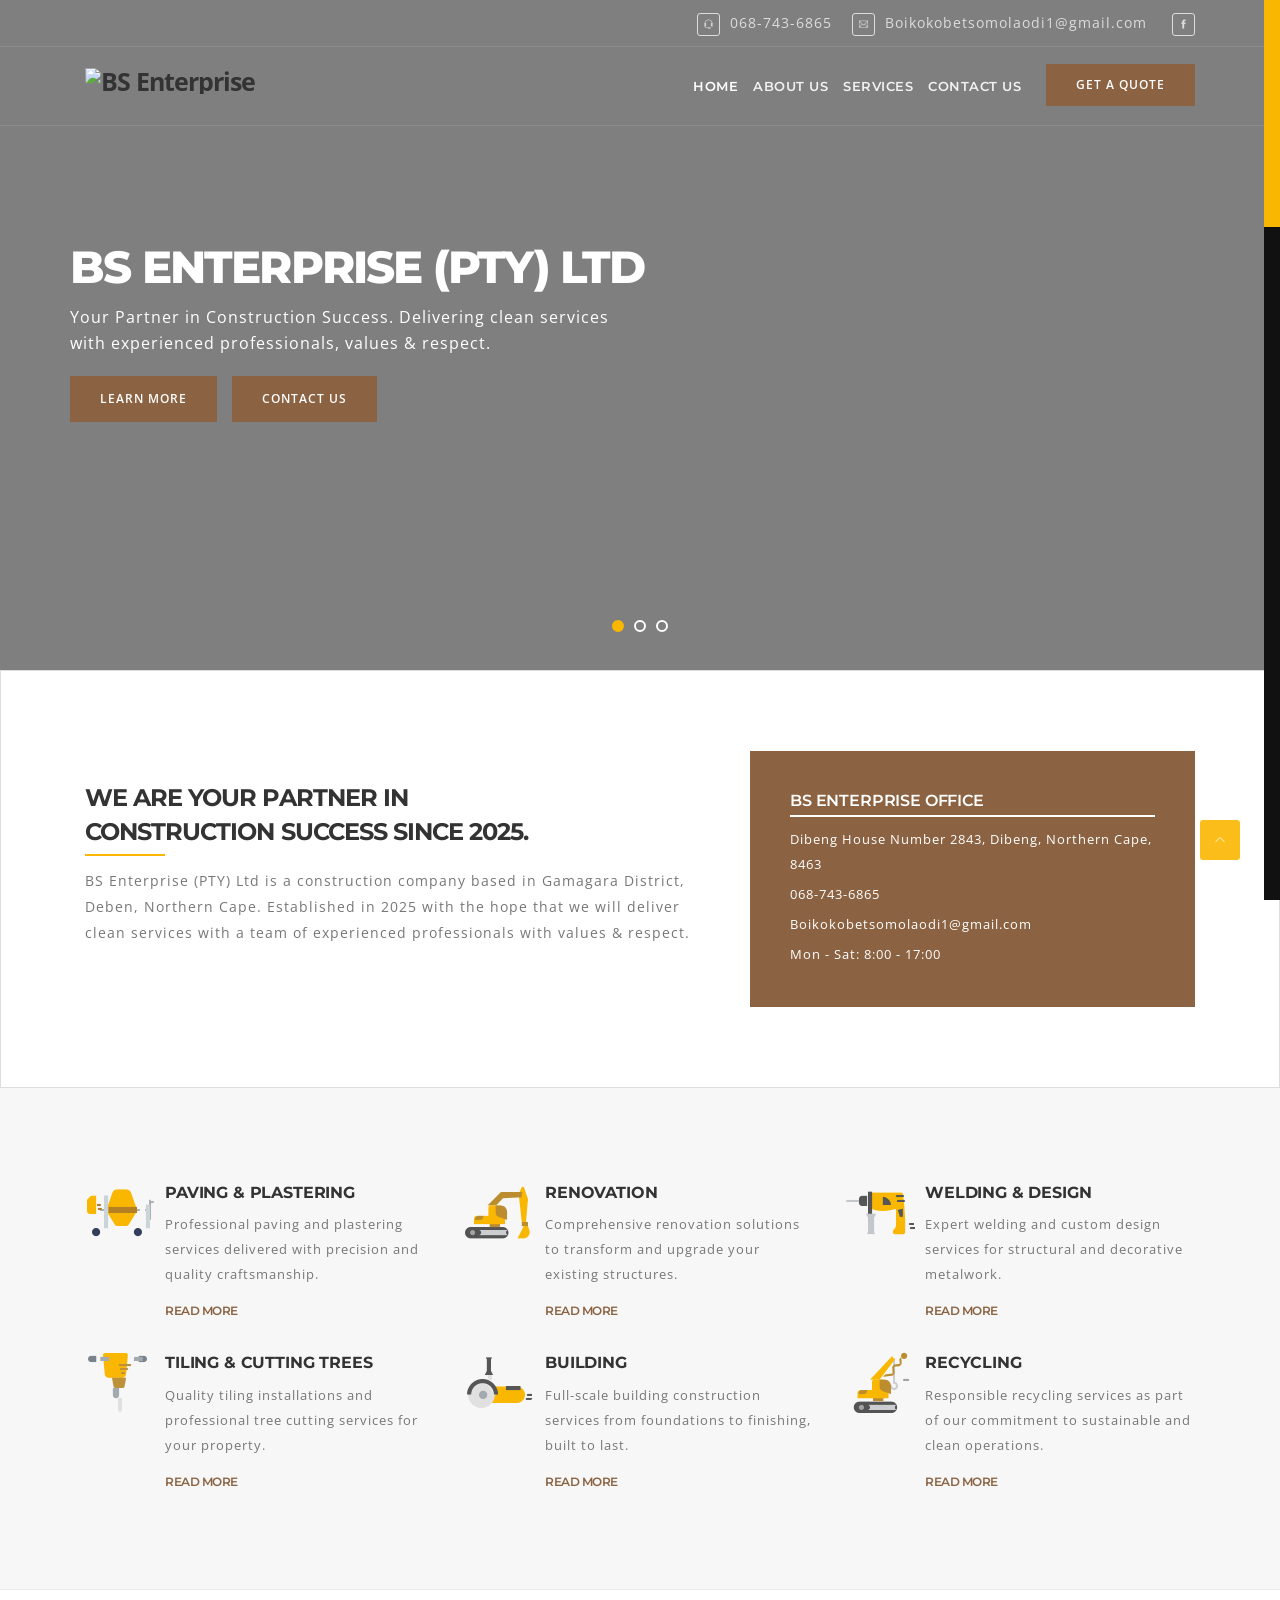
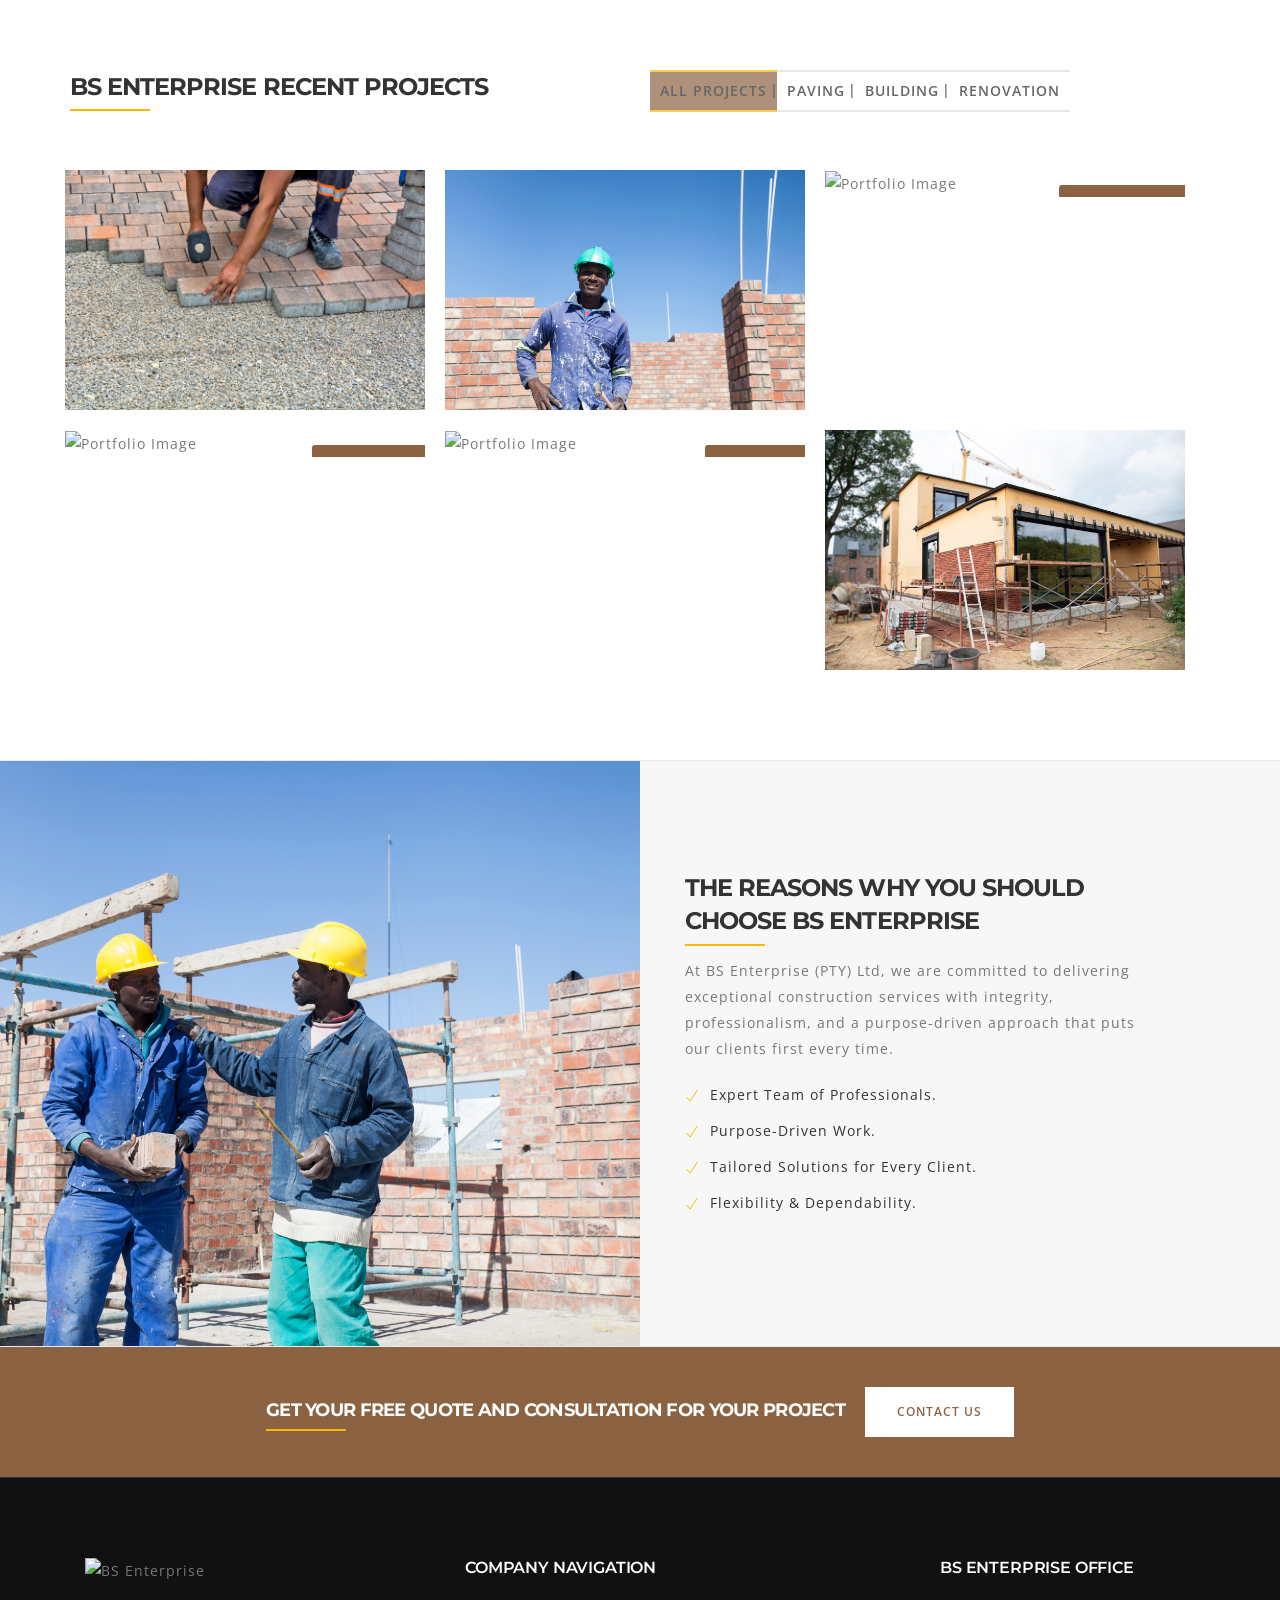
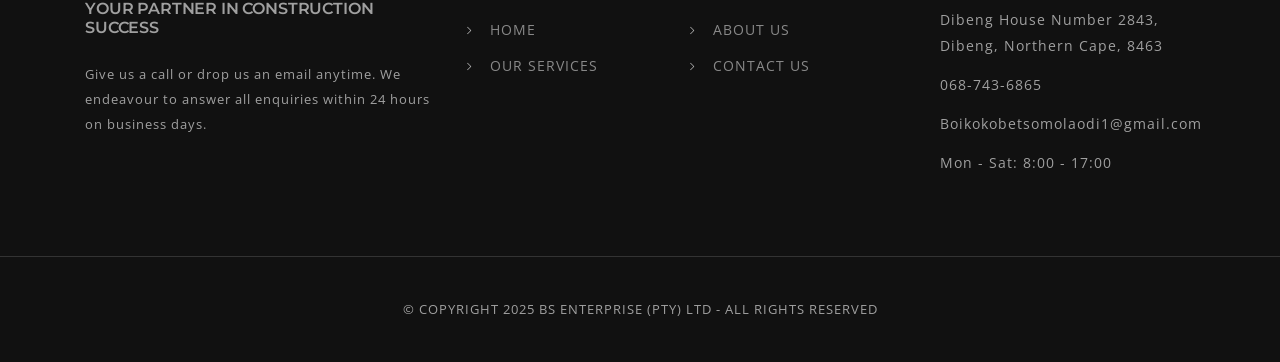
==== construction/index.html @ f5c97308 "first commit" ====
<!doctype html>
<!--[if lt IE 7]>      <html class="no-js lt-ie9 lt-ie8 lt-ie7" lang=""> <![endif]-->
<!--[if IE 7]>         <html class="no-js lt-ie9 lt-ie8" lang=""> <![endif]-->
<!--[if IE 8]>         <html class="no-js lt-ie9" lang=""> <![endif]-->
<!--[if gt IE 8]><!--> <html class="no-js" lang="en"> <!--<![endif]-->
    <head>
        <meta charset="utf-8">
        <meta http-equiv="X-UA-Compatible" content="IE=edge">
        <meta name="viewport" content="width=device-width, initial-scale=1">
        <meta name="description" content="BS Enterprise (PTY) Ltd - Your Partner in Construction Success. Based in Gamagara District, Northern Cape.">
        <title>BS Enterprise (PTY) Ltd - Your Partner in Construction Success</title>
        

        <!--  construct Icon CSS -->
        <link rel="stylesheet" href="css/construct-icons.css">
        <!-- themify Icon CSS -->
        <link rel="stylesheet" href="css/themify-icons.css">
        <!-- Animate CSS -->
        <link rel="stylesheet" href="css/animate.min.css">
        <!-- Elegant Icons CSS -->
        <link rel="stylesheet" href="css/elegant-line-icons.css">
        <!-- Bootsrtap CSS -->
        <link rel="stylesheet" href="css/bootstrap.min.css">
        <!-- Owl Carousel CSS -->
        <link rel="stylesheet" href="css/owl.carousel.min.css">
        <!-- Slick Nav CSS -->
        <link rel="stylesheet" href="css/slicknav.min.css">
        <!-- Swipebox CSS -->
        <link rel="stylesheet" href="css/swipebox.min.css">
        
        <!-- Theme CSS -->
        <link rel="stylesheet" href="css/base.css">
        <link rel="stylesheet" href="css/main.css">
        <link rel="stylesheet" href="css/responsive.css">

        <style>
            .slide-item::after {
                content: '';
                position: absolute;
                top: 0; left: 0;
                width: 100%; height: 100%;
                background: rgba(0, 0, 0, 0.5);
            }
            .slide-item .display-table {
                position: relative;
                z-index: 1;
            }

            /* Brown color overrides */
            .bg-yellow,
            .cta-section.bg-yellow,
            .b-btn,
            .read-more:hover,
            .filter-menu li.active,
            .filter-menu li:hover {
                background-color: #8B6343 !important;
            }
            .text-yellow,
            .read-more {
                color: #8B6343 !important;
            }
            .b-btn:hover {
                background-color: #6e4e34 !important;
                border-color: #6e4e34 !important;
            }
            .b-btn.btn-white {
                background-color: #fff !important;
                color: #8B6343 !important;
                border-color: #fff !important;
            }
            .b-btn.btn-white:hover {
                background-color: #8B6343 !important;
                color: #fff !important;
            }
            .b-nav-btn {
                background-color: #8B6343 !important;
                border-color: #8B6343 !important;
            }
            .b-nav-btn:hover {
                background-color: #6e4e34 !important;
            }
        </style>

        <script src="js/vendor/modernizr-2.8.3.min.js"></script>
    </head>
    <body data-spy="scroll" data-target="#navbar" data-offset="60">
        <!--[if lt IE 8]>
            <p class="browserupgrade">You are using an <strong>outdated</strong> browser. Please <a href="http://browsehappy.com/">upgrade your browser</a> to improve your experience.</p>
        <![endif]-->

        <div id='preloader' >
            <div class='loader' >
                <img src="img/preloader.svg" width="60" alt="">
            </div>
        </div><!-- Preloader -->
		
		<header id="header" class="header header-bd double-header">
            <div class="header-top header-bd ptb-10">
                <div class="container">
                    <div class="col-xs-12 text-right xs-text-center">
                        <ul class="top-info display-inline-block">
                            <li><i class="ti-headphone-alt"></i> 068-743-6865</li>
                            <li><i class="ti-email"></i> <a href="mailto:Boikokobetsomolaodi1@gmail.com">Boikokobetsomolaodi1@gmail.com</a></li>
                        </ul>
                        <ul class="social-icon-white top-social hidden-xs display-inline-block">
                            <li><a href="https://www.facebook.com/profile.php?id=61582342634361"><i class="ti-facebook"></i></a></li>
                           
                        </ul>
                    </div>
                </div>
            </div>
            <div class="header-bottom ptb-10 pos-relative">
                <div class="container">
                    <div class="col-sm-3">
                        <div class="navbar-header">
                            <a href="#" class="brand"><img src="img/" alt="BS Enterprise"></a>
                        </div>
                    </div>
                    <div class="col-sm-9 hidden-xs">
                        <div class="pull-right">
                            <a href="contact-with-map.html" class="b-nav-btn">Get A Quote</a>
                        </div>
                        <nav class="mainmenu pull-right">
                            <ul id="navi-menu">
                                <li class="current_page_item"><a href="index.html">Home</a>
                                   
                                </li>
                                <li><a href="about-dark.html">About us</a>
                                   
                                </li>
                                <li><a href="service-light.html">Services</a>
                                   
                                </li>
                                <!--<li><a href="project-3-col.html">Projects</a>
                                    <ul>
                                        <li><a href="project-3-col.html">Projects 3 Col</a></li>
                                        <li><a href="project-2-col.html">Projects 2 Col</a></li>
                                        <li><a href="project-details.html">Projects Details</a></li>
                                    </ul>
                                </li>-->
                               
                                <li><a href="contact-with-map.html">Contact Us</a>
                                  
                                </li>
                            </ul>
                        </nav>
                    </div>
                </div>
            </div>
        </header> <!-- Header -->
        
        <section class="slider-section">
            <div class="main-slider owl-carousel owl-nav-3 owl-dots-1">
                <div class="slide-item bg-img height-670" style="background-image: url(img/bsassets/paving2.jpg)">
                    <div class="display-table">
                        <div class="table-cell">
                            <div class="container">
                                <div class="slider-content">
                                    <h1 class="fz-45 text-white fw-8 tt-u">BS Enterprise (PTY) Ltd</h1>
                                    <p class="text-white mb-20 xs-br-none fz-16">Your Partner in Construction Success. Delivering clean services <br>with experienced professionals, values &amp; respect.</p>
                                    <div class="btn-group-left">
                                        <a href="about.html" class="b-btn">Learn More</a>
                                        <a href="contact.html" class="b-btn">Contact Us</a>
                                    </div>
                                </div>
                            </div>
                        </div>
                    </div>
                </div>
                <div class="slide-item bg-img height-670" style="background-image: url(img/bsassets/paving.jpg)">
                    <div class="display-table">
                        <div class="table-cell">
                            <div class="container">
                                <div class="slider-content">
                                    <h1 class="fz-45 text-white fw-8 tt-u">Your Partner in Construction Success</h1>
                                    <p class="text-white mb-20 xs-br-none fz-16">Paving, Plastering, Renovation, Welding &amp; more — <br>quality workmanship you can trust.</p>
                                    <div class="btn-group-left">
                                        <a href="service.html" class="b-btn">Our Services</a>
                                        <a href="contact.html" class="b-btn">Get A Quote</a>
                                    </div>
                                </div>
                            </div>
                        </div>
                    </div>
                </div>
                <div class="slide-item bg-img height-670" style="background-image: url(img/bsassets/weld6.jpg)">
                    <div class="display-table">
                        <div class="table-cell">
                            <div class="container">
                                <div class="slider-content">
                                    <h1 class="fz-45 text-white fw-8 tt-u">Building a Better Tomorrow</h1>
                                    <p class="text-white mb-20 xs-br-none fz-16">B-BBEE Level 1 Contributor — 100% Black Female Owned. <br>Proudly serving Gamagara District, Northern Cape.</p>
                                    <div class="btn-group-left">
                                        <a href="about.html" class="b-btn">Learn More</a>
                                        <a href="contact.html" class="b-btn">Get In Touch</a>
                                    </div>
                                </div>
                            </div>
                        </div>
                    </div>
                </div>
            </div>
        </section><!-- slider-section -->
        
        <section class="content-block padding bd-bottom bd-grey">
            <div class="container">
                <div class="col-sm-7 xs-padding wow fadeInLeft" data-wow-delay="0ms" data-wow-duration="1000ms">
                    <div class="entry-content sm-no-padding ptb-30">
                        <h2 class="mb-20">WE ARE YOUR PARTNER IN <br>
                            CONSTRUCTION SUCCESS SINCE 2025.</h2>
                        <p class="fz-14">BS Enterprise (PTY) Ltd is a construction company based in Gamagara District, Deben, Northern Cape. Established in 2025 with the hope that we will deliver clean services with a team of experienced professionals with values &amp; respect.</p>
                    </div>
                </div>
                <div class="col-sm-5 xs-padding wow fadeInRight" data-wow-delay="0ms" data-wow-duration="1000ms">
                    <div class="content-box bg-yellow padding-40">
                        <h4 class="text-white pb-5 bd-bottom-white">BS Enterprise Office</h4>
                        <ul class="addr-info text-white fz-13">
                            <li>Dibeng House Number 2843, Dibeng, Northern Cape, 8463</li>
                            <li>068-743-6865</li>
                            <li>Boikokobetsomolaodi1@gmail.com</li>
                            <li>Mon - Sat: 8:00 - 17:00</li>
                        </ul>
                    </div>
                </div>
            </div>
        </section><!-- about-section -->
        
        <section class="service-section bg-grey padding bd-bottom">
			<div class="container">
				<ul class="services-wrap">
					<li class="col-md-4 col-xs-6 ptb-15 wow zoomIn" data-wow-delay="0ms" data-wow-duration="1000ms">
						<div class="service-box">
                            <i class="ct ct-construct-2 fz-60">
                            <span class="path1"></span><span class="path2"></span><span class="path3"></span><span class="path4"></span><span class="path5"></span><span class="path6"></span><span class="path7"></span><span class="path8"></span><span class="path9"></span><span class="path10"></span><span class="path11"></span><span class="path12"></span><span class="path13"></span><span class="path14"></span>
                            </i>
							<h4 class="fw-7">PAVING &amp; PLASTERING</h4>
							<p class="fz-13">Professional paving and plastering services delivered with precision and quality craftsmanship.</p>
							<a href="service.html" class="read-more fz-12 tt-u">Read More</a>
						</div>
					</li>
					<li class="col-md-4 col-xs-6 ptb-15 wow zoomIn" data-wow-delay="0ms" data-wow-duration="1000ms">
						<div class="service-box">
							<i class="ct ct-loader fz-60">
                            <span class="path1"></span><span class="path2"></span><span class="path3"></span><span class="path4"></span><span class="path5"></span><span class="path6"></span><span class="path7"></span><span class="path8"></span><span class="path9"></span><span class="path10"></span><span class="path11"></span><span class="path12"></span>
                            </i>
							<h4 class="fw-7">RENOVATION</h4>
							<p class="fz-13">Comprehensive renovation solutions to transform and upgrade your existing structures.</p>
							<a href="service.html" class="read-more fz-12 tt-u">Read More</a>
						</div>
					</li>
					<li class="col-md-4 col-xs-6 ptb-15 wow zoomIn" data-wow-delay="0ms" data-wow-duration="1000ms">
						<div class="service-box">
							<i class="ct ct-technology fz-60">
                            <span class="path1"></span><span class="path2"></span><span class="path3"></span><span class="path4"></span><span class="path5"></span><span class="path6"></span><span class="path7"></span><span class="path8"></span><span class="path9"></span><span class="path10"></span><span class="path11"></span>
                            </i>
							<h4 class="fw-7">WELDING &amp; DESIGN</h4>
							<p class="fz-13">Expert welding and custom design services for structural and decorative metalwork.</p>
							<a href="service.html" class="read-more fz-12 tt-u">Read More</a>
						</div>
					</li>
					<li class="col-md-4 col-xs-6 ptb-15 wow zoomIn" data-wow-delay="0ms" data-wow-duration="1000ms">
						<div class="service-box">
							<i class="ct ct-construct fz-60">
                            <span class="path1"></span><span class="path2"></span><span class="path3"></span><span class="path4"></span><span class="path5"></span><span class="path6"></span><span class="path7"></span><span class="path8"></span><span class="path9"></span><span class="path10"></span><span class="path11"></span>
                            </i>
							<h4 class="fw-7">TILING &amp; CUTTING TREES</h4>
							<p class="fz-13">Quality tiling installations and professional tree cutting services for your property.</p>
							<a href="service.html" class="read-more fz-12 tt-u">Read More</a>
						</div>
					</li>
					<li class="col-md-4 col-xs-6 ptb-15 wow zoomIn" data-wow-delay="0ms" data-wow-duration="1000ms">
						<div class="service-box">
							<i class="ct ct-construct-3 fz-60">
                            <span class="path1"></span><span class="path2"></span><span class="path3"></span><span class="path4"></span><span class="path5"></span><span class="path6"></span><span class="path7"></span><span class="path8"></span><span class="path9"></span>
                            </i>
							<h4 class="fw-7">BUILDING</h4>
							<p class="fz-13">Full-scale building construction services from foundations to finishing, built to last.</p>
							<a href="service.html" class="read-more fz-12 tt-u">Read More</a>
						</div>
					</li>
					<li class="col-md-4 col-xs-6 ptb-15 wow zoomIn" data-wow-delay="0ms" data-wow-duration="1000ms">
						<div class="service-box">
							<i class="ct ct-crane fz-60">
                            <span class="path1"></span><span class="path2"></span><span class="path3"></span><span class="path4"></span><span class="path5"></span><span class="path6"></span><span class="path7"></span><span class="path8"></span><span class="path9"></span><span class="path10"></span><span class="path11"></span><span class="path12"></span><span class="path13"></span>
                            </i>
							<h4 class="fw-7">RECYCLING</h4>
							<p class="fz-13">Responsible recycling services as part of our commitment to sustainable and clean operations.</p>
							<a href="service.html" class="read-more fz-12 tt-u">Read More</a>
						</div>
					</li>
				</ul>
			</div>
		</section><!-- /.service section -->
		
        <section class="portfoio-section bd-bottom padding">
            <div class="container">
                <div class="row mb-40">
                    <div class="col-sm-6 xs-padding">
                        <h2 class="fw-7">BS ENTERPRISE RECENT PROJECTS</h2>
                    </div>
                    <div class="col-sm-6 xs-padding">
                        <ul class="filter-menu text-right xs-text-center">
                            <li class="active" data-filter="*">All Projects</li>
                            <li data-filter=".architecture"> Paving</li>
                            <li data-filter=".construction"> Building</li>
                            <li data-filter=".interior"> Renovation</li>
                        </ul><!-- /.filter-menu -->
                    </div>
                </div>
                <div class="portfolio-items filter-items img-w1 row">
                    <div class="col-sm-4 col-xs-6 single-item padding-10 architecture">
                        <div class="portfolio-box">
                            <img class="img-w1" src="img/bsassets/paving10.jpg" alt="Portfolio Image">
                            <a href="img/bsassets/paving10.jpg" class="overlay lightbox text-center">
                                <div class="display-table">
                                    <div class="table-cell padding-15">
                                        <h4 class="mb-10 fz-16 text-white display-inline-block padding-25 ptb-15 bg-yellow">Paving</h4>
                                        <p class="no-margin fz-14">Quality paving solutions for driveways, pathways and outdoor spaces.</p>
                                    </div>
                                </div>
                            </a>
                        </div>
                    </div>
                    <div class="col-sm-4 col-xs-6 single-item padding-10 construction">
                        <div class="portfolio-box">
                            <img class="img-w1" src="img/bsassets/renovate7.jpg" alt="Portfolio Image">
                            <a href="img/bsassets/renovate7.jpg" class="overlay lightbox text-center">
                                <div class="display-table">
                                    <div class="table-cell padding-15">
                                        <h4 class="mb-10 fz-16 text-white display-inline-block bdrs-3 padding-25 ptb-15 bg-yellow">Building</h4>
                                        <p class="no-margin fz-14">Structural building projects completed with precision and durability.</p>
                                    </div>
                                </div>
                            </a>
                        </div>
                    </div>
                    <div class="col-sm-4 col-xs-6 single-item padding-10 architecture">
                        <div class="portfolio-box">
                            <img class="img-w1" src="img/bsassets/plaster.jpg" alt="Portfolio Image">
                            <a href="img/bsassets/plaster.jpg" class="overlay lightbox text-center">
                                <div class="display-table">
                                    <div class="table-cell padding-15">
                                        <h4 class="mb-10 fz-16 text-white display-inline-block bdrs-3 padding-25 ptb-15 bg-yellow">Plastering</h4>
                                        <p class="no-margin fz-14">Smooth, professional plastering finishes for residential and commercial properties.</p>
                                    </div>
                                </div>
                            </a>
                        </div>
                    </div>
                    <div class="col-sm-4 col-xs-6 single-item padding-10 construction">
                        <div class="portfolio-box">
                            <img class="img-w1" src="img/bsassets/weld8.jpg" alt="Portfolio Image">
                            <a href="img/bsassets/weld8.jpg" class="overlay lightbox text-center">
                                <div class="display-table">
                                    <div class="table-cell padding-15">
                                        <h4 class="mb-10 fz-16 text-white display-inline-block bdrs-3 padding-25 ptb-15 bg-yellow">Welding</h4>
                                        <p class="no-margin fz-14">Custom welding and metalwork designs crafted with expertise.</p>
                                    </div>
                                </div>
                            </a>
                        </div>
                    </div>
                    <div class="col-sm-4 col-xs-6 single-item padding-10 architecture">
                        <div class="portfolio-box">
                            <img class="img-w1" src="img/bsassets/tiling9.jpg" alt="Portfolio Image">
                            <a href="img/bsassets/tiling9.jpg" class="overlay lightbox text-center">
                                <div class="display-table">
                                    <div class="table-cell padding-15">
                                        <h4 class="mb-10 fz-16 text-white display-inline-block bdrs-3 padding-25 ptb-15 bg-yellow">Tiling</h4>
                                        <p class="no-margin fz-14">Expert tiling installations for floors, walls and outdoor areas.</p>
                                    </div>
                                </div>
                            </a>
                        </div>
                    </div>
                    <div class="col-sm-4 col-xs-6 single-item padding-10 interior">
                        <div class="portfolio-box">
                            <img class="img-w1" src="img/bsassets/renovate5.jpg" alt="Portfolio Image">
                            <a href="img/bsassets/renovate5.jpg" class="overlay lightbox text-center">
                                <div class="display-table">
                                    <div class="table-cell padding-15">
                                        <h4 class="mb-10 fz-16 text-white display-inline-block bdrs-3 padding-25 ptb-15 bg-yellow">Renovation</h4>
                                        <p class="no-margin fz-14">Full property renovations transforming spaces with quality and care.</p>
                                    </div>
                                </div>
                            </a>
                        </div>
                    </div>
                </div>
            </div>
        </section><!-- portfolio-section -->
        
		<section class="content-block pos-relative padding bg-grey bd-bottom">
            <div class="bg-img-wrap wow fadeInRight" data-wow-delay="0ms" data-wow-duration="1000ms">
                <div class="bg-img atts-scroll" style="background-image: url(img/bsassets/renovate9.jpg);"></div>
            </div>
            <div class="container">
                <div class="col-sm-6 col-sm-offset-6 xs-padding wow fadeInLeft" data-wow-delay="0ms" data-wow-duration="1000ms">
                    <div class="padding-30">
                        <h2 class="mb-20">THE REASONS WHY YOU SHOULD <br>CHOOSE BS ENTERPRISE</h2>
                        <p class="mb-20">At BS Enterprise (PTY) Ltd, we are committed to delivering exceptional construction services with integrity, professionalism, and a purpose-driven approach that puts our clients first every time.</p>
                        <ul class="list-1 check fz-14 text-black mb-20">
                            <li>Expert Team of Professionals.</li>
                            <li>Purpose-Driven Work.</li>
                            <li>Tailored Solutions for Every Client.</li>
                            <li>Flexibility &amp; Dependability.</li>
                        </ul>
                    </div>
                </div>
            </div>
        </section><!-- content-block -->
        
        <!--<section class="testimonial-section padding bd-bottom">
            <div class="container">
                <div class="section-heading pb-5 mb-40">
                    <h2>WHAT PEOPLE THINK ABOUT US</h2>
                </div>
                <div class="testi-carousel owl-nav-1 owl-carousel">
                    <div class="review-box padding-20 ptb-40 bg-grey bd">
                        <p class="fz-13">BS Enterprise delivered outstanding paving work on our property. The team was professional, punctual, and the quality exceeded our expectations.</p>
                        <h4 class="display-inline-block">SATISFIED CLIENT</h4>
                        <ul class="rating display-inline-block">
                            <li><i class="ti-star text-yellow"></i></li>
                            <li><i class="ti-star text-yellow"></i></li>
                            <li><i class="ti-star text-yellow"></i></li>
                            <li><i class="ti-star text-yellow"></i></li>
                            <li><i class="ti-star text-yellow"></i></li>
                        </ul>
                    </div>
                    <div class="review-box padding-20 ptb-40 bg-grey bd">
                        <p class="fz-13">The renovation work done by BS Enterprise was top notch. They respected our space and completed the project on time with excellent results.</p>
                        <h4 class="display-inline-block">HAPPY HOMEOWNER</h4>
                        <ul class="rating display-inline-block">
                            <li><i class="ti-star text-yellow"></i></li>
                            <li><i class="ti-star text-yellow"></i></li>
                            <li><i class="ti-star text-yellow"></i></li>
                            <li><i class="ti-star text-yellow"></i></li>
                            <li><i class="ti-star text-yellow"></i></li>
                        </ul>
                    </div>
                    <div class="review-box padding-20 ptb-40 bg-grey bd">
                        <p class="fz-13">Highly recommend BS Enterprise for any construction needs. Their welding and tiling work is exceptional and they bring real value and professionalism.</p>
                        <h4 class="display-inline-block">BUSINESS OWNER</h4>
                        <ul class="rating display-inline-block">
                            <li><i class="ti-star text-yellow"></i></li>
                            <li><i class="ti-star text-yellow"></i></li>
                            <li><i class="ti-star text-yellow"></i></li>
                            <li><i class="ti-star text-yellow"></i></li>
                            <li><i class="ti-star text-yellow"></i></li>
                        </ul>
                    </div>
                    <div class="review-box padding-20 ptb-40 bg-grey bd">
                        <p class="fz-13">A reliable and hardworking team. BS Enterprise completed our building project with care and delivered exactly what was promised — on time and within budget.</p>
                        <h4 class="display-inline-block">PROJECT MANAGER</h4>
                        <ul class="rating display-inline-block">
                            <li><i class="ti-star text-yellow"></i></li>
                            <li><i class="ti-star text-yellow"></i></li>
                            <li><i class="ti-star text-yellow"></i></li>
                            <li><i class="ti-star text-yellow"></i></li>
                            <li><i class="ti-star text-yellow"></i></li>
                        </ul>
                    </div>
                </div>
            </div>
        </section>
        
        <section class="blog-section padding bg-grey bd-bottom">
            <div class="container">
                <div class="section-heading ml-15 mb-40">
                    <h2>Our Latest News</h2>
                </div>
                <div class="blog-wrapper">
                    <div class="col-sm-4 col-xs-6 xs-padding wow fadeInLeft" data-wow-delay="0ms" data-wow-duration="1000ms">
                        <div class="article-box">
                            <img src="img/news-1.jpg" class="img-w1" alt="Blog-image">
                            <div class="entry-content mt-15">
                                <h4>CHOOSING THE RIGHT MATERIALS.</h4>
                                <p class="fz-13">Using the right materials is key to every successful construction project. We guide our clients every step of the way.</p>
                                <a href="" class="read-more fz-12 tt-u">Read More</a>
                            </div>
                        </div>
                    </div>
                    <div class="col-sm-4 col-xs-6 xs-padding wow fadeInUp" data-wow-delay="0ms" data-wow-duration="1000ms">
                        <div class="article-box">
                            <img src="img/news-2.jpg" class="img-w1" alt="Blog-image">
                            <div class="entry-content mt-15">
                                <h4>THE VALUE OF QUALITY RENOVATION.</h4>
                                <p class="fz-13">A well-planned renovation adds lasting value to your property. Discover how BS Enterprise can help transform your space.</p>
                                <a href="" class="read-more fz-12 tt-u">Read More</a>
                            </div>
                        </div>
                    </div>
                    <div class="col-sm-4 col-xs-6 xs-padding wow fadeInRight" data-wow-delay="0ms" data-wow-duration="1000ms">
                        <div class="article-box">
                            <img src="img/news-3.jpg" class="img-w1" alt="Blog-image">
                            <div class="entry-content mt-15">
                                <h4>WHY HIRE A PROFESSIONAL TEAM.</h4>
                                <p class="fz-13">Professional construction teams ensure safety, quality, and efficiency. Learn why BS Enterprise is the right choice for your project.</p>
                                <a href="" class="read-more fz-12 tt-u">Read More</a>
                            </div>
                        </div>
                    </div>
                </div>
            </div>
        </section> 
        
        <div class="partner-block ptb-40">
            <div class="container">
                <div class="col-sm-2 col-xs-4">     
                    <div class="brand-item padding-10">
                        <a href="#"><img src="img/1.png" class="img-w1" alt="Brands"></a>
                    </div>
                </div>
                <div class="col-sm-2 col-xs-4">     
                    <div class="brand-item padding-10">
                        <a href="#"><img src="img/2.png" class="img-w1" alt="Brands"></a>
                    </div>
                </div>
                <div class="col-sm-2 col-xs-4">     
                    <div class="brand-item padding-10">
                        <a href="#"><img src="img/3.png" class="img-w1" alt="Brands"></a>
                    </div>
                </div>
                <div class="col-sm-2 col-xs-4">     
                    <div class="brand-item padding-10">
                        <a href="#"><img src="img/4.png" class="img-w1" alt="Brands"></a>
                    </div>
                </div>
                <div class="col-sm-2 col-xs-4">     
                    <div class="brand-item padding-10">
                        <a href="#"><img src="img/5.png" class="img-w1" alt="Brands"></a>
                    </div>
                </div>
                <div class="col-sm-2 col-xs-4">     
                    <div class="brand-item padding-10">
                        <a href="#"><img src="img/6.png" class="img-w1" alt="Brands"></a>
                    </div>
                </div>
                <div class="col-sm-2 col-xs-4">     
                    <div class="brand-item padding-10">
                        <a href="#"><img src="img/7.png" class="img-w1" alt="Brands"></a>
                    </div>
                </div>
                <div class="col-sm-2 col-xs-4">     
                    <div class="brand-item padding-10">
                        <a href="#"><img src="img/8.png" class="img-w1" alt="Brands"></a>
                    </div>
                </div>
                <div class="col-sm-2 col-xs-4">     
                    <div class="brand-item padding-10">
                        <a href="#"><img src="img/9.png" class="img-w1" alt="Brands"></a>
                    </div>
                </div>
                <div class="col-sm-2 col-xs-4">     
                    <div class="brand-item padding-10">
                        <a href="#"><img src="img/10.png" class="img-w1" alt="Brands"></a>
                    </div>
                </div>
                <div class="col-sm-2 col-xs-4">     
                    <div class="brand-item padding-10">
                        <a href="#"><img src="img/11.png" class="img-w1" alt="Brands"></a>
                    </div>
                </div>
                <div class="col-sm-2 col-xs-4">     
                    <div class="brand-item padding-10">
                        <a href="#"><img src="img/12.png" class="img-w1" alt="Brands"></a>
                    </div>
                </div>
            </div>
        </div>partner block -->
        
        <section class="cta-section text-center bg-yellow ptb-40">
            <div class="container">
                <h2 class="text-white fz-18 no-margin display-inline-block">GET YOUR FREE QUOTE AND CONSULTATION FOR YOUR PROJECT</h2>
                <a href="contact.html" class="b-btn btn-white btn-border ml-15">Contact Us</a>
            </div>
        </section><!-- cta-section -->
        
		<section class="widget-section bd-top-dark padding bg-dark">
            <div class="container">
                <div class="col-sm-4 col-xs-6 xs-padding">
                    <div class="widget-box">
                        <img class="mb-15" src="img/" alt="BS Enterprise">
                        <h4 class="text-light mb-25">Your Partner in Construction Success</h4>
                        <p class="fz-13 mb-25 text-light">Give us a call or drop us an email anytime. We endeavour to answer all enquiries within 24 hours on business days.</p>
                    </div>
                </div><!-- widget 1 -->
                <div class="col-sm-5 col-xs-6 xs-padding">
                    <h4 class="text-white mb-40">Company Navigation</h4>
                    <ul class="list-1 angel mb-20">
                            <li><a href="index.html">Home</a></li>
                            <li><a href="about.html">About Us</a></li>
                            <li><a href="service-light.html">Our Services</a></li>
                           
                            <li><a href="contact.html">Contact Us</a></li>
                        </ul>
                </div><!-- widget 2 -->
                <div class="col-sm-3 col-xs-6 xs-padding">
                    <div class="widget-box">
                        <h4 class="text-white mb-30">BS Enterprise Office</h4>
                        <ul class="addr-info footer-addr text-light fz-14">
                            <li>Dibeng House Number 2843, Dibeng, Northern Cape, 8463</li>
                            <li>068-743-6865</li>
                            <li>Boikokobetsomolaodi1@gmail.com</li>
                            <li>Mon - Sat: 8:00 - 17:00</li>
                        </ul>
                    </div>
                </div><!-- widget 3 -->
            </div>
        </section><!-- widget-section -->
		
		<footer class="footer-section bg-dark text-center bd-top-dark ptb-40 tt-u">
            <div class="container">
                <p class="no-margin fz-13 text-light">&copy; Copyright 2025 BS Enterprise (PTY) Ltd - All Rights Reserved</p>
            </div>
        </footer><!--  footer section -->

        <a data-scroll href="#header" id="scroll-top" class="scroll-to-top"><i class="ti-angle-up"></i></a>

        <!-- All Scripts -->
        <script src="js/vendor/jquery-1.12.4.min.js"></script>
        <script src="js/vendor/waypoints.min.js"></script>
        <script src="js/vendor/wow.min.js"></script>
        <script src="js/vendor/bootstrap.min.js"></script>
        <script src="js/vendor/jquery.nicescroll.min.js"></script>
        <script src="js/vendor/imagesloaded.pkgd.min.js"></script>
        <script src="js/vendor/owl.carousel.min.js"></script>
        <script src="js/vendor/jquery.isotope.v3.0.2.js"></script>
        <script src="js/vendor/smooth-scroll.min.js"></script>
        <script src="js/vendor/jquery.counterup.min.js"></script>
        <script src="js/vendor/jquery.swipebox.min.js"></script>
        <script src="js/vendor/jquery.hoverdir.js"></script>
        <script src="js/vendor/jquery.slicknav.min.js"></script>
        <script src="js/main.js"></script>
    </body>
</html>
---- construction/css/construct-icons.css ----
@font-face {
  font-family: 'ConstructIcons';
  src:
    url('../fonts/ConstructIcons.ttf?3slvzt') format('truetype'),
    url('../fonts/ConstructIcons.woff?3slvzt') format('woff'),
    url('../fonts/ConstructIcons.svg?3slvzt#ConstructIcons') format('svg');
  font-weight: normal;
  font-style: normal;
}

.ct {
  /* use !important to prevent issues with browser extensions that change fonts */
  font-family: 'ConstructIcons' !important;
  speak: none;
  font-style: normal;
  font-weight: normal;
  font-variant: normal;
  text-transform: none;
  line-height: 1;

  /* Better Font Rendering =========== */
  -webkit-font-smoothing: antialiased;
  -moz-osx-font-smoothing: grayscale;
}

.ct-construct .path1:before {
  content: "\e900";
  color: rgb(249, 183, 1);
}
.ct-construct .path2:before {
  content: "\e901";
  margin-left: -1em;
  color: rgb(163, 170, 175);
}
.ct-construct .path3:before {
  content: "\e902";
  margin-left: -1em;
  color: rgb(121, 131, 137);
}
.ct-construct .path4:before {
  content: "\e903";
  margin-left: -1em;
  color: rgb(121, 131, 137);
}
.ct-construct .path5:before {
  content: "\e904";
  margin-left: -1em;
  color: rgb(189, 145, 57);
}
.ct-construct .path6:before {
  content: "\e905";
  margin-left: -1em;
  color: rgb(224, 224, 224);
}
.ct-construct .path7:before {
  content: "\e906";
  margin-left: -1em;
  color: rgb(163, 170, 175);
}
.ct-construct .path8:before {
  content: "\e907";
  margin-left: -1em;
  color: rgb(163, 170, 175);
}
.ct-construct .path9:before {
  content: "\e908";
  margin-left: -1em;
  color: rgb(189, 145, 57);
}
.ct-construct .path10:before {
  content: "\e909";
  margin-left: -1em;
  color: rgb(189, 145, 57);
}
.ct-construct .path11:before {
  content: "\e90a";
  margin-left: -1em;
  color: rgb(189, 145, 57);
}
.ct-construct-2 .path1:before {
  content: "\e90b";
  color: rgb(50, 62, 91);
}
.ct-construct-2 .path2:before {
  content: "\e90c";
  margin-left: -1em;
  color: rgb(50, 62, 91);
}
.ct-construct-2 .path3:before {
  content: "\e90d";
  margin-left: -1em;
  color: rgb(249, 183, 1);
}
.ct-construct-2 .path4:before {
  content: "\e90e";
  margin-left: -1em;
  color: rgb(171, 176, 178);
}
.ct-construct-2 .path5:before {
  content: "\e90f";
  margin-left: -1em;
  color: rgb(171, 176, 178);
}
.ct-construct-2 .path6:before {
  content: "\e910";
  margin-left: -1em;
  color: rgb(249, 183, 1);
}
.ct-construct-2 .path7:before {
  content: "\e911";
  margin-left: -1em;
  color: rgb(181, 128, 36);
}
.ct-construct-2 .path8:before {
  content: "\e912";
  margin-left: -1em;
  color: rgb(171, 176, 178);
}
.ct-construct-2 .path9:before {
  content: "\e913";
  margin-left: -1em;
  color: rgb(171, 176, 178);
}
.ct-construct-2 .path10:before {
  content: "\e914";
  margin-left: -1em;
  color: rgb(171, 176, 178);
}
.ct-construct-2 .path11:before {
  content: "\e915";
  margin-left: -1em;
  color: rgb(203, 212, 216);
}
.ct-construct-2 .path12:before {
  content: "\e916";
  margin-left: -1em;
  color: rgb(203, 212, 216);
}
.ct-construct-2 .path13:before {
  content: "\e917";
  margin-left: -1em;
  color: rgb(181, 128, 36);
}
.ct-construct-2 .path14:before {
  content: "\e918";
  margin-left: -1em;
  color: rgb(181, 128, 36);
}
.ct-construct-3 .path1:before {
  content: "\e919";
  color: rgb(249, 183, 1);
}
.ct-construct-3 .path2:before {
  content: "\e91a";
  margin-left: -1em;
  color: rgb(224, 224, 224);
}
.ct-construct-3 .path3:before {
  content: "\e91b";
  margin-left: -1em;
  color: rgb(86, 86, 86);
}
.ct-construct-3 .path4:before {
  content: "\e91c";
  margin-left: -1em;
  color: rgb(163, 170, 175);
}
.ct-construct-3 .path5:before {
  content: "\e91d";
  margin-left: -1em;
  color: rgb(86, 86, 86);
}
.ct-construct-3 .path6:before {
  content: "\e91e";
  margin-left: -1em;
  color: rgb(224, 224, 224);
}
.ct-construct-3 .path7:before {
  content: "\e91f";
  margin-left: -1em;
  color: rgb(86, 86, 86);
}
.ct-construct-3 .path8:before {
  content: "\e920";
  margin-left: -1em;
  color: rgb(86, 86, 86);
}
.ct-construct-3 .path9:before {
  content: "\e921";
  margin-left: -1em;
  color: rgb(86, 86, 86);
}
.ct-crane .path1:before {
  content: "\e922";
  color: rgb(203, 205, 209);
}
.ct-crane .path2:before {
  content: "\e923";
  margin-left: -1em;
  color: rgb(249, 183, 1);
}
.ct-crane .path3:before {
  content: "\e924";
  margin-left: -1em;
  color: rgb(83, 83, 83);
}
.ct-crane .path4:before {
  content: "\e925";
  margin-left: -1em;
  color: rgb(162, 162, 162);
}
.ct-crane .path5:before {
  content: "\e926";
  margin-left: -1em;
  color: rgb(162, 162, 162);
}
.ct-crane .path6:before {
  content: "\e927";
  margin-left: -1em;
  color: rgb(188, 141, 47);
}
.ct-crane .path7:before {
  content: "\e928";
  margin-left: -1em;
  color: rgb(249, 183, 1);
}
.ct-crane .path8:before {
  content: "\e929";
  margin-left: -1em;
  color: rgb(188, 141, 47);
}
.ct-crane .path9:before {
  content: "\e92a";
  margin-left: -1em;
  color: rgb(188, 141, 47);
}
.ct-crane .path10:before {
  content: "\e92b";
  margin-left: -1em;
  color: rgb(203, 205, 209);
}
.ct-crane .path11:before {
  content: "\e92c";
  margin-left: -1em;
  color: rgb(188, 141, 47);
}
.ct-crane .path12:before {
  content: "\e92d";
  margin-left: -1em;
  color: rgb(188, 141, 47);
}
.ct-crane .path13:before {
  content: "\e92e";
  margin-left: -1em;
  color: rgb(162, 162, 162);
}
.ct-cut .path1:before {
  content: "\e92f";
  color: rgb(163, 170, 175);
}
.ct-cut .path2:before {
  content: "\e930";
  margin-left: -1em;
  color: rgb(249, 183, 1);
}
.ct-cut .path3:before {
  content: "\e931";
  margin-left: -1em;
  color: rgb(86, 86, 86);
}
.ct-cut .path4:before {
  content: "\e932";
  margin-left: -1em;
  color: rgb(86, 86, 86);
}
.ct-cut .path5:before {
  content: "\e933";
  margin-left: -1em;
  color: rgb(86, 86, 86);
}
.ct-cut .path6:before {
  content: "\e934";
  margin-left: -1em;
  color: rgb(86, 86, 86);
}
.ct-cut .path7:before {
  content: "\e935";
  margin-left: -1em;
  color: rgb(224, 224, 224);
}
.ct-cut .path8:before {
  content: "\e936";
  margin-left: -1em;
  color: rgb(86, 86, 86);
}
.ct-cut .path9:before {
  content: "\e937";
  margin-left: -1em;
  color: rgb(86, 86, 86);
}
.ct-cut .path10:before {
  content: "\e938";
  margin-left: -1em;
  color: rgb(86, 86, 86);
}
.ct-helmet .path1:before {
  content: "\e939";
  color: rgb(249, 183, 1);
}
.ct-helmet .path2:before {
  content: "\e93a";
  margin-left: -1em;
  color: rgb(181, 128, 36);
}
.ct-helmet .path3:before {
  content: "\e93b";
  margin-left: -1em;
  color: rgb(181, 128, 36);
}
.ct-helmet .path4:before {
  content: "\e93c";
  margin-left: -1em;
  color: rgb(181, 128, 36);
}
.ct-helmet .path5:before {
  content: "\e93d";
  margin-left: -1em;
  color: rgb(181, 128, 36);
}
.ct-helmet .path6:before {
  content: "\e93e";
  margin-left: -1em;
  color: rgb(181, 128, 36);
}
.ct-helmet .path7:before {
  content: "\e93f";
  margin-left: -1em;
  color: rgb(181, 128, 36);
}
.ct-improvement .path1:before {
  content: "\e940";
  color: rgb(249, 183, 1);
}
.ct-improvement .path2:before {
  content: "\e941";
  margin-left: -1em;
  color: rgb(86, 86, 86);
}
.ct-improvement .path3:before {
  content: "\e942";
  margin-left: -1em;
  color: rgb(86, 86, 86);
}
.ct-improvement .path4:before {
  content: "\e943";
  margin-left: -1em;
  color: rgb(86, 86, 86);
}
.ct-improvement .path5:before {
  content: "\e944";
  margin-left: -1em;
  color: rgb(86, 86, 86);
}
.ct-improvement .path6:before {
  content: "\e945";
  margin-left: -1em;
  color: rgb(86, 86, 86);
}
.ct-improvement .path7:before {
  content: "\e946";
  margin-left: -1em;
  color: rgb(86, 86, 86);
}
.ct-improvement .path8:before {
  content: "\e947";
  margin-left: -1em;
  color: rgb(86, 86, 86);
}
.ct-loader .path1:before {
  content: "\e948";
  color: rgb(83, 83, 83);
}
.ct-loader .path2:before {
  content: "\e949";
  margin-left: -1em;
  color: rgb(162, 162, 162);
}
.ct-loader .path3:before {
  content: "\e94a";
  margin-left: -1em;
  color: rgb(162, 162, 162);
}
.ct-loader .path4:before {
  content: "\e94b";
  margin-left: -1em;
  color: rgb(249, 183, 1);
}
.ct-loader .path5:before {
  content: "\e94c";
  margin-left: -1em;
  color: rgb(188, 141, 47);
}
.ct-loader .path6:before {
  content: "\e94d";
  margin-left: -1em;
  color: rgb(249, 183, 1);
}
.ct-loader .path7:before {
  content: "\e94e";
  margin-left: -1em;
  color: rgb(188, 141, 47);
}
.ct-loader .path8:before {
  content: "\e94f";
  margin-left: -1em;
  color: rgb(203, 205, 209);
}
.ct-loader .path9:before {
  content: "\e950";
  margin-left: -1em;
  color: rgb(188, 141, 47);
}
.ct-loader .path10:before {
  content: "\e951";
  margin-left: -1em;
  color: rgb(249, 183, 1);
}
.ct-loader .path11:before {
  content: "\e952";
  margin-left: -1em;
  color: rgb(188, 141, 47);
}
.ct-loader .path12:before {
  content: "\e953";
  margin-left: -1em;
  color: rgb(188, 141, 47);
}
.ct-paint .path1:before {
  content: "\e954";
  color: rgb(249, 183, 1);
}
.ct-paint .path2:before {
  content: "\e955";
  margin-left: -1em;
  color: rgb(189, 145, 57);
}
.ct-paint .path3:before {
  content: "\e956";
  margin-left: -1em;
  color: rgb(189, 145, 57);
}
.ct-paint .path4:before {
  content: "\e957";
  margin-left: -1em;
  color: rgb(189, 145, 57);
}
.ct-paint .path5:before {
  content: "\e958";
  margin-left: -1em;
  color: rgb(189, 145, 57);
}
.ct-paint .path6:before {
  content: "\e959";
  margin-left: -1em;
  color: rgb(249, 183, 1);
}
.ct-paint .path7:before {
  content: "\e95a";
  margin-left: -1em;
  color: rgb(189, 145, 57);
}
.ct-paint .path8:before {
  content: "\e95b";
  margin-left: -1em;
  color: rgb(189, 145, 57);
}
.ct-ruler .path1:before {
  content: "\e95c";
  color: rgb(249, 183, 1);
}
.ct-ruler .path2:before {
  content: "\e95d";
  margin-left: -1em;
  color: rgb(189, 145, 57);
}
.ct-ruler .path3:before {
  content: "\e95e";
  margin-left: -1em;
  color: rgb(189, 145, 57);
}
.ct-ruler .path4:before {
  content: "\e95f";
  margin-left: -1em;
  color: rgb(189, 145, 57);
}
.ct-ruler .path5:before {
  content: "\e960";
  margin-left: -1em;
  color: rgb(189, 145, 57);
}
.ct-ruler .path6:before {
  content: "\e961";
  margin-left: -1em;
  color: rgb(189, 145, 57);
}
.ct-ruler .path7:before {
  content: "\e962";
  margin-left: -1em;
  color: rgb(189, 145, 57);
}
.ct-ruler .path8:before {
  content: "\e963";
  margin-left: -1em;
  color: rgb(249, 183, 1);
}
.ct-ruler .path9:before {
  content: "\e964";
  margin-left: -1em;
  color: rgb(189, 145, 57);
}
.ct-ruler .path10:before {
  content: "\e965";
  margin-left: -1em;
  color: rgb(249, 183, 1);
}
.ct-ruler .path11:before {
  content: "\e966";
  margin-left: -1em;
  color: rgb(189, 145, 57);
}
.ct-ruler .path12:before {
  content: "\e967";
  margin-left: -1em;
  color: rgb(189, 145, 57);
}
.ct-ruler .path13:before {
  content: "\e968";
  margin-left: -1em;
  color: rgb(189, 145, 57);
}
.ct-ruler .path14:before {
  content: "\e969";
  margin-left: -1em;
  color: rgb(189, 145, 57);
}
.ct-ruler .path15:before {
  content: "\e96a";
  margin-left: -1em;
  color: rgb(189, 145, 57);
}
.ct-ruler .path16:before {
  content: "\e96b";
  margin-left: -1em;
  color: rgb(189, 145, 57);
}
.ct-ruler .path17:before {
  content: "\e96c";
  margin-left: -1em;
  color: rgb(189, 145, 57);
}
.ct-ruler .path18:before {
  content: "\e96d";
  margin-left: -1em;
  color: rgb(189, 145, 57);
}
.ct-ruler .path19:before {
  content: "\e96e";
  margin-left: -1em;
  color: rgb(189, 145, 57);
}
.ct-ruler .path20:before {
  content: "\e96f";
  margin-left: -1em;
  color: rgb(189, 145, 57);
}
.ct-ruler .path21:before {
  content: "\e970";
  margin-left: -1em;
  color: rgb(249, 183, 1);
}
.ct-ruler .path22:before {
  content: "\e971";
  margin-left: -1em;
  color: rgb(249, 183, 1);
}
.ct-ruler .path23:before {
  content: "\e972";
  margin-left: -1em;
  color: rgb(249, 183, 1);
}
.ct-ruler .path24:before {
  content: "\e973";
  margin-left: -1em;
  color: rgb(249, 183, 1);
}
.ct-ruler .path25:before {
  content: "\e974";
  margin-left: -1em;
  color: rgb(249, 183, 1);
}
.ct-ruler .path26:before {
  content: "\e975";
  margin-left: -1em;
  color: rgb(249, 183, 1);
}
.ct-ruler .path27:before {
  content: "\e976";
  margin-left: -1em;
  color: rgb(249, 183, 1);
}
.ct-ruler .path28:before {
  content: "\e977";
  margin-left: -1em;
  color: rgb(249, 183, 1);
}
.ct-ruler .path29:before {
  content: "\e978";
  margin-left: -1em;
  color: rgb(249, 183, 1);
}
.ct-ruler .path30:before {
  content: "\e979";
  margin-left: -1em;
  color: rgb(249, 183, 1);
}
.ct-technology .path1:before {
  content: "\e97a";
  color: rgb(249, 183, 1);
}
.ct-technology .path2:before {
  content: "\e97b";
  margin-left: -1em;
  color: rgb(195, 199, 203);
}
.ct-technology .path3:before {
  content: "\e97c";
  margin-left: -1em;
  color: rgb(86, 86, 86);
}
.ct-technology .path4:before {
  content: "\e97d";
  margin-left: -1em;
  color: rgb(86, 86, 86);
}
.ct-technology .path5:before {
  content: "\e97e";
  margin-left: -1em;
  color: rgb(195, 199, 203);
}
.ct-technology .path6:before {
  content: "\e97f";
  margin-left: -1em;
  color: rgb(86, 86, 86);
}
.ct-technology .path7:before {
  content: "\e980";
  margin-left: -1em;
  color: rgb(86, 86, 86);
}
.ct-technology .path8:before {
  content: "\e981";
  margin-left: -1em;
  color: rgb(86, 86, 86);
}
.ct-technology .path9:before {
  content: "\e982";
  margin-left: -1em;
  color: rgb(86, 86, 86);
}
.ct-technology .path10:before {
  content: "\e983";
  margin-left: -1em;
  color: rgb(86, 86, 86);
}
.ct-technology .path11:before {
  content: "\e984";
  margin-left: -1em;
  color: rgb(86, 86, 86);
}
.ct-tools .path1:before {
  content: "\e985";
  color: rgb(249, 183, 1);
}
.ct-tools .path2:before {
  content: "\e986";
  margin-left: -1em;
  color: rgb(189, 145, 57);
}
.ct-tools .path3:before {
  content: "\e987";
  margin-left: -1em;
  color: rgb(189, 145, 57);
}
.ct-tools .path4:before {
  content: "\e988";
  margin-left: -1em;
  color: rgb(189, 145, 57);
}
.ct-tools .path5:before {
  content: "\e989";
  margin-left: -1em;
  color: rgb(189, 145, 57);
}
.ct-tools .path6:before {
  content: "\e98a";
  margin-left: -1em;
  color: rgb(189, 145, 57);
}
.ct-tools .path7:before {
  content: "\e98b";
  margin-left: -1em;
  color: rgb(189, 145, 57);
}
.ct-tools .path8:before {
  content: "\e98c";
  margin-left: -1em;
  color: rgb(189, 145, 57);
}
.ct-tools .path9:before {
  content: "\e98d";
  margin-left: -1em;
  color: rgb(189, 145, 57);
}
.ct-tools .path10:before {
  content: "\e98e";
  margin-left: -1em;
  color: rgb(189, 145, 57);
}
.ct-tools .path11:before {
  content: "\e98f";
  margin-left: -1em;
  color: rgb(189, 145, 57);
}
.ct-tools .path12:before {
  content: "\e990";
  margin-left: -1em;
  color: rgb(189, 145, 57);
}
.ct-tools .path13:before {
  content: "\e991";
  margin-left: -1em;
  color: rgb(189, 145, 57);
}
.ct-tools .path14:before {
  content: "\e992";
  margin-left: -1em;
  color: rgb(189, 145, 57);
}
.ct-tools .path15:before {
  content: "\e993";
  margin-left: -1em;
  color: rgb(189, 145, 57);
}
.ct-tools .path16:before {
  content: "\e994";
  margin-left: -1em;
  color: rgb(189, 145, 57);
}
.ct-tools .path17:before {
  content: "\e995";
  margin-left: -1em;
  color: rgb(189, 145, 57);
}
.ct-tools .path18:before {
  content: "\e996";
  margin-left: -1em;
  color: rgb(189, 145, 57);
}
.ct-tools .path19:before {
  content: "\e997";
  margin-left: -1em;
  color: rgb(189, 145, 57);
}
.ct-tools .path20:before {
  content: "\e998";
  margin-left: -1em;
  color: rgb(189, 145, 57);
}
.ct-tools .path21:before {
  content: "\e999";
  margin-left: -1em;
  color: rgb(189, 145, 57);
}
.ct-tools .path22:before {
  content: "\e99a";
  margin-left: -1em;
  color: rgb(189, 145, 57);
}
.ct-tools .path23:before {
  content: "\e99b";
  margin-left: -1em;
  color: rgb(189, 145, 57);
}
---- construction/css/elegant-line-icons.css ----
@font-face{font-family:et-line;src:url(../fonts/et-line.eot);src:url(../fonts/et-line.eot?#iefix) format('embedded-opentype'),url(../fonts/et-line.woff) format('woff'),url(../fonts/et-line.ttf) format('truetype'),url(../fonts/et-line.svg#et-line) format('svg');font-weight:400;font-style:normal}[data-icon]:before{font-family:et-line;content:attr(data-icon);speak:none;font-weight:400;font-variant:normal;text-transform:none;line-height:1;-webkit-font-smoothing:antialiased;-moz-osx-font-smoothing:grayscale;display:inline-block}.icon-adjustments,.icon-alarmclock,.icon-anchor,.icon-aperture,.icon-attachment,.icon-bargraph,.icon-basket,.icon-beaker,.icon-bike,.icon-book-open,.icon-briefcase,.icon-browser,.icon-calendar,.icon-camera,.icon-caution,.icon-chat,.icon-circle-compass,.icon-clipboard,.icon-clock,.icon-cloud,.icon-compass,.icon-desktop,.icon-dial,.icon-document,.icon-documents,.icon-download,.icon-dribbble,.icon-edit,.icon-envelope,.icon-expand,.icon-facebook,.icon-flag,.icon-focus,.icon-gears,.icon-genius,.icon-gift,.icon-global,.icon-globe,.icon-googleplus,.icon-grid,.icon-happy,.icon-hazardous,.icon-heart,.icon-hotairballoon,.icon-hourglass,.icon-key,.icon-laptop,.icon-layers,.icon-lifesaver,.icon-lightbulb,.icon-linegraph,.icon-linkedin,.icon-lock,.icon-magnifying-glass,.icon-map,.icon-map-pin,.icon-megaphone,.icon-mic,.icon-mobile,.icon-newspaper,.icon-notebook,.icon-paintbrush,.icon-paperclip,.icon-pencil,.icon-phone,.icon-picture,.icon-pictures,.icon-piechart,.icon-presentation,.icon-pricetags,.icon-printer,.icon-profile-female,.icon-profile-male,.icon-puzzle,.icon-quote,.icon-recycle,.icon-refresh,.icon-ribbon,.icon-rss,.icon-sad,.icon-scissors,.icon-scope,.icon-search,.icon-shield,.icon-speedometer,.icon-strategy,.icon-streetsign,.icon-tablet,.icon-target,.icon-telescope,.icon-toolbox,.icon-tools,.icon-tools-2,.icon-trophy,.icon-tumblr,.icon-twitter,.icon-upload,.icon-video,.icon-wallet,.icon-wine{font-family:et-line;speak:none;font-style:normal;font-weight:400;font-variant:normal;text-transform:none;line-height:1;-webkit-font-smoothing:antialiased;-moz-osx-font-smoothing:grayscale;display:inline-block}.icon-mobile:before{content:"\e000"}.icon-laptop:before{content:"\e001"}.icon-desktop:before{content:"\e002"}.icon-tablet:before{content:"\e003"}.icon-phone:before{content:"\e004"}.icon-document:before{content:"\e005"}.icon-documents:before{content:"\e006"}.icon-search:before{content:"\e007"}.icon-clipboard:before{content:"\e008"}.icon-newspaper:before{content:"\e009"}.icon-notebook:before{content:"\e00a"}.icon-book-open:before{content:"\e00b"}.icon-browser:before{content:"\e00c"}.icon-calendar:before{content:"\e00d"}.icon-presentation:before{content:"\e00e"}.icon-picture:before{content:"\e00f"}.icon-pictures:before{content:"\e010"}.icon-video:before{content:"\e011"}.icon-camera:before{content:"\e012"}.icon-printer:before{content:"\e013"}.icon-toolbox:before{content:"\e014"}.icon-briefcase:before{content:"\e015"}.icon-wallet:before{content:"\e016"}.icon-gift:before{content:"\e017"}.icon-bargraph:before{content:"\e018"}.icon-grid:before{content:"\e019"}.icon-expand:before{content:"\e01a"}.icon-focus:before{content:"\e01b"}.icon-edit:before{content:"\e01c"}.icon-adjustments:before{content:"\e01d"}.icon-ribbon:before{content:"\e01e"}.icon-hourglass:before{content:"\e01f"}.icon-lock:before{content:"\e020"}.icon-megaphone:before{content:"\e021"}.icon-shield:before{content:"\e022"}.icon-trophy:before{content:"\e023"}.icon-flag:before{content:"\e024"}.icon-map:before{content:"\e025"}.icon-puzzle:before{content:"\e026"}.icon-basket:before{content:"\e027"}.icon-envelope:before{content:"\e028"}.icon-streetsign:before{content:"\e029"}.icon-telescope:before{content:"\e02a"}.icon-gears:before{content:"\e02b"}.icon-key:before{content:"\e02c"}.icon-paperclip:before{content:"\e02d"}.icon-attachment:before{content:"\e02e"}.icon-pricetags:before{content:"\e02f"}.icon-lightbulb:before{content:"\e030"}.icon-layers:before{content:"\e031"}.icon-pencil:before{content:"\e032"}.icon-tools:before{content:"\e033"}.icon-tools-2:before{content:"\e034"}.icon-scissors:before{content:"\e035"}.icon-paintbrush:before{content:"\e036"}.icon-magnifying-glass:before{content:"\e037"}.icon-circle-compass:before{content:"\e038"}.icon-linegraph:before{content:"\e039"}.icon-mic:before{content:"\e03a"}.icon-strategy:before{content:"\e03b"}.icon-beaker:before{content:"\e03c"}.icon-caution:before{content:"\e03d"}.icon-recycle:before{content:"\e03e"}.icon-anchor:before{content:"\e03f"}.icon-profile-male:before{content:"\e040"}.icon-profile-female:before{content:"\e041"}.icon-bike:before{content:"\e042"}.icon-wine:before{content:"\e043"}.icon-hotairballoon:before{content:"\e044"}.icon-globe:before{content:"\e045"}.icon-genius:before{content:"\e046"}.icon-map-pin:before{content:"\e047"}.icon-dial:before{content:"\e048"}.icon-chat:before{content:"\e049"}.icon-heart:before{content:"\e04a"}.icon-cloud:before{content:"\e04b"}.icon-upload:before{content:"\e04c"}.icon-download:before{content:"\e04d"}.icon-target:before{content:"\e04e"}.icon-hazardous:before{content:"\e04f"}.icon-piechart:before{content:"\e050"}.icon-speedometer:before{content:"\e051"}.icon-global:before{content:"\e052"}.icon-compass:before{content:"\e053"}.icon-lifesaver:before{content:"\e054"}.icon-clock:before{content:"\e055"}.icon-aperture:before{content:"\e056"}.icon-quote:before{content:"\e057"}.icon-scope:before{content:"\e058"}.icon-alarmclock:before{content:"\e059"}.icon-refresh:before{content:"\e05a"}.icon-happy:before{content:"\e05b"}.icon-sad:before{content:"\e05c"}.icon-facebook:before{content:"\e05d"}.icon-twitter:before{content:"\e05e"}.icon-googleplus:before{content:"\e05f"}.icon-rss:before{content:"\e060"}.icon-tumblr:before{content:"\e061"}.icon-linkedin:before{content:"\e062"}.icon-dribbble:before{content:"\e063"}
---- construction/css/swipebox.min.css ----
/*! Swipebox v1.3.0 | Constantin Saguin csag.co | MIT License | github.com/brutaldesign/swipebox */html.swipebox-html.swipebox-touch{overflow:hidden!important}#swipebox-overlay img{border:none!important}#swipebox-overlay{width:100%;height:100%;position:fixed;top:0;left:0;z-index:99999!important;overflow:hidden;-webkit-user-select:none;-moz-user-select:none;-ms-user-select:none;user-select:none}#swipebox-container{position:relative;width:100%;height:100%}#swipebox-slider{-webkit-transition:-webkit-transform .4s ease;transition:transform .4s ease;height:100%;left:0;top:0;width:100%;white-space:nowrap;position:absolute;display:none;cursor:pointer}#swipebox-slider .slide{height:100%;width:100%;line-height:1px;text-align:center;display:inline-block}#swipebox-slider .slide:before{content:"";display:inline-block;height:50%;width:1px;margin-right:-1px}#swipebox-slider .slide .swipebox-inline-container,#swipebox-slider .slide .swipebox-video-container,#swipebox-slider .slide img{display:inline-block;max-height:100%;max-width:100%;margin:0;padding:0;width:auto;height:auto;vertical-align:middle}#swipebox-slider .slide .swipebox-video-container{background:0 0;max-width:1140px;max-height:100%;width:100%;padding:5%;-webkit-box-sizing:border-box;box-sizing:border-box}#swipebox-slider .slide .swipebox-video-container .swipebox-video{width:100%;height:0;padding-bottom:56.25%;overflow:hidden;position:relative}#swipebox-slider .slide .swipebox-video-container .swipebox-video iframe{width:100%!important;height:100%!important;position:absolute;top:0;left:0}#swipebox-slider .slide-loading{background:url(../img/loader.gif) center center no-repeat}#swipebox-bottom-bar,#swipebox-top-bar{-webkit-transition:.5s;transition:.5s;position:absolute;left:0;z-index:999;height:50px;width:100%}#swipebox-bottom-bar{bottom:-50px}#swipebox-bottom-bar.visible-bars{-webkit-transform:translate3d(0,-50px,0);transform:translate3d(0,-50px,0)}#swipebox-top-bar{top:-50px}#swipebox-top-bar.visible-bars{-webkit-transform:translate3d(0,50px,0);transform:translate3d(0,50px,0)}#swipebox-title{display:block;width:100%;text-align:center}#swipebox-close,#swipebox-next,#swipebox-prev{background-image:url(../img/icons.png);background-repeat:no-repeat;border:none!important;text-decoration:none!important;cursor:pointer;width:50px;height:50px;top:0}#swipebox-arrows{display:block;margin:0 auto;width:100%;height:50px}#swipebox-prev{background-position:-32px 13px;float:left}#swipebox-next{background-position:-78px 13px;float:right}#swipebox-close{top:0;right:0;position:absolute;z-index:9999;background-position:15px 12px}.swipebox-no-close-button #swipebox-close{display:none}#swipebox-next.disabled,#swipebox-prev.disabled{opacity:.3}.swipebox-no-touch #swipebox-overlay.rightSpring #swipebox-slider{-webkit-animation:rightSpring .3s;animation:rightSpring .3s}.swipebox-no-touch #swipebox-overlay.leftSpring #swipebox-slider{-webkit-animation:leftSpring .3s;animation:leftSpring .3s}.swipebox-touch #swipebox-container:after,.swipebox-touch #swipebox-container:before{-webkit-backface-visibility:hidden;backface-visibility:hidden;-webkit-transition:all .3s ease;transition:all .3s ease;content:' ';position:absolute;z-index:999;top:0;height:100%;width:20px;opacity:0}.swipebox-touch #swipebox-container:before{left:0;-webkit-box-shadow:inset 10px 0 10px -8px #656565;box-shadow:inset 10px 0 10px -8px #656565}.swipebox-touch #swipebox-container:after{right:0;-webkit-box-shadow:inset -10px 0 10px -8px #656565;box-shadow:inset -10px 0 10px -8px #656565}.swipebox-touch #swipebox-overlay.leftSpringTouch #swipebox-container:before,.swipebox-touch #swipebox-overlay.rightSpringTouch #swipebox-container:after{opacity:1}@-webkit-keyframes rightSpring{0%{left:0}50%{left:-30px}100%{left:0}}@keyframes rightSpring{0%{left:0}50%{left:-30px}100%{left:0}}@-webkit-keyframes leftSpring{0%{left:0}50%{left:30px}100%{left:0}}@keyframes leftSpring{0%{left:0}50%{left:30px}100%{left:0}}@media screen and (min-width:800px){#swipebox-close{right:10px}#swipebox-arrows{width:92%;max-width:800px}}#swipebox-overlay{background:#0d0d0d}#swipebox-bottom-bar,#swipebox-top-bar{text-shadow:1px 1px 1px #000;background:#000;opacity:.95}#swipebox-top-bar{color:#fff!important;font-size:15px;line-height:43px;font-family:Helvetica,Arial,sans-serif}
---- construction/css/base.css ----
/* Reset Code
   ================================= */
html, body, div, span, applet, object, iframe, h1, h2, h3, h4, h5, h6, p, blockquote, pre, a, abbr, acronym, address, big, cite, code, del, dfn, em, img, ins, kbd, q, s, samp, small, strike, strong, tt, var, b, u, i, center, ol, ul, li, fieldset, form, label, legend, table, caption, tbody, tfoot, thead, tr, th, td, article, aside, canvas, details, embed, figure, figcaption, footer, header, hgroup, menu, nav, output, ruby, section, summary, time, mark, audio, video {
	margin: 0;
	padding: 0;
	border: 0;
	font-size: 100%;
	font: inherit;
}
article, aside, details, figcaption, figure, footer, header, hgroup, menu, nav, section {
	display: block;
}
body {
	line-height: 1;
	overflow-y: hidden;
}
ol, ul {
	list-style: none;
}
blockquote, q {
	quotes: none;
}
blockquote:before, blockquote:after, q:before, q:after {
	content: '';
	content: none;
}
table {
	border-collapse: collapse;
	border-spacing: 0;
}
/* Basic Styles
   ================================= */
html {
	height: 100%;
}
body {
	background-color: #fff;
	font-family: 'Open Sans', sans-serif;
	font-size: 14px;
	line-height: 1.85714286em;
	letter-spacing: 1px;
	color: #777;
	-webkit-font-smoothing: antialiased;
	/* Fix for webkit rendering */
	-webkit-text-size-adjust: 100%;
}

/* Typography
   ================================= */
button, input[type="button"], input[type="reset"], input[type="submit"]{
	border: none;
}
h1 a, h2 a, h3 a, h4 a, h5 a, h6 a {
	font-weight: inherit;
	color: #262626;
}
h1 a:hover, h2 a:hover, h3 a:hover, h4 a:hover, h5 a:hover, h6 a:hover {
	text-decoration: none;
	color: #262626;
	opacity: 0.9;
}
h1, h2, h3, h4, h5, h6{
	font-family: 'Montserrat', sans-serif;
	line-height: 1.2;
	margin: 0 0 10px;
	color: #333;
}
h1{ letter-spacing: -0.04em; }
h2{ 
	font-size: 24px;
	font-weight: 700;
    line-height: 1.4;
	letter-spacing: -0.04em;
    text-transform: uppercase;
    position: relative;
}
h2:before{
    background-color: #FAB702;
    content: '';
    height: 2px;
    width: 80px;
    position: absolute;
    left: 0;
    bottom: -8px;
}
h3{
	font-size: 18px;
	font-weight: 500;
    text-transform: uppercase;
}
h3, h4{ letter-spacing: -0.01em; }
h4{
	font-size: 16px;
	font-weight: 600;
    text-transform: uppercase;
}
p{ margin: 0 0 10px; }

/* Links
   ================================= */
a, a:visited, a:focus {
	text-decoration: none;
	outline: 0;
}
a:hover {
	text-decoration: underline;
    color: inherit;
}
a.text-white:hover{
	text-decoration: none;
	color: #fff;
	opacity: 0.8;
}
p a, p a:visited {
	line-height: inherit;
}

/* Placeholder Color
   ================================= */
input::-webkit-input-placeholder,
textarea::-webkit-input-placeholder{
   color: #ddd !important;
}
input:-moz-placeholder,
textarea:-moz-placeholder{ /* Firefox 18- */
   color: #ddd !important;  
}
input::-moz-placeholder,
textarea::-moz-placeholder{  /* Firefox 19+ */
   color: #ddd !important;  
}
input:-ms-input-placeholder,
textarea:-ms-input-placeholder{  
   color: #ddd !important;  
}

/* Background Color
   ================================= */
.bg-white{ background-color: #fff; }
.bg-grey{ background-color: #f7f7f7; }
.bg-yellow{ background-color: #FAB702; }
.bg-dark{ background-color: #111; }

/* Text Color
   ================================= */
.text-white{ color: #fff; }
.text-black{ color: #333 }
.text-grey{ color: #777; }
.text-yellow{ color: #FAB702; }
.text-light{ color: #fff; opacity: 0.6; }

/* Border
   ================================= */
.bd{ border: 1px solid #dddddd}
.bd-top{ border-top: 1px solid #eaeaea; }
.bd-bottom{ border-bottom: 1px solid #eaeaea; }
.bd-bottom-white{ border-bottom: 2px solid #fff;}
.bd-grey{ border: 1px solid #ddd; }
.bd-top-dark{ border-top: 1px solid #333; }

/* Verticle Align
   ================================= */
.display-table{
    width: 100%;
    height: 100%;
    display: table;
}
.table-cell{
    display: table-cell;
    vertical-align: middle;
}

/* Verticle Align
   ================================= */
.display-block{ display: block; }
.display-inline-block{ display: inline-block; }

/* Border Radius
   ================================= */
.bdrs-2{ border-radius: 2px; }
.bdrs-3{ border-radius: 3px; }
.bdrs-4{ border-radius: 4px; }
.bdrs-5{ border-radius: 5px; }
.bdrs-10{ border-radius: 10px; }
.bdrs-50{ border-radius: 50%; }

/* Image Width
   ================================= */
.img-w-80{
	width: 80px;
	height: 80px;
}
.img-w-90{
	width: 90px;
	height: 90px;
}
.img-w-100{
	width: 100px;
	height: 100px;
}
.img-w-120{
	width: 120px;
	height: 120px;
}
.img-w-150{
	width: 150px;
	height: 150px;
}

/* Line Height
   ================================= */
.lh-40{ line-height: 40px; }
.lh-60{ line-height: 60px; }
.lh-80{ line-height: 80px; }
.lh-90{ line-height: 90px; }
.lh-100{ line-height: 100px; }


/* Text Align
   ================================= */
.text-center{ text-align: center; }
.text-left{ text-align: left; }
.text-right{ text-align: right; }

/* Text Align
   ================================= */
.box-shadow{
	-webkit-box-shadow: 0 13px 20px rgba(0, 0, 0, 0.2);
	box-shadow: 0 13px 20px rgba(0, 0, 0, 0.2);
}
.box-shadow-dark{
	-webkit-box-shadow: 1px 1px 10px 0px #999;
	box-shadow: 1px 1px 10px 0px #999;
}

/* Text Transform
   ================================= */
.tt-u{ text-transform: uppercase; }
.tt-c{ text-transform: capitalize; }
.tt-l{ text-transform: lowercase; }

/* Padding
   ================================= */
.padding{ padding: 80px 0; }
.padding-100{ padding: 100px 0; }
.padding-120{ padding: 120px 0; }
.padding-110{ padding: 80px 120px; }
.no-padding{ padding: 0; }
.padding-5{ padding: 5px; }
.padding-10{ padding: 10px; }
.padding-15{ padding: 15px; }
.padding-20{ padding: 20px; }
.padding-25{ padding: 25px; }
.padding-30{ padding: 30px; }
.padding-40{ padding: 40px; }
.padding-50{ padding: 50px; }
.padding-80{ padding: 80px; }
.ptb-10{ padding-top: 10px; padding-bottom: 10px; }
.ptb-15{ padding-top: 15px; padding-bottom: 15px; }
.ptb-20{ padding-top: 20px; padding-bottom: 20px; }
.ptb-25{ padding-top: 25px; padding-bottom: 25px; }
.ptb-30{ padding-top: 30px; padding-bottom: 30px; }
.ptb-35{ padding-top: 35px; padding-bottom: 35px; }
.ptb-40{ padding-top: 40px; padding-bottom: 40px; }
.ptb-45{ padding-top: 45px; padding-bottom: 45px; }
.ptb-50{ padding-top: 50px; padding-bottom: 50px; }
.ptb-55{ padding-top: 55px; padding-bottom: 55px; }
.ptb-60{ padding-top: 60px; padding-bottom: 60px; }
.ptb-65{ padding-top: 65px; padding-bottom: 65px; }
.ptb-70{ padding-top: 70px; padding-bottom: 70px; }
.ptb-75{ padding-top: 75px; padding-bottom: 75px; }
.ptb-90{ padding-top: 90px; padding-bottom: 90px; }
.ptb-95{ padding-top: 95px; padding-bottom: 95px; }
.ptb-100{ padding-top: 100px; padding-bottom: 100px; }
.ptb-115{ padding-top: 115px; padding-bottom: 115px; }
.ptb-140{ padding-top: 140px; padding-bottom: 140px; }
.pb-5{ padding-bottom: 5px; }
.pb-10{ padding-bottom: 10px; }
.pb-15{ padding-bottom: 15px; }
.pb-20{ padding-bottom: 20px; }
.pb-25{ padding-bottom: 25px; }
.pb-30{ padding-bottom: 30px; }
.pb-35{ padding-bottom: 35px; }
.pb-40{ padding-bottom: 40px; }
.pb-45{ padding-bottom: 45px; }
.pb-50{ padding-bottom: 50px; }
.pb-55{ padding-bottom: 55px; }
.pb-60{ padding-bottom: 60px; }
.pb-70{ padding-bottom: 70px; }
.pb-80{ padding-bottom: 80px; }
.pt-5{ padding-top: 5px; }
.pt-10{ padding-top: 10px; }
.pt-15{ padding-top: 15px; }
.pt-20{ padding-top: 20px; }
.pt-25{ padding-top: 25px; }
.pt-30{ padding-top: 30px; }
.pt-35{ padding-top: 35px; }
.pt-40{ padding-top: 40px; }
.pt-45{ padding-top: 45px; }
.pt-50{ padding-top: 50px; }
.pt-55{ padding-top: 55px; }
.pt-60{ padding-top: 60px; }
.pl-30{ padding-left: 30px; }
.pl-35{ padding-left: 35px; }
.pl-40{ padding-left: 40px; }
.pl-45{ padding-left: 45px; }
.pl-50{ padding-left: 50px; }
.pr-15{ padding-right: 15px; }

/* Margin
   ================================= */
.margin-auto{ margin: 0 auto; }
.mb-5{ margin-bottom: 5px; }
.mb-10{ margin-bottom: 10px; }
.mb-15{ margin-bottom: 15px; }
.mb-20{ margin-bottom: 20px; }
.mb-25{ margin-bottom: 25px; }
.mb-30{ margin-bottom: 30px; }
.mb-35{ margin-bottom: 35px; }
.mb-40{ margin-bottom: 40px; }
.mb-45{ margin-bottom: 45px; }
.mb-50{ margin-bottom: 50px; }
.mb-55{ margin-bottom: 55px; }
.mb-60{ margin-bottom: 60px; }
.mb-100{ margin-bottom: 100px; }
.mt-5{ margin-top: 5px; }
.mt-10{ margin-top: 10px; }
.mt-15{ margin-top: 15px; }
.mt-20{ margin-top: 20px; }
.mt-25{ margin-top: 25px; }
.mt-30{ margin-top: 30px; }
.mt-35{ margin-top: 35px; }
.mt-40{ margin-top: 40px; }
.mt-45{ margin-top: 45px; }
.mt-50{ margin-top: 50px; }
.mt-55{ margin-top: 55px; }
.mt-60{ margin-top: 60px; }
.minus-mlr{ margin: 0 -15px; }
.minus-mtb{ margin: -15px 0; }
.minus-ml-15{ margin-left: -15px; }
.minus-mr-15{ margin-right: -15px; }
.minus-mt-20{ margin-top: -20px; }
.minus-mt-30{ margin-top: -30px; }
.minus-mt-40{ margin-top: -40px; }
.minus-mt-50{ margin-top: -50px; }
.minus-mt-60{ margin-top: -60px; }
.mius-mr-15{ margin-right: -15px; }
.no-margin{ margin: 0 !important; }
.ml-10{ margin-left: 10px; }
.ml-15{ margin-left: 15px; }
.ml-20{ margin-left: 20px; }
.ml-100{ margin-left: 100px; }
.mr-10{ margin-right: 10px; }
.mr-15{ margin-right: 15px; }
.mr-20{ margin-right: 20px; }
.mr-25{ margin-right: 25px; }

/* Font Size
   ================================= */
.fz-10{ font-size: 10px; line-height: 18px; }
.fz-11{ font-size: 11px; line-height: 18px; }
.fz-12{ font-size: 12px; line-height: 20px; }
.fz-13{ font-size: 13px; line-height: 25px; }
.fz-14{ font-size: 14px; }
.fz-15{ font-size: 15px; }
.fz-16{ font-size: 16px; }
.fz-17{ font-size: 17px; }
.fz-18{ font-size: 18px; }
.fz-19{ font-size: 19px; }
.fz-20{ font-size: 20px; }
.fz-21{ font-size: 21px; }
.fz-22{ font-size: 22px; }
.fz-23{ font-size: 23px; }
.fz-24{ font-size: 24px; }
.fz-25{ font-size: 25px; }
.fz-26{ font-size: 26px; }
.fz-27{ font-size: 27px; }
.fz-28{ font-size: 28px; }
.fz-29{ font-size: 29px; }
.fz-30{ font-size: 30px; }
.fz-35{ font-size: 35px; }
.fz-40{ font-size: 40px; }
.fz-45{ font-size: 45px; }
.fz-50{ font-size: 50px; }
.fz-55{ font-size: 55px; }
.fz-60{ font-size: 60px; }

/* Font Weight
   ================================= */
.fw-3{ font-weight: 300; }
.fw-4{ font-weight: 400; }
.fw-5{ font-weight: 500; }
.fw-6{ font-weight: 600; }
.fw-7{ font-weight: 700; }
.fw-8{ font-weight: 800; }
.fw-9{ font-weight: 900; }

/* Hero Height
   ================================= */
.height-300{ height: 300px; }
.height-500{ height: 500px; }
.height-550{ height: 550px; }
.height-600{ height: 600px; }
.height-650{ height: 650px; }
.height-660{ height: 660px; }
.height-670{ height: 670px; }
.height-700{ height: 700px; }
.height-750{ height: 750px; }

/* Transition
   ================================= */
a, a:hover, img, button{
	-webkit-transition: all 0.3s ease-in-out;
	transition: all 0.3s ease-in-out;
}

/* Image
   ================================= */
.img-w1,
.img-w1 img{ width: 100%; }
.img-w5 img{ width: 50%; }
.bg-img{
	background-repeat: no-repeat;
	background-attachment: fixed;
	-webkit-background-size: cover;
	background-size: cover;
	background-position: center center;
}

/* Position
   ================================= */
.pos-relative{ position: relative; }
.pos-absolute{ position: absolute; }
.pos-inherit{ position: inherit; }

/* Overflow
   ================================= */
.ov-hidden{ overflow: hidden; }

/* Button
   ================================= */
.btn-group-left .b-btn{ margin-right: 10px; }
.btn-group-right .b-btn{ margin-left: 10px; }
.btn-group-center .b-btn{ margin: 0 5px; }
.b-btn{
	background-color: #FAB702;
	display: inline-block;
	padding: 10px 30px;
	font-size: 12px;
	text-transform: uppercase;
	text-align: center;
	color: #fff;
	font-weight: 600;
	-webkit-transition: all 0.3s;
	-moz-transition: all 0.3s;
	-o-transition: all 0.3s;
	transition: all 0.3s;
	position: relative;
	overflow: hidden;
	z-index: 1;
}
.b-btn.btn-sm{
	padding: 10px 20px;
}
.b-btn:focus,
.b-btn:hover{
	color: #111;
	text-decoration: none;
}
.b-btn.btn-white{
	display: -webkit-inline-flex;
	display: -moz-inline-flex;
	display: -ms-inline-flex;
	display: -o-inline-flex;
	display: inline-flex;
    background-color: transparent;
    border: 2px solid #fff;
    color: #fff;
}
.b-btn.btn-white:focus,
.b-btn.btn-white:hover{
    color: #333;
}
.b-btn::before{
	content: '';
	position: absolute; 
	top: 0;
	left: 0;
	width: 100%;
	height: 100%;
    z-index: -1;
	background-color: rgba(255,255,255,0.25);
	-webkit-transition: all 0.3s;
	-moz-transition: all 0.3s;
	-o-transition: all 0.3s;
	transition: all 0.3s;
	-webkit-transform: translate(13%,-190%) rotate(30deg);
	transform: translate(13%,-190%) rotate(30deg);
	-webkit-transition-timing-function: cubic-bezier(0.75, 0, 0.125, 1);
	transition-timing-function: cubic-bezier(0.75, 0, 0.125, 1);
}
.b-btn::after{
	content: '';
	position: absolute;
	top: 0;
	left: 0;
	width: 100%;
	height: 100%;
    z-index: -1;
	background-color: rgba(255,255,255,0.25);
	-webkit-transition: all 0.3s;
	-moz-transition: all 0.3s;
	-o-transition: all 0.3s;
	transition: all 0.3s;
	-webkit-transform: translate(-13%,-190%) rotate(-30deg);
	transform: translate(-13%,-190%) rotate(-30deg);
	-webkit-transition-timing-function: cubic-bezier(0.75, 0, 0.125, 1);
	transition-timing-function: cubic-bezier(0.75, 0, 0.125, 1);
}
.b-btn::before{
	-webkit-transition-delay: 0.2s; /* Safari */
    transition-delay: 0.2s;
}
.b-btn:hover::before, .b-btn:hover::after{
	-webkit-transform: translate(0,0);
	transform: translate(0,0);	
}

.learn-more{
    color: #777;
}
.learn-more:hover{
	color: #777;
	text-decoration: underline;
}

/* Preloader Styles */
#preloader{
    position: fixed;
    top: 0;
    left: 0;
    z-index: 9999;
    background: #fff;
    height: 100%;
    width: 100%;
    -webkit-transition: all .5s .5s ease;
    -moz-transition: all .5s .5s ease;
    transition: all .5s .2s ease;
}
.loader{
    position:absolute;
    top: 50%;
    left: 0;
    right: 0;
    width: 60px;
    height: 60px;
    display: block;
    margin: auto;
    margin-top: -30px;
}
body.loaded #preloader{
    opacity: 0;
    visibility: hidden;
}

/* ==========================================================================
   Header Section
   ========================================================================== */
.header{
    width: 100%;
    z-index: 999;
    position: fixed;
    left: 0;
    top: 0;
}
.fixed-top.header .header-bottom{
	padding: 5px;
}
.header.dark-header,
.fixed-top.header{ 
	background-color: #111;
}
.header.rgba-head{
	background-color: rgba(17,17,17,0.8);
}
.fixed-top.header.rgba-head{
	background-color: rgba(17,17,17,1);
}
/* Top Header */
.top-info{}
.top-info li{
	display: inline-block;
	color: #ddd;
	margin-right: 15px;
}
.top-info li i{
	display: inline-block;
	width: 23px;
	height: 23px;
	border: 1px solid #ddd;
	color: #ddd;
	font-size: 9px;
	border-radius: 3px;
	text-align: center;
	line-height: 21px;
	margin-right: 5px;
}
.top-info li a{
	color: #ddd;
}
.top-social li{
	margin-left: 5px;
}
ul.top-social li a{
	display: inline-block;
	width: 23px;
	height: 23px;
	border: 1px solid #ddd;
	color: #ddd;
	font-size: 9px;
	border-radius: 3px;
	text-align: center;
	line-height: 21px;
	opacity: 1;
}
ul.top-social li a:hover{
	background-color: #fab702;
	border: 1px solid #fab702;
}

/* Double Header */
.fixed-top.double-header{
	top: -49px;
	border: none;
}
.header.hide-top .header-top{
	display: none;
}
.fixed-top.header.hide-top{
	top: 0;
}
.header,
.fixed-top.header .header-bottom,
.fixed-top.header,
.fixed-top.double-header,
.header-bottom{
	transition: all 0.5s ease-in-out;
}
/* Transparent Header */
.fixed-top.transparent-header .logo-light,
.transparent-header .logo-dark{
	display: none;
}
.fixed-top.transparent-header .logo-dark{
	display: block;
}
.fixed-top.transparent-header{
	background-color: #fff;
}
.header-dark ul.nav > li > a,
.transparent-header ul.nav > li > a{
	color: #fff;
	opacity: 0.6;
}
.header-dark ul.nav > li > a:focus,
.header-dark ul.nav > li > a:hover,
.header-dark ul.nav > li.active > a,
.transparent-header ul.nav > li > a:focus,
.transparent-header ul.nav > li > a:hover,
.transparent-header ul.nav > li.active > a{
	color: #fff;
	opacity: 1;
}
.fixed-top.transparent-header ul.nav > li > a{
	color: #333;
	opacity: 0.6;
}
.fixed-top.transparent-header ul.nav > li > a:focus,
.fixed-top.transparent-header ul.nav > li > a:hover,
.fixed-top.transparent-header ul.nav > li.active > a{
	color: #333;
	opacity: 1;
}
.header-bd{
	border-bottom: 1px solid rgba(255,255,255,0.1);
}
.fixed-top.transparent-header .social-icon-white li a{ color: #222; opacity: 0.5; }
.fixed-top.transparent-header .social-icon-white li a:hover{ color: #222; opacity: 1; }
.navbar{
    border: medium none;
    -moz-border-radius: 0;
    -webkit-border-radius: 0;
    -ms-border-radius: 0;
    border-radius: 0;
    margin: 0;
    position: relative;
}
.navbar-header{
    padding: 8px 0;
}
.navbar-header .brand{
	font-size: 25px;
	color: #333;
	font-family: 'Open Sans', sans-serif;
	letter-spacing: -1px;
	font-weight: 700;
}
.nav-btn {
	background-color: transparent;
	font-size: 22px;
    margin: 3px 0 0 15px;
	padding: 10px;
	border-radius: 1px;
	color: #777;
}
.navbar-collapse {
    padding-left: 0;
    padding-right: 0;
}
.b-nav-btn{
	background-color: #fab702;
	display: inline-block;
	font-weight: 600;
	font-size: 12px;
	padding: 8px 30px;
	margin: 7px 0;
	margin-left: 20px;
	color: #fff;
	text-transform: uppercase;
}
.b-nav-btn:focus,
.b-nav-btn:hover{
	background-color: #ffc326;
	color: #fff;
	text-decoration: none;
}
.mt-125{
	margin-top: 125px;
}
.mt-78{
	margin-top: 78px;
}
/* 1.1 Main Menu
   ================================= */
.mainmenu{
	display: inline-block;
}
.mainmenu ul {
    list-style: outside none none;
    margin: 0;
    padding: 0;
    text-align: right;
}
.mainmenu li {
    display: inline-block;
    position: relative;
}
.mainmenu li a {
    color: #fff;
    position: relative;
    display: block;
    font-size: 13px;
    font-family: 'Montserrat', sans-serif;
    letter-spacing: .5px;
    opacity: 0.5;
    padding: 16px 5px;
    font-weight: 600;
    text-transform: uppercase;
    opacity: 0.9;
}
.mainmenu ul li:hover > a,
.mainmenu ul li.current_page_item > a {
	color: #fff;
	opacity: 1;
    text-decoration: none;
}
.mainmenu li ul {
    background: #fff none repeat scroll 0 0;
    left: 0;
    opacity: 0;
    -ms-filter: "progid:DXImageTransform.Microsoft.Alpha(Opacity=0)";
    position: absolute;
    text-align: left;
    top: 100px;
    -webkit-transition: all 0.3s ease 0s;
    transition: all 0.3s ease 0s;
    visibility: hidden;
    width: 250px;
    z-index: -1;
    /*box-shadow: 0 0 5px #fafafa;*/
}
.mainmenu li ul li {
    display: block;
}
.mainmenu li ul li a {
    color: #262626;
    opacity: 0.7;
    letter-spacing: -0.3px;
    padding: 12px 20px;
    font-size: 13px;
    border-bottom: 1px solid #ddd;
}
.mainmenu li ul li:last-child a:hover,
.mainmenu li ul li:last-child a{
    border: none;
}
.mainmenu li ul li a:hover{
	background-color: #fab702;
	border-bottom: 1px solid #ddd;
}
.mainmenu li:hover ul {
    opacity: 1;
    -ms-filter: "progid:DXImageTransform.Microsoft.Alpha(Opacity=100)";
    visibility: visible;
    z-index: 99;
    top: 68px;
}
.fixed-top .mainmenu li:hover ul{
	top: 63px;
}
.mobile-menu {
    display: none;
    position: absolute;
    right: 15px;
    top: 0;
    z-index: 9
}
/* 1.2 Mobile Menu */
.slicknav_menu {
    background: none;
    padding: 8px 0;
    display:none;
}
.slicknav_nav {
    background-color: #fff;
    margin: 0 -15px;
    border-top: 1px solid #eaeaea;
}
.js .slicknav_menu {
    width: 100%;
    position: absolute;
    right: 0;
    top: 6px;
}
.slicknav_btn{
    background-color: transparent;
    margin: 3px 5px 18px;
}
.slicknav_nav .slicknav_row:hover,
.slicknav_nav .slicknav_row, 
.slicknav_nav a,
.slicknav_nav a:hover{
    -moz-border-radius: 0;
    -webkit-border-radius: 0;
    -o-border-radius: 0;
    border-radius: 0;
}
.slicknav_nav .slicknav_row, 
.slicknav_nav a {
    padding: 10px 15px;
    margin: 0;
    color: #777;
}
.slicknav_nav a .caret{
    display: none;
}
.slicknav_nav ul{
    margin: 0;
}
.slicknav_nav ul li a{
    padding-left: 30px;
    font-size: 12px;
    color: #777;
}
.slicknav_nav .slicknav_row:hover,
.slicknav_nav a:hover{
	background-color: transparent;
    color: #262626;
    text-decoration: none;
}


/* Social icons
   ================================= */
.social-icon-black{}
.social-icon-black li{ display: inline-block; }
.social-icon-black li a{
	display: inline-block;
	font-size: 14px;
	color: #222; 
	opacity: 0.5;
}
.social-icon-black li a:hover{ 
	color: #222; 
	opacity: 1; 
	text-decoration: none; 
}
.social-icon-white{}
.social-icon-white li{
	display: inline-block;
}
.social-icon-white li a{
	display: inline-block;
	font-size: 14px;
	color: #fff;
	opacity: 0.5;
}
.social-icon-white li a:hover{ 
	color: #fff; 
	text-decoration: none; 
	opacity: 1;
}
.social-left li{ margin-right: 15px; }
.social-left-25 li{ margin-right: 25px; }
.social-right li{ margin-left: 15px; }
.social-right-25 li{ margin-left: 25px; }
.social-center li{ margin: 0 10px; }

/* Read More
   ================================= */
.read-more{
    font-family: 'Montserrat';
    letter-spacing: -0.04em;
	color: #333;
    font-weight: 600;
}
.read-more:hover{
	color: #333;
    opacity: 1;
	text-decoration: underline;
}
.read-more.text-white{
	color: #fff;
}
/* List Items
   ================================= */
.list-1{}
.list-1 li{
	margin: 0 0 10px;
	position: relative;
	padding-left: 25px;
}
.list-1 li:before{
	background-color: #FAB702;
	content: '';
	display: block;
	width: 10px;
	height: 10px;
	border-radius: 50%;
	position: absolute;
	left: 0;
	top: 6px;
}
.list-1.check li:before{
	background-color: transparent;
    font-family: 'themify';
    color: #FAB702;
	content: '\e64c';
	border-radius: none;
	top: 1px;
}
.list-1.angel li{
    display: inline-block;
    width: 49%;
}
.list-1.angel li a{
    color: #fff;
    text-transform: uppercase;
    opacity: 0.5;
}
.list-1.angel li a:hover{
    opacity: 1;
} 
.list-1.angel li:before{
	background-color: transparent;
    font-family: 'themify';
    font-size: 8px;
	width: 8px;
	height: 8px;
    color: #fff;
	content: '\e649';
	border-radius: none;
	top: 1px;
}
.list-1.grey-bullet li:before{
	background-color: #999;
}
/* Video Icon
   ================================= */
.video-icon{
	background-color: transparent;
	display: inline-block;
	width: 80px;
	height: 80px;
	line-height: 80px;
	color: #FAB702;
	font-size: 16px;
    border: 2px solid #FAB702;   
	border-radius: 50%;
	transition: all 0.3s ease-in-out;
}
.video-icon:hover{
	color: #FAB702;
	-webkit-transform: translateY(-5px);
	transform: translateY(-5px);
	transition: all 0.3s ease-in-out;
	text-decoration: none;
}

/* Slider Controllers
   ================================= */
/* Owl Nav 1 */
.owl-nav-1 .owl-nav{}
.owl-nav-1 .owl-nav div{
	background-color: rgba(255,255,255,1);
	display: block;
	text-align: center;
	width: 35px;
	height: 35px;
	line-height: 35px;
	color: #333;
	font-size: 13px;
	position: absolute;
    border: 1px solid #b7b7b7;
	left: -40px;
	top: calc(50% - 17.5px);
	opacity: 0.5;
	transition: all 0.3s linear;
}
.owl-nav-1 .owl-nav div.owl-next{
	left: auto;
	right: -40px;
}
.owl-nav-1 .owl-nav div:hover{
	opacity: 1;
	transition: all 0.3s linear;
}
.owl-nav-2 .owl-nav{}
.owl-nav-2 .owl-nav div{
	background-color: rgba(255,255,255,1);
	display: block;
	text-align: center;
	width: 35px;
	height: 35px;
	line-height: 35px;
	color: #333;
	font-size: 13px;
	position: absolute;
    border: 1px solid #b7b7b7;
	right: 40px;
	bottom: 27px;
	opacity: 0.5;
	transition: all 0.3s linear;
}
.owl-nav-2 .owl-nav div.owl-next{
	right: 0;
}
.owl-nav-2 .owl-nav div:hover{
	opacity: 1;
	transition: all 0.3s linear;
}
/* Owl Nav 3 */
.owl-nav-3 {
    overflow: hidden;
}
.owl-nav-3 .owl-nav div{
	background-color: rgba(255,255,255,0);
	display: block;
	text-align: center;
	width: 60px;
	height: 60px;
	line-height: 56px;
	color: #fff;
	font-size: 13px;
	position: absolute;
    border: 1px solid #b7b7b7;
	left: -100%;
	top: calc(50% - 30px);
	opacity: 0.5;
	transition: all 0.5s ease-in-out;
}
.owl-nav-3.nav-dark .owl-nav div{
	border: 1px solid #777;
	color: #333;
}
.owl-nav-3 .owl-nav div.owl-next{
	left: auto;
	right: -100%;
}
.owl-nav-3 .owl-nav div:hover{
	opacity: 1;
	transition: all 0.5s ease-in-out;
}
.owl-nav-3:hover .owl-nav div{
    left: 20px;
    transition: all 0.9s ease-in-out;
}
.owl-nav-3:hover .owl-nav div.owl-next{
    left: auto;
	right: 36px;
    transition: all 0.9s ease-in-out;
}

/* Owl Dots */
.owl-dots-1{}
.owl-dots-1 .owl-dots{
	display: block;
	text-align: center;
	width: 100%;
	height: auto;
	position: absolute;
	left: 0;
	bottom: 30px;
}
.owl-dots-1 .owl-dots div{
	background-color: transparent;
	width: 12px;
	height: 12px;
    border: 2px solid #fff;
	border-radius: 50%;
	display: inline-block;
	margin: 0 5px;
	transition: all 0.3s linear;
}
.owl-dots-1.nav-dark .owl-dots div{
	border: 2px solid #333;
}
.owl-dots-1 .owl-dots div.active{
	background-color: #FAB702;
    border: 2px solid #FAB702;
	transition: all 0.3s linear;
}
---- construction/css/main.css ----
/*  ==========================================================================
    Table of Content
    ==========================================================================
    
    1.0 Slider 
    2.0 Content Blocks
    3.0 Icon Box
    4.0 Portfolio
    5.0 Testimonials
    6.0 Counter
    7.0 Team
    8.0 Blog
    9.0 Sidebar Widgets
    10.0 Video Block
    11.0 Contact Page
    12.0 Brand
    13.0 Footer Widget
    14.0 Clients
    15.0 Scroll To Top

    ==========================================================================
    Construction
    ========================================================================== */

	@import url('https://fonts.googleapis.com/css?family=Montserrat:300,400,500,600,700,800,900|Open+Sans:300,400,600,700');

/* ==========================================================================
   1.0 Slider
   ========================================================================== */
.slider-section{}
.main-slider{
    overflow: hidden;
}
.slide-item.bg-img{
    background-attachment: scroll;
}
.slider_content{}
.slider-content h1{
    -webkit-animation-duration: 0.8s!important;
    animation-duration: 0.8s!important;
    -webkit-animation-delay: 0;
    animation-delay: 0;
}
.slider-content p{
    -webkit-animation-duration: 0.8s!important;
    animation-duration: 0.8s!important;
    -webkit-animation-delay: .7s;
    animation-delay: .7s;
}
.slider-content .b-btn{
    -webkit-animation-duration: 0.8s!important;
    animation-duration: 0.8s!important;
    -webkit-animation-delay: 1s;
    animation-delay: 1s;
}

/* ==========================================================================
   2.0 Content Blocks
   ========================================================================== */
.content-block{
	z-index: 1;
}
.bg-img-wrap{
	position: absolute;
	top: 0;
	left: 0;
	width: 50%;
	height: 100%;
	z-index: -1;
}
.bg-img-wrap.w-55{
  width: 55%;
}
.bg-color.pos-right,
.bg-img-wrap.pos-right{
	left: auto;
	right: 0;
}
.bg-img-wrap div{
	width: 100%;
	height: 100%;
	position: absolute;
	left: 0;
	top: 0;
}
.bg-img-wrap div.atts-scroll{
	background-attachment: scroll;
}
@media all and (max-width: 767px) {
  .bg-img-wrap.w-55,
	.bg-img-wrap{
		position: inherit;
		width: 100%;
		height: auto;
		min-height: 250px;
	}
}
.bg-color{
	width: 50%;
	height: 100%;
	position: absolute;
	left: 0;
	top: 0;
	z-index: -1;
}

/* ==========================================================================
   3.0 Icon Box
   ========================================================================== */
.icon-wrap{
    margin: 0 auto;
    position: relative;
}
.service-box-2:hover{
    background-color: #FAB702;
    transition: all 0.5s ease-in-out;
}
.service-box-2:hover h4{
    color: #fff;
}
.service-box-2:hover p{
    color: #eee;
}
.service-box-2:hover .read-more{
    color: #eee;
}
.service-box{
    padding-left: 80px;
    position: relative;
}
.service-box i{
    position: absolute;
    top: 0;
    left: 0;
}
.service-item{
  position: relative;
  overflow: hidden;
}
.service-item img{
  transition: all 0.8s ease-in-out;
}
.service-item:hover img{
  -webkit-transform: scale(1.3);
  transform: scale(1.3);
  transition: all 3s ease-in-out;
}
.service-item .post-info{
  /*background-color: rgba(34,34,34,0.2);*/
  width: 100%;
  height: auto;
  display: block;
  position: absolute;
  left: 0;
  bottom: 0;
}
.service-item .post-info a:hover{
    text-decoration: underline;
    opacity: 1;
}

.service-box{
    position: relative;
}
.service-box i{
    position: absolute;
    top: 0;
    left: 0;
}
.services-items .service-box{
    padding: 60px 20px;
    z-index: 1;
    transition: all 0.3s ease-in-out;
}
.services-items .service-box:hover h4,
.services-items .service-box:hover a{
    color: #fff;
    transition: all 0.3s ease-in-out;
}
.services-items .service-box:hover p{
    color: #ddd;
    transition: all 0.3s ease-in-out;
}
.service-box .hover-img{
    background-repeat: no-repeat;
    -webkit-background-size: cover;
    background-size: cover;
    width: 100%;
    height: 100%;
    position: absolute;
    left: 0;
    top: 0;
    z-index: -1;
    opacity: 0;
    visibility: hidden;
    transition: all 0.3s ease-in-out;
}
.services-items .service-box:hover .hover-img{
    opacity: 1;
    visibility: visible;
}
.services-items .service-box.hover-yellow:hover{
    background-color: #fab702;
    transition: all 0.3s ease-in-out;
}
.services-items .hover-yellow:hover p{
    color: #fff;
    transition: all 0.3s ease-in-out;
}

/* ==========================================================================
   4.0 Portfolio
   ========================================================================== */
.portfolio-secction{}
.filter-menu{
    display: inline-block;
    
}
.filter-menu li{
    border-top: 2px solid #ddd;
    border-bottom: 2px solid #ddd;
	display: inline-block;
    padding: 6px 10px;
    margin-left: -5px;
	cursor: pointer;
	color: #262626;
	opacity: 0.7;
	font-weight: 600;
    overflow: hidden;
	text-transform: uppercase;
	font-size: 14px;
	transition: all 0.3s ease-in-out;
    position: relative;
}
.filter-menu li.active{
    border-top: 2px solid #FAB702;
    border-bottom: 2px solid #FAB702;
	transition: all 0.3s ease-in-out;
}
.filter-menu li:after{
	content: '|';
	position: absolute;
	right: -2px;
    top: 5px;
}
.filter-menu li:last-child:after{
	display: none;
}
.portfolio-wrapper{}
.portfolio-box{
	position: relative;
	height: inherit;
	overflow: hidden;
}
.portfolio-box .overlay{
	background-color: rgba(255,255,255,0.8);
	width: 100%;
	height: 100%;
	position: absolute;
	transition: all 0.3s ease-in-out;
}
.portfolio-box .overlay:hover{
    text-decoration: none;
}
.portfolio-box .overlay .portfolio-content{
	display: inline-block;
	width: auto;
	height: auto;
	position: absolute;
	right: 35px;
	bottom: 25px;
}
.portfolio-box .overlay .portfolio-content h4{
	margin: 0 0 -3px;
	-webkit-transform: translateX(5px);
	transform: translateX(5px);
	opacity: 0;
	transition: all 0.5s ease-in-out;
}
.portfolio-box .overlay .portfolio-content p{
	margin: 0;
	font-size: 13px;
	display: inline-block;
	-webkit-transform: translateX(5px);
	transform: translateX(5px);
	opacity: 0;
	transition: all 0.5s ease-in-out;
}
.portfolio-box:hover .overlay{
	visibility: visible;
	opacity: 1;
}
.portfolio-box:hover .overlay .portfolio-content h4{
	-webkit-transform: translateX(0);
	transform: translateX(0);
	transition-delay: 0.4s;
	opacity: 1;
}
.portfolio-box:hover .overlay .portfolio-content p{
	-webkit-transform: translateX(0);
	transform: translateX(0);
	transition-delay: 0.6s;
	opacity: 1;
}


/* ==========================================================================
   5.0 Testimonials
   ========================================================================== */
.testimonial-section{}
.testi-content{
	margin-left: 30px;
}
.testimonial-item img{
	width: 100px!important;
	height: 100px;
	margin: 0 auto;
}
.review-box-2 img{
	margin-top: -90px;
} 

.review-box-3{
    position: relative;
    border: 1px solid #eaeaea;
    background-color: #f7f7f7;
}
.review-box-3:before{
    background-color: #f7f7f7;
    content: '';
    width: 25px;
    height: 25px;
    -webkit-transform: rotate(45deg);
    transform: rotate(45deg);
    position: absolute;
    left: 60px;
    bottom: -13px;
    border-bottom: 1px solid #eaeaea;
    border-right: 1px solid #eaeaea;
}
.review-item .client-info {
    position: relative;
    padding-left: 130px;
    height: 80px;
    padding-top: 20px;
}
.review-item .client-info img{
    height: 80px;
    width: 80px !important;
    border-radius: 50%;
    position: absolute;
    left: 35px;
    bottom: 0;
}
.rating {
    margin-left: 5px;
}
.rating li{
    display: inline-block;
    margin-right: -1px;
    font-size: 13px;
}
.review-box-4 .testi-content{
    padding-left: 75px;
    position: relative;
}
.review-box-4 .testi-content .rank{
    font-size: 16px;
    padding: 15px 25px;
    border-radius: 50%;
    border: 2px solid #FAB702;
    position: absolute;
    left: 0;
    bottom: 10px;
}
/* ==========================================================================
   6.0 Counter
   ========================================================================== */
.counter-box-2{
    width: 150px;
    height: 150px;
    margin: 0 auto;
    position: relative;
    padding: 40px 0;
    z-index: 1;
}
.counter-box-2:before{
    border: 1px solid #fff;
    content: '';
    width: 100%;
    height: 100%;
    -webkit-transform: rotate(45deg);
    transform: rotate(45deg);
    position: absolute;
    left: 0;
    top: 0;
    z-index: -1;
}
.counter-box-3{
    border: 2px solid #fff;
    width: 180px;
    height: 180px;
    margin: 0 auto;
    position: relative;
    padding: 50px 0;
    border-radius: 50%;
}

/* ==========================================================================
   7.0 Team
   ========================================================================== */
.team-box{
	position: relative;
}
.team-box .overlay{
	background-color: rgba(34,34,34,0.8);
	display: inline-block;
	width: 100%;
	height: 100%;
	position: absolute;
	left: 0;
	top: 0;
	visibility: hidden;
	opacity: 0;
	transition: all 0.3s ease-in-out;
}
.team-box:hover .overlay{
	visibility: visible;
	opacity: 1;
}
.team-box p,
.team-box h4{
	margin: 0;
	-webkit-transform: translateY(-5px);
	transform: translateY(-5px);
	transition: all 0.5s ease-in-out;
	opacity: 0;
}
.team-box:hover p,
.team-box:hover h4{
	-webkit-transform: translateY(0);
	transform: translateY(0);
	opacity: 1;
}
.team-box:hover h4{
	transition-delay: 0.4s;
}
.team-box:hover p{
	transition-delay: 0.5s;
}
.team-box .social-icon-white{
	display: block;
	width: 100%;
	height: auto;
	position: absolute;
	left: 0;
	bottom: 30px;
}

/* ==========================================================================
   8.0 Blog
   ========================================================================== */
.article-box{
  padding-bottom: 5px;
}
.article-box .post-thumb{
  max-height: 220px;
}
.article-box .entry-content .date{
  display: block;
  color: #262626;
  opacity: 0.6;
}
.article-box .entry-content .date:hover{
  color: #262626;
  opacity: 0.9;
  text-decoration: none;
}
.post-thumb{
  position: relative;
}
.post-thumb .video-post{
  width: 100%;
  height: 100%;
  position: absolute;
  left: 0;
  top: 0;
}
/* Pagination */
.pagination-wrap{}
.pagination-wrap li{
  display: inline-block;
  margin: 0 5px;
}
.pagination-wrap li a{
    border: 1px solid #ddd;
  display: inline-block;
    width: 40px;
    height: 40px;
    line-height: 38px;
    text-align: center;
  color: #777;
  font-weight: 600;
}
.pagination-wrap li a:hover{
  opacity: 1;
  text-decoration: none;
}
.pagination-wrap li a.active{
  background-color: #fab702;
    border: 1px solid #fab702;
    color: #fff;
}

/* Social Share */
.social-share-wrap{
  overflow: hidden;
  margin: 40px 0;
}
.share-icon{
  display: inline-block;
  margin-left: 10px;
}
.share-icon li{
  display: inline-block;
  margin-right: 10px;
}
.share-icon li:nth-child(1) a{ background-color: #3B5998; }
.share-icon li:nth-child(2) a{ background-color: #1DCAFF; }
.share-icon li:nth-child(3) a{ background-color: #DB4A39; }
.share-icon li a{
  display: inline-block;
  font-size: 13px;
  color: #fff;
  padding: 5px 10px;
}
.share-icon li a:hover{
  text-decoration: none;
  opacity: 0.8;
}

/* 9.0 Sidebar Widgets
   ==========================*/
.sidebar{}
.sidebar-widget{
  overflow: hidden;
}
/* Search Form */
.search-form{
  position: relative;
}
.search-form .form-control{
  box-shadow: none;
  width: 100%;
  display: block;
  border: 1px solid #ddd;
  clear: #444;
  height: auto;
  padding: 15px 20px;
  border-radius: 3px;
  padding-right: 60px;
}
.search-form .search-btn{
    background-color: transparent;
    font-size: 24px;
    color: #888;
    width: 60px;
    height: 100%;
    position: absolute;
    top: 0;
    right: 0;
    display: block;
    padding: 13px 0;
    opacity: 0.6;
}
.search-form .search-btn:focus,
.search-form .search-btn:hover{
  opacity: 1;
}
.search-form input::-webkit-input-placeholder{
   color: #888 !important;
}
.search-form input:-moz-placeholder{ /* Firefox 18- */
   color: #888 !important;  
}
.search-form input::-moz-placeholder{  /* Firefox 19+ */
   color: #888 !important;  
}
.search-form input:-ms-input-placeholder{  
   color: #888 !important;  
}

/* Category List */
.cat-list{}
.cat-list li{
  display: block;
}
.cat-list li:last-child a{
  border-bottom: 1px solid #ddd;
}
.cat-list li a{
  border-top: 1px solid #ddd;
  border-right: 1px solid #ddd;
  border-left: 1px solid #ddd;
    text-transform: uppercase;
    font-weight: 600;
  display: block;
  padding: 10px 18px;
  color: #444;
  font-size: 13px;

}
.cat-list li a:hover{
  text-decoration: none;
  background-color: #fab702;
    color: #fff;
}

/* Tag List */
.tag-list{}
.tag-list li{
  display: inline-block;
  margin: 3px;
}
.tag-list li a{
  background-color: #111;
  display: inline-block;
  padding: 5px 10px;
  font-size: 13px;
  color: #fff;
}
.tag-list li a:hover{
  background-color: #fab702;
  color: #fff;
  text-decoration: none;
}

/* Recent Posts */
.recent-post h4 a:hover{
    opacity: 1;
    text-decoration: underline;
}

/* ==========================================================================
   10.0 Video Block
   ========================================================================== */
.video-block{
    z-index: 1;
}
.video-box{
  position: relative;
}
.video-box .overlay{
  width: 100%;
  height: 100%;
  position: absolute;
  left: 0;
  top: 0;
}
.video-content{
  padding: 33px 0;
}
.video-bg-image{
    width: 45%;
    height: 100%;
    z-index: -1;
    position: absolute;
    left: 0;
    top: 0;
}
.video-bg-image img{
    height: 100%;
}

/* ==========================================================================
   11.0 Contact Page
   ========================================================================== */
.form-control {
    height: 45px;
    border: 1px solid #ddd;
    border-radius: 3px;
}
.form-control:focus,
.form-control:hover{
    outline: none;
}
.form-control{
	box-shadow: none;
}
.form-control:focus,
.form-control:hover{
	box-shadow: none;
	outline: none;
	border: 1px solid #bbb;
}
.cf-wrapper .form-control{
    background: none;
    border: none;
    -moz-border-radius: 0;
    -webkit-border-radius: 0;
    -o-border-radius: 0;
    border-radius: 0;
    box-shadow: none;
    border-bottom: 1px solid #ddd;
    color: #282828;
    padding: 10px;
}
.form-box .form-control{
    border: 1px solid #ddd;
}
.cf-wrapper .form-control:hover,
.cf-wrapper .form-control:focus{
    border-bottom: 1px solid #999;
    box-shadow: none;
}
#form-messages{
    display: none;
}
#form-messages.alert-danger,
#form-messages.alert-success{
    display: block;
}
.cf-wrapper input::-webkit-input-placeholder,
.cf-wrapper textarea::-webkit-input-placeholder{
   color: #888 !important;
}
.cf-wrapper input:-moz-placeholder,
.cf-wrapper textarea:-moz-placeholder{ /* Firefox 18- */
   color: #888 !important;  
}
.cf-wrapper input::-moz-placeholder,
.cf-wrapper textarea::-moz-placeholder{  /* Firefox 19+ */
   color: #888 !important;  
}
.cf-wrapper input:-ms-input-placeholder,
.cf-wrapper textarea:-ms-input-placeholder{  
   color: #888 !important;  
}

/* Campaign Form */
.campaign-form{}
.campaign-form .form-control{
	background-color: #fff;
	border: 1px solid #ccc;
	box-shadow: none;
	color: #444;
	height: 60px;
	width: 100%;
	border-radius: 3px;
}
.reg-form .form-control:focus,
.campaign-form .form-control:focus{
	outline: none;
}
.campaign-form .b-btn{
	width: 100%;
	font-weight: 500;
	font-family: 'Montserrat', sans-serif;
	padding: 15px 0;
}

.campaign-form input::-webkit-input-placeholder{
   color: #888 !important;
}
.campaign-form input:-moz-placeholder{ /* Firefox 18- */
   color: #888 !important;  
}
.campaign-form input::-moz-placeholder{  /* Firefox 19+ */
   color: #888 !important;  
}
.campaign-form input:-ms-input-placeholder{  
   color: #888 !important;  
}

/* Google Map */
.google-map{
  width: 100%;
  height: 400px;
}

/* ==========================================================================
   12.0 Brand
   ========================================================================== */
.brand-item a{
    opacity: 0.3;
    display: block;
}
.brand-item a:hover{
    opacity: 1;
}
/* ==========================================================================
   13.0 Footer Widget
   ========================================================================== */
.widget-section{}
.widget-box{}
.addr-info li{
	color: #fff;
    margin-bottom: 5px;
}
.addr-info.footer-addr li{
	color: #fff;
    margin-bottom: 13px;
}
.addr-info li:last-child{
    margin: 0;
}
.addr-info li span{
	color: #fff;
}
.addr-info.addr-dark li span{
    color: #262626;
}
.widget-links{}
.widget-links li a{
    color: #fff;
    opacity: 0.6;
}
.widget-links-dark li a{
    color: #262626;
    opacity: 0.6;
}

/* ==========================================================================
   14.0 Clients
   ========================================================================== */
.partner-block-2 img{
	padding: 0 40px;
}

/* ==========================================================================
  15.0 Scroll To Top
   ========================================================================== */
.scroll-to-top{
	display: block;
	text-align: center;
	background-color: #FAB702;
	font-size: 10px;
	width: 40px;
	height: 40px;
	line-height: 40px;
	color: #fff;
	border-radius: 3px;
	position: fixed;
    bottom: 40px;
    right: 40px;
    z-index: 999;
}
.scroll-to-top:hover{
    color: #fff;
	-webkit-transform: translateY(-5px);
	transform: translateY(-5px);
	text-decoration: none;
}
---- construction/css/responsive.css ----
/*
    Construction Responsive
*/

@media (max-width: 1024px) {
	
}

/* ---- Start of max-width 992px CSS ---- */
@media (max-width: 992px) {
    .sm-padding{ padding: 15px; }
    .sm-br-none br{
        display: none;
    }
    .fz-45{ font-size: 35px;}
    .video-content{
        padding: 0;
    }
    .sm-no-padding{
        padding: 0;
    }
    .height-500, 
    .height-550, 
    .height-600, 
    .height-650, 
    .height-660, 
    .height-670, 
    .height-700, 
    .height-750{
        height: 450px;
    }
    .mainmenu li a{
        font-size: 11px;
    }
    .wedding-content-block .ptb-95{
        padding: 30px;
    }
    .content-block-full .ptb-115,
    .content-block-full .entry-content{
        padding: 45px 0;
        margin-left: 15px;
    }
    .content-block-full h2 br{
        display: none;
    }
    .tab-menus li a{
        padding: 8px 15px;
    }
    .pricing-content.pl-50{ padding-left: 0; }

}
/* ---- End of max-width 992px CSS ---- */


/* ---- Start of min-width 480px and max-width 768px CSS ---- */
@media all and (min-width: 480px) and (max-width: 768px) {
	
}
/* ---- End of min-width 480px and max-width 768px CSS ---- */


/* ---- Start of max-width 767px CSS ---- */
@media all and (max-width: 767px) {
	body{ overflow: scroll; }
    body, p{
        font-size: 12px;
    }
    .padding{ padding: 60px 0; }
    .padding-100, .padding-120{ padding: 80px 0; }
    .fz-40, .fz-45, .fz-50{ font-size: 30px; }
    .xs-padding{
        padding: 15px;
    }
    .xs-text-left{ text-align: left;}
    .xs-text-center{ text-align: center; }
    .xs-no-padding{ padding: 0; }
    .xs-ptb-50{
        padding-top: 50px;
        padding-bottom: 50px;
    }
    .xs-t-white{ color: #fff; }
    .xs-br-none br{ display: none; }
    .mb-xs-20{ margin-bottom: 20px!important; }
    .mb-xs-10{ margin-bottom: 10px; }
    .mb-100{ margin-bottom: 40px; }
    .height-500, 
    .height-550, 
    .height-600, 
    .height-650, 
    .height-660, 
    .height-670, 
    .height-700, 
    .height-750{
        height: 400px;
    }
    .hero-w-form.height-600{
        height: auto;
    }
    .js .slicknav_menu {
        display:block;
    }
	.testi-content{
		margin-left: 0;
	}
    .bg-color{
        width: 100%;
    }
    .google-map{
      height: 280px;
    }
    .filter-items .padding-10{ padding: 5px; }
    .subs-custom .email-field{ line-height: 43px; }
}
/* ---- End of max-width 767px CSS ---- */


/* ---- Start of max-width 480px CSS ---- */
@media all and (max-width: 520px) {
    .col-xs-6{
        float: none;
        width: 100%;
    }
    .counter-section .col-xs-6{
        float: left;
        width: 50%;
    }
    .food-menu .padding-50{
        padding: 40px;
    }
    .menu_list li h4, .menu_list li span.price{
        font-size: 16px;
    }
    .ptb-140{
        padding-top: 80px;
        padding-bottom: 80px;
    }
    .subs-custom .col-xs-8,
    .subs-custom .col-xs-4{
        width: 100%;
        padding: 10px;
    }
    .subs-custom .b-btn{ margin: 0; }

}
/* ---- End of max-width 480px CSS ---- */


/* ---- Start of max-width 420px CSS ---- */
@media all and (max-width: 420px) {
    .tab-container{
        min-height: 330px;
    }
}
/* ---- End of max-width 420px CSS ---- */


/* ---- Start of max-width 380px CSS ---- */
@media all and (max-width: 380px) {
	h1.fz-45{
		font-size: 20px;
	}
	h1.fz-60{
		font-size: 30px;
	}
}
/* ---- End of max-width 380px CSS ---- */
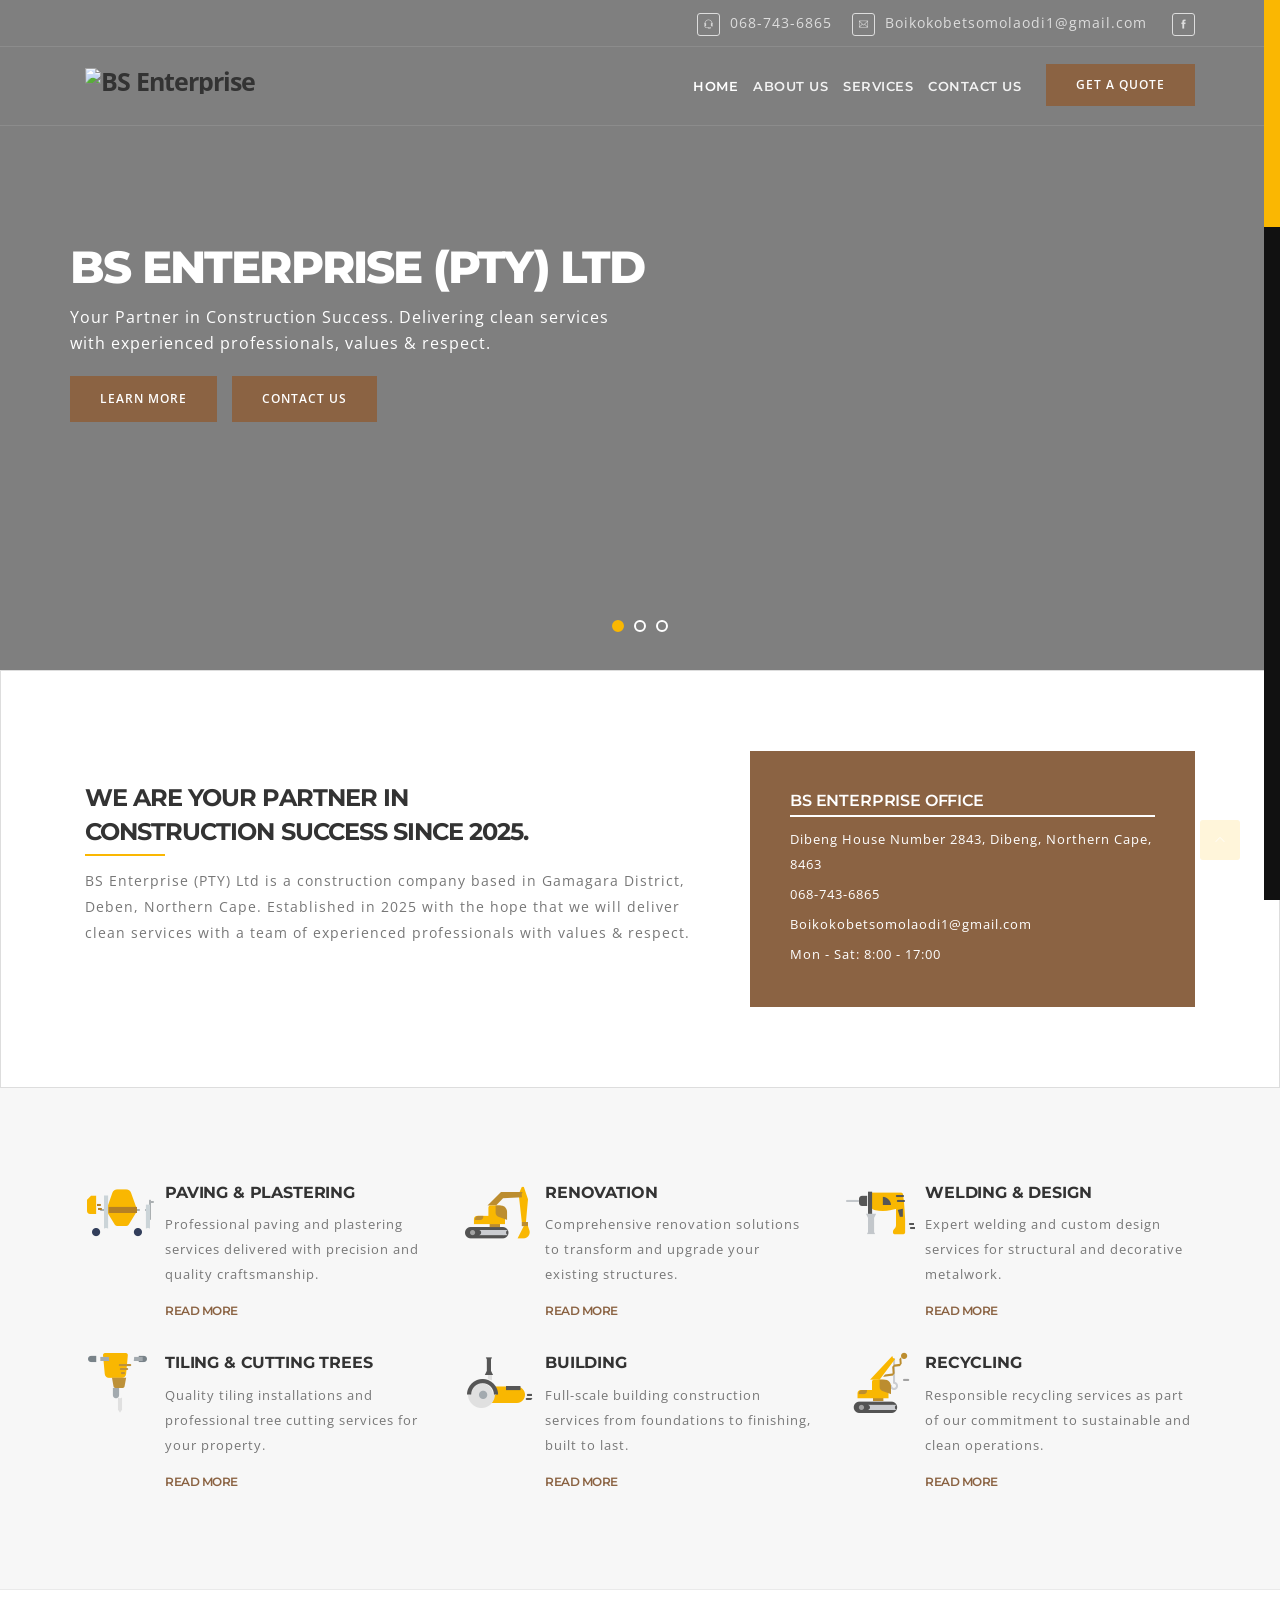
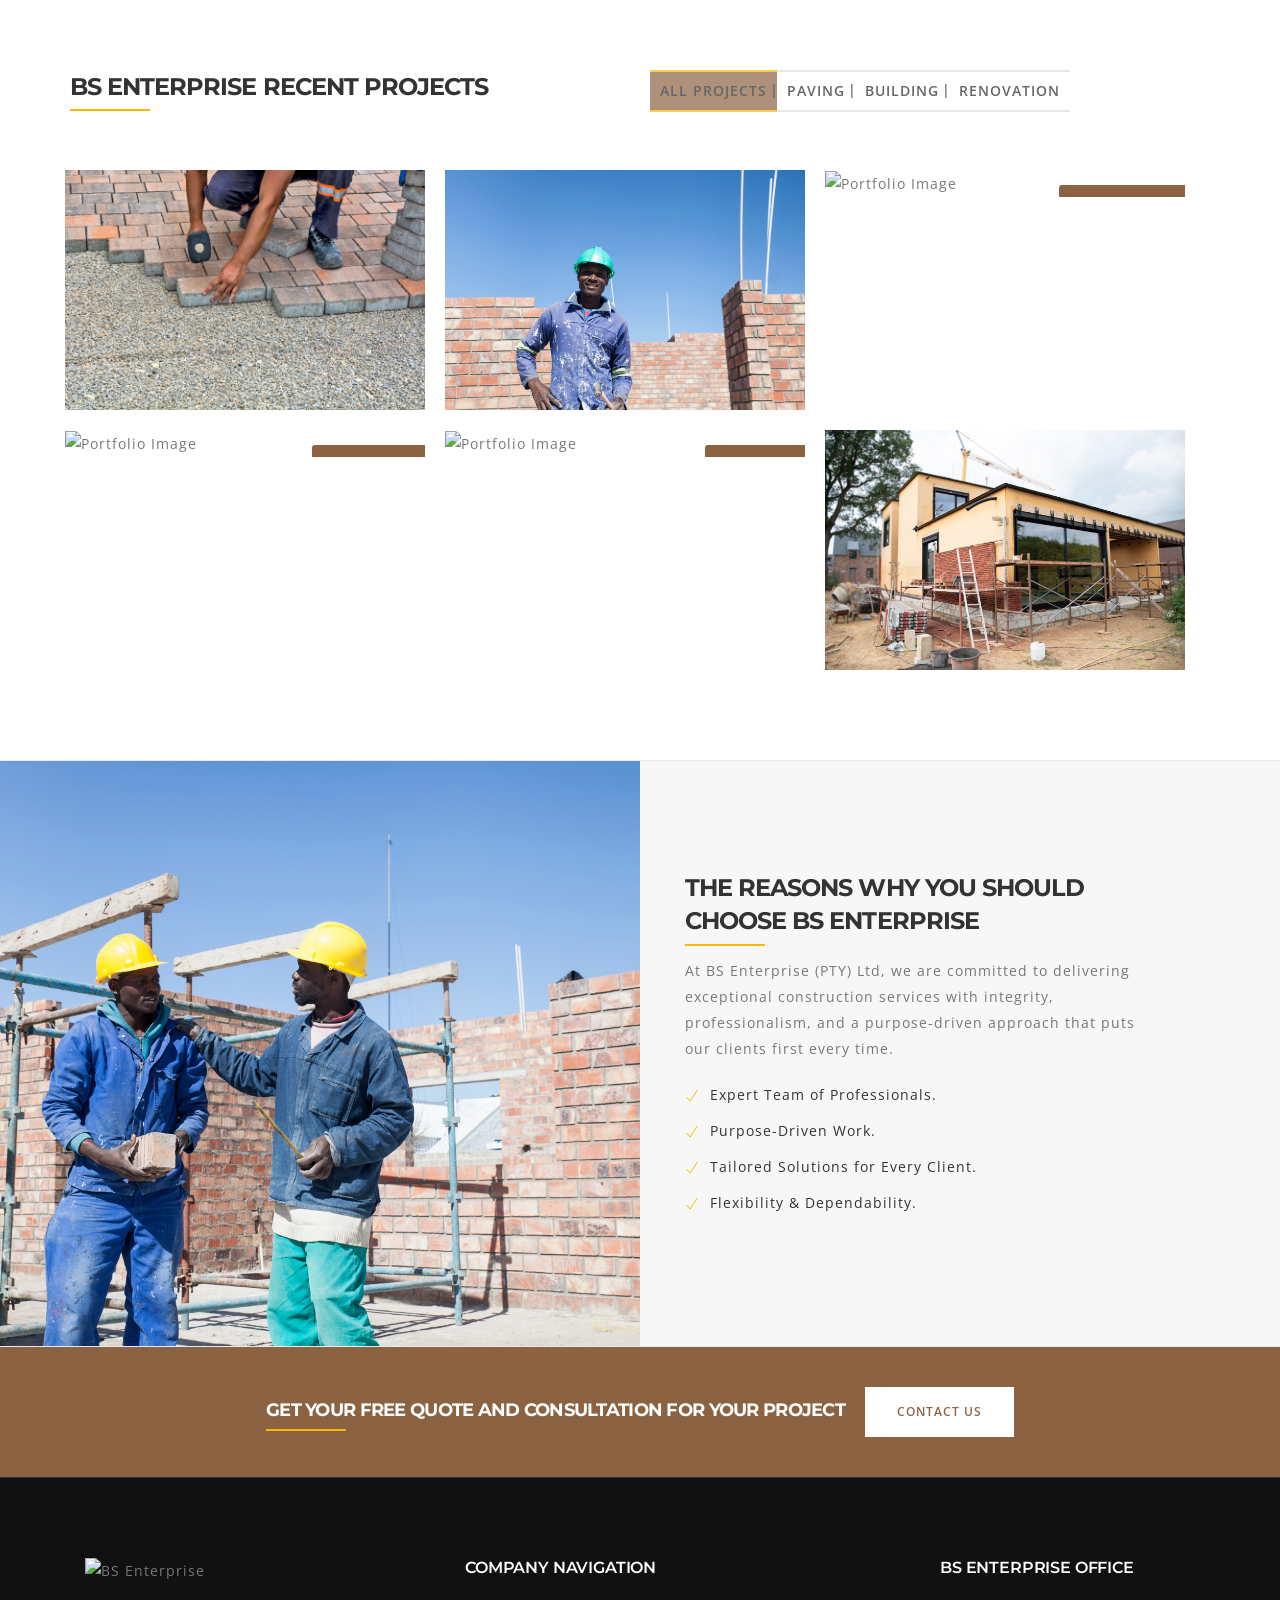
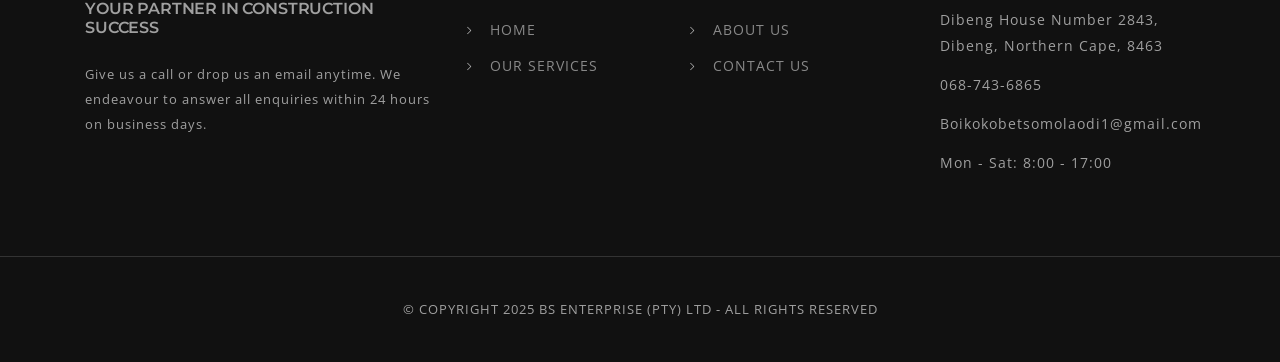
==== commit 2bc6eea6: "loader" ====
--- a/construction/index.html
+++ b/construction/index.html
@@ -122,7 +122,7 @@
                         </div>
                         <nav class="mainmenu pull-right">
                             <ul id="navi-menu">
-                                <li class="current_page_item"><a href="index.html">Home</a>
+                                 <li class="current_page_item"><a href="index.html">Home</a>
                                    
                                 </li>
                                 <li><a href="about-dark.html">About us</a>
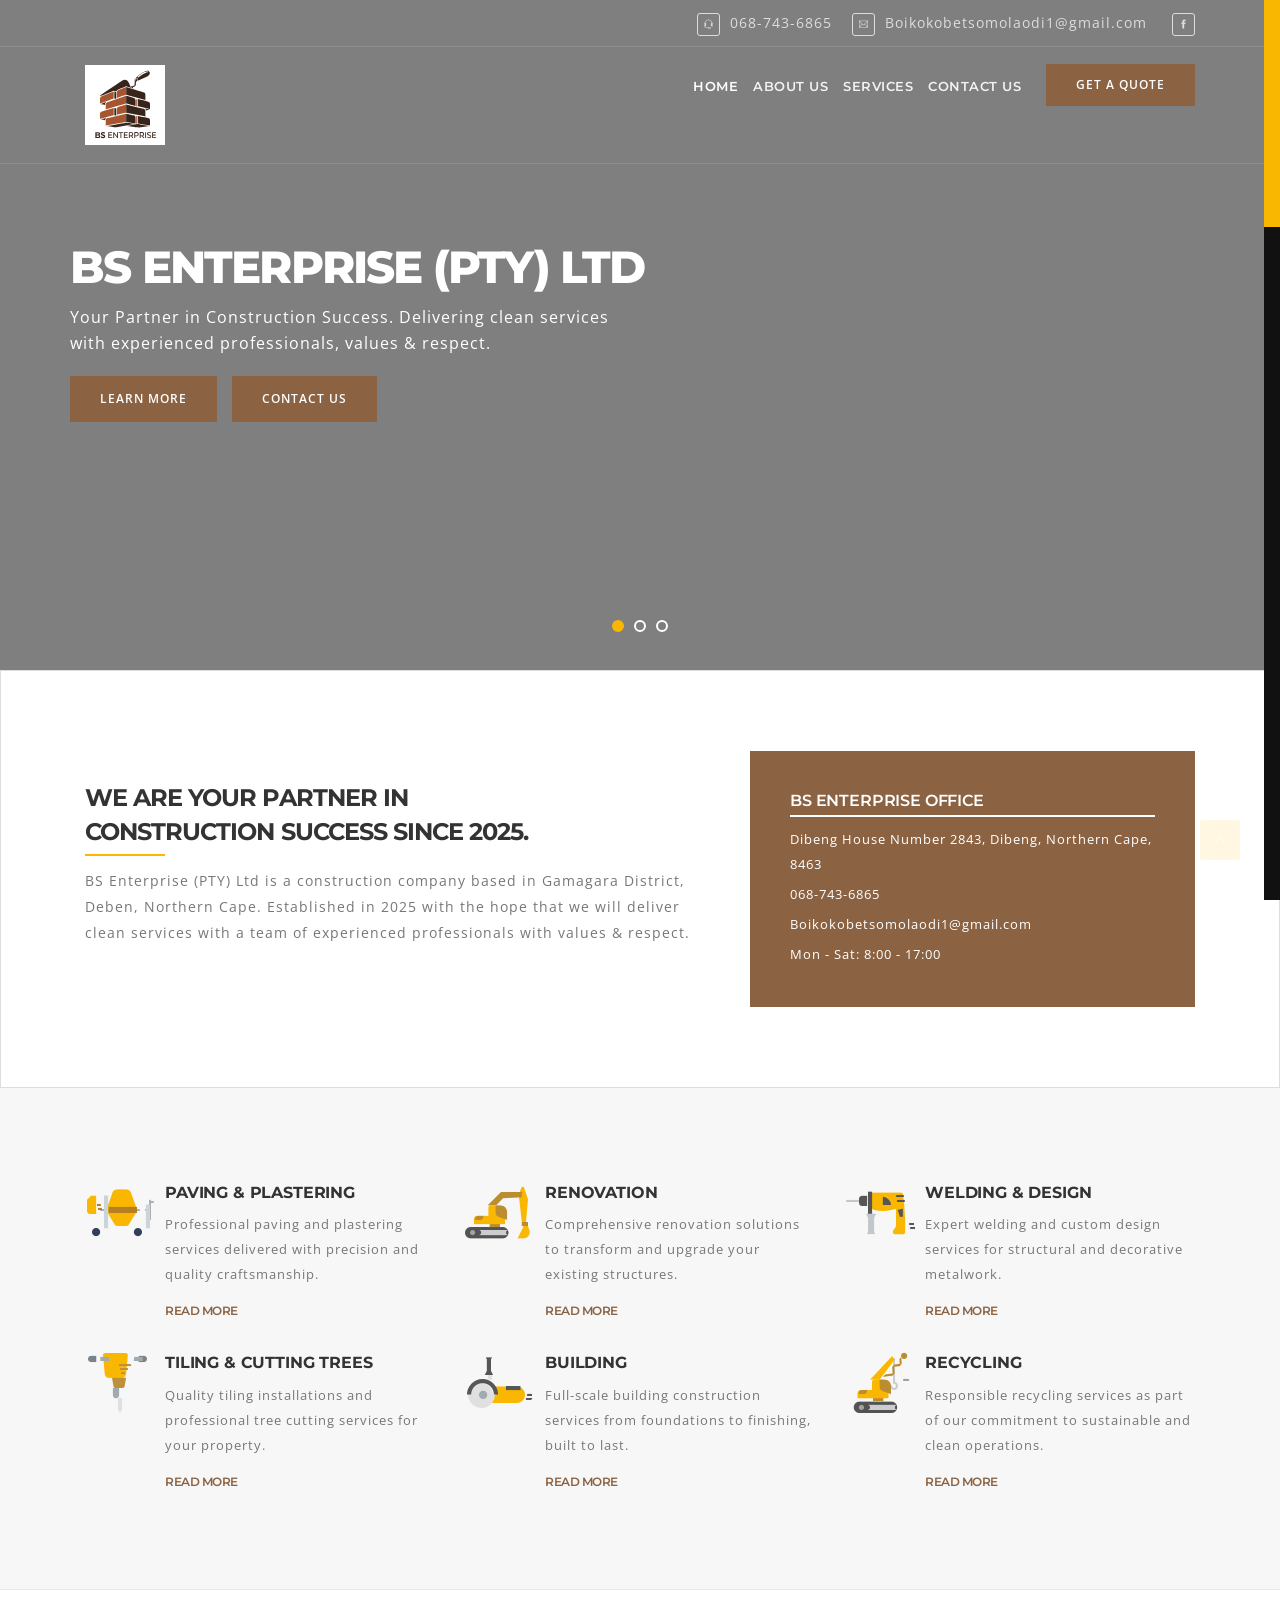
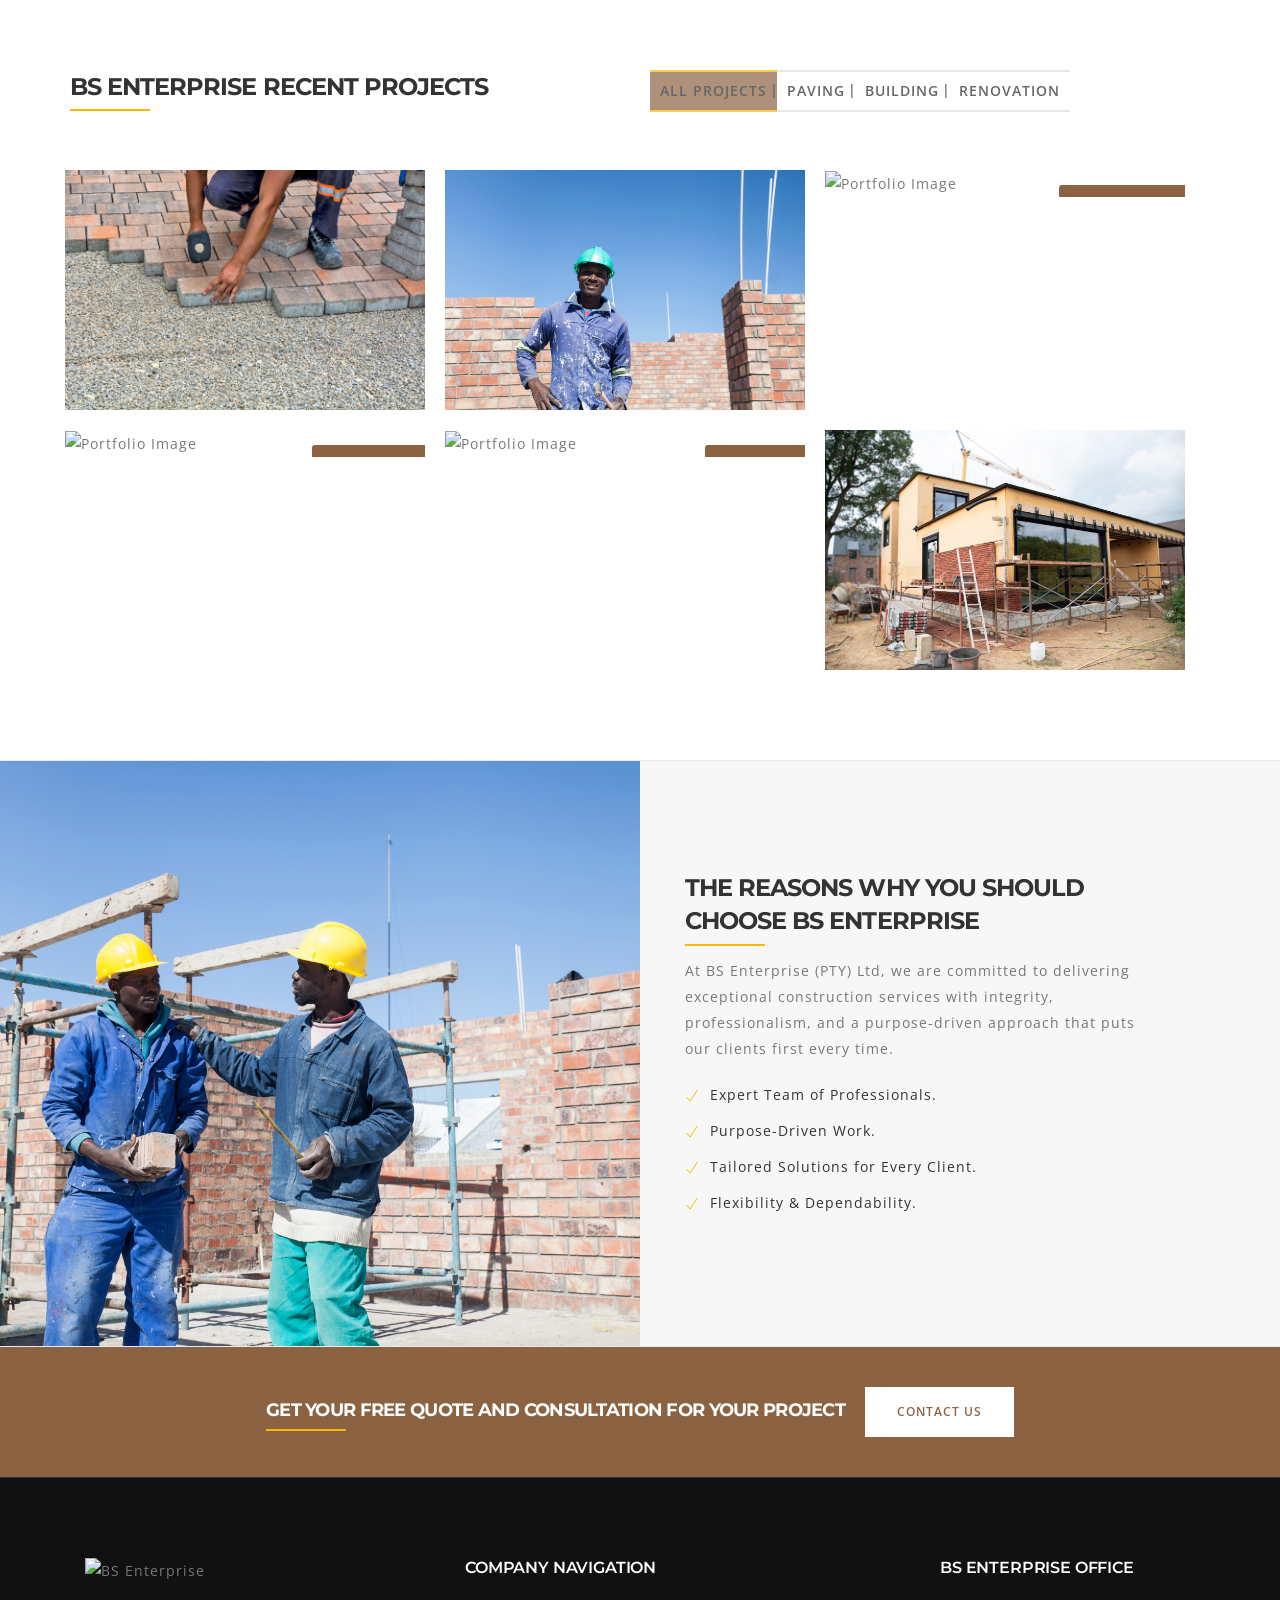
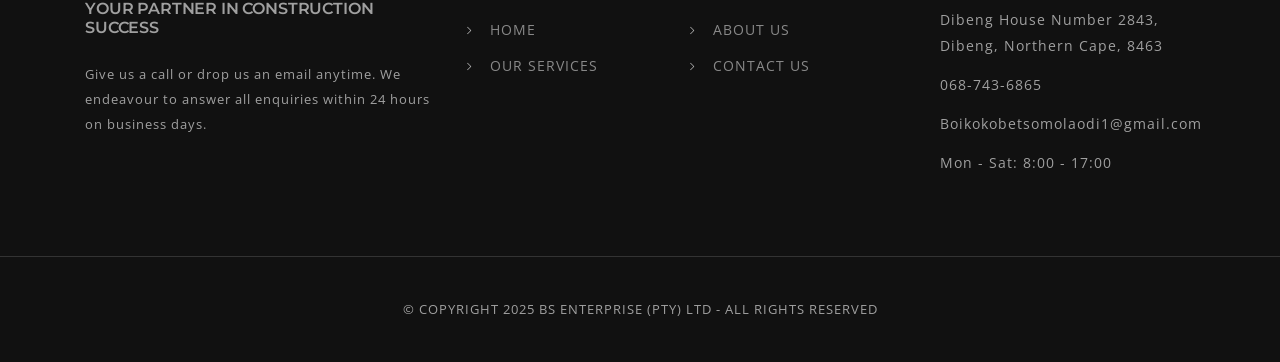
==== commit 1e0ac2b4: "change logo" ====
--- a/construction/index.html
+++ b/construction/index.html
@@ -113,7 +113,7 @@
                 <div class="container">
                     <div class="col-sm-3">
                         <div class="navbar-header">
-                            <a href="#" class="brand"><img src="img/" alt="BS Enterprise"></a>
+                            <a href="#" class="brand"><img src="img/bsassets/BS Enterprise Logo/option 2.svg" style="width:80px; height:80px" alt="BS Enterprise"></a>
                         </div>
                     </div>
                     <div class="col-sm-9 hidden-xs">
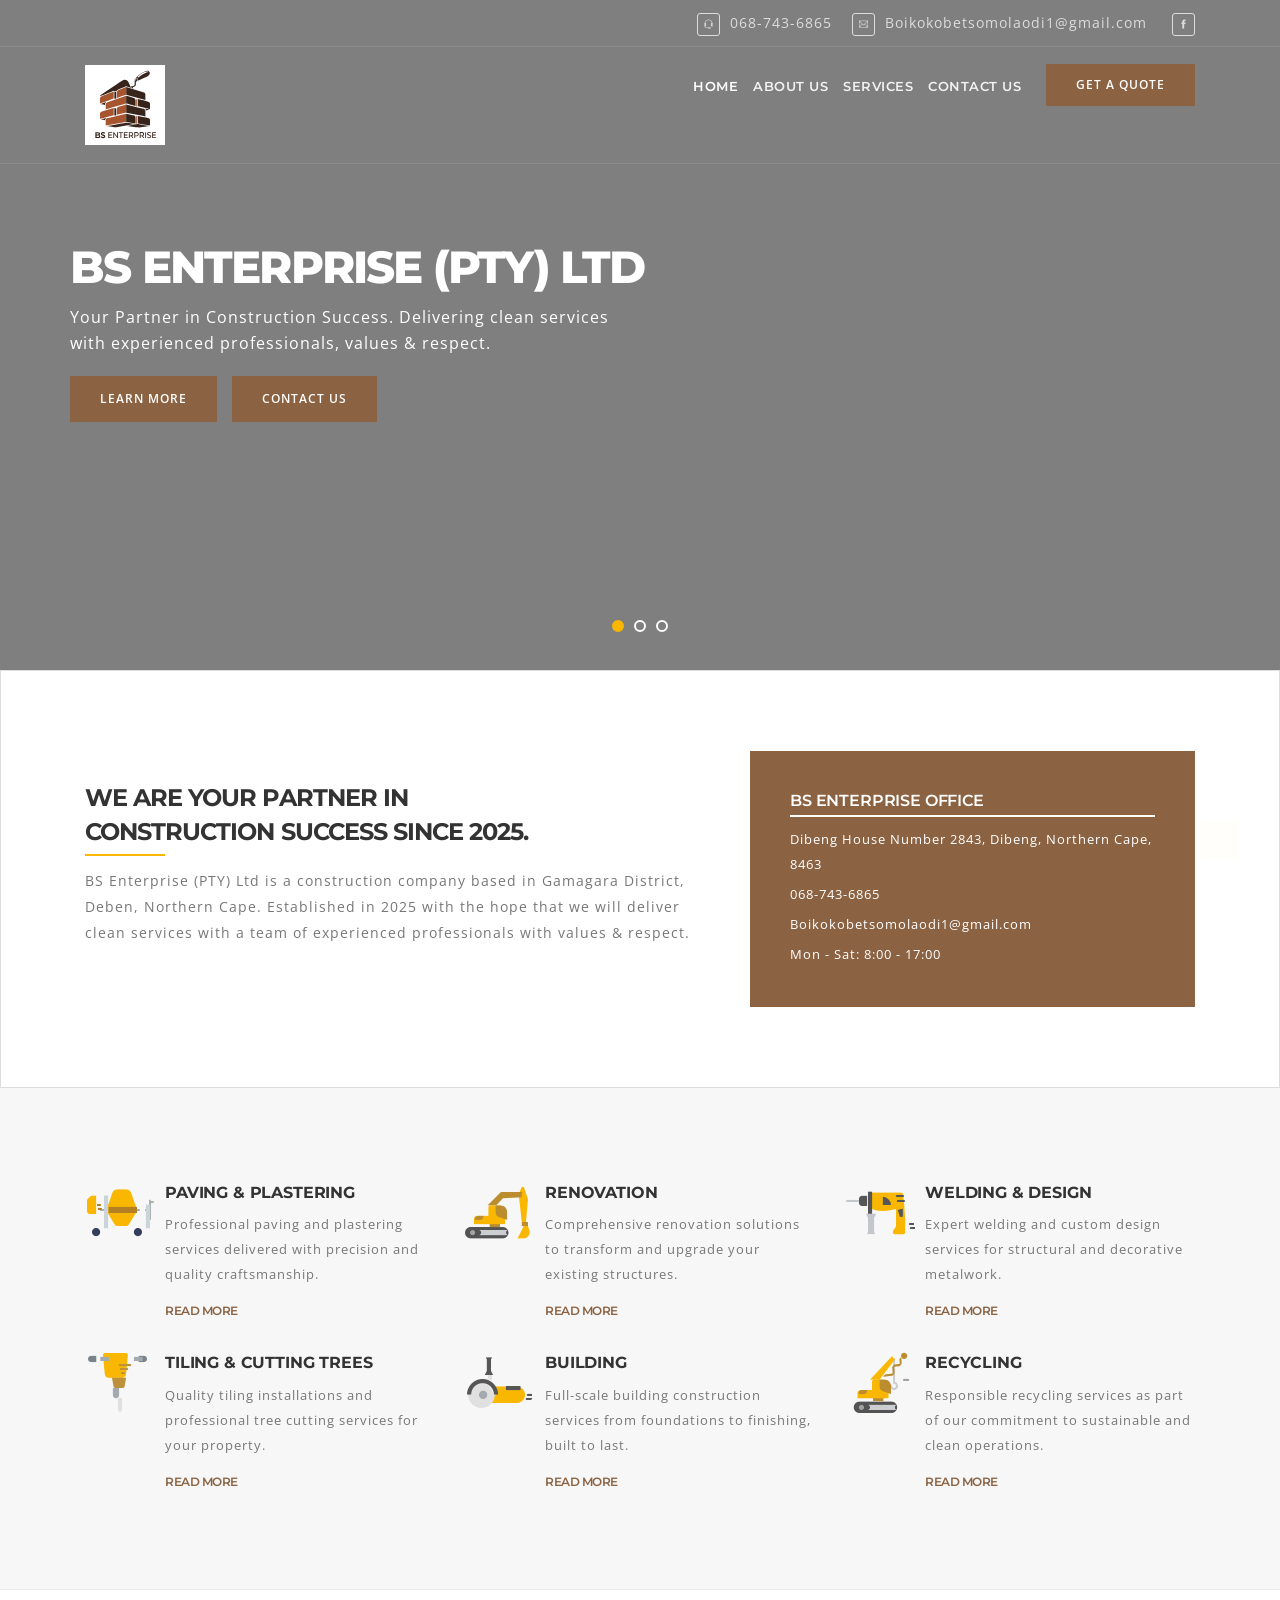
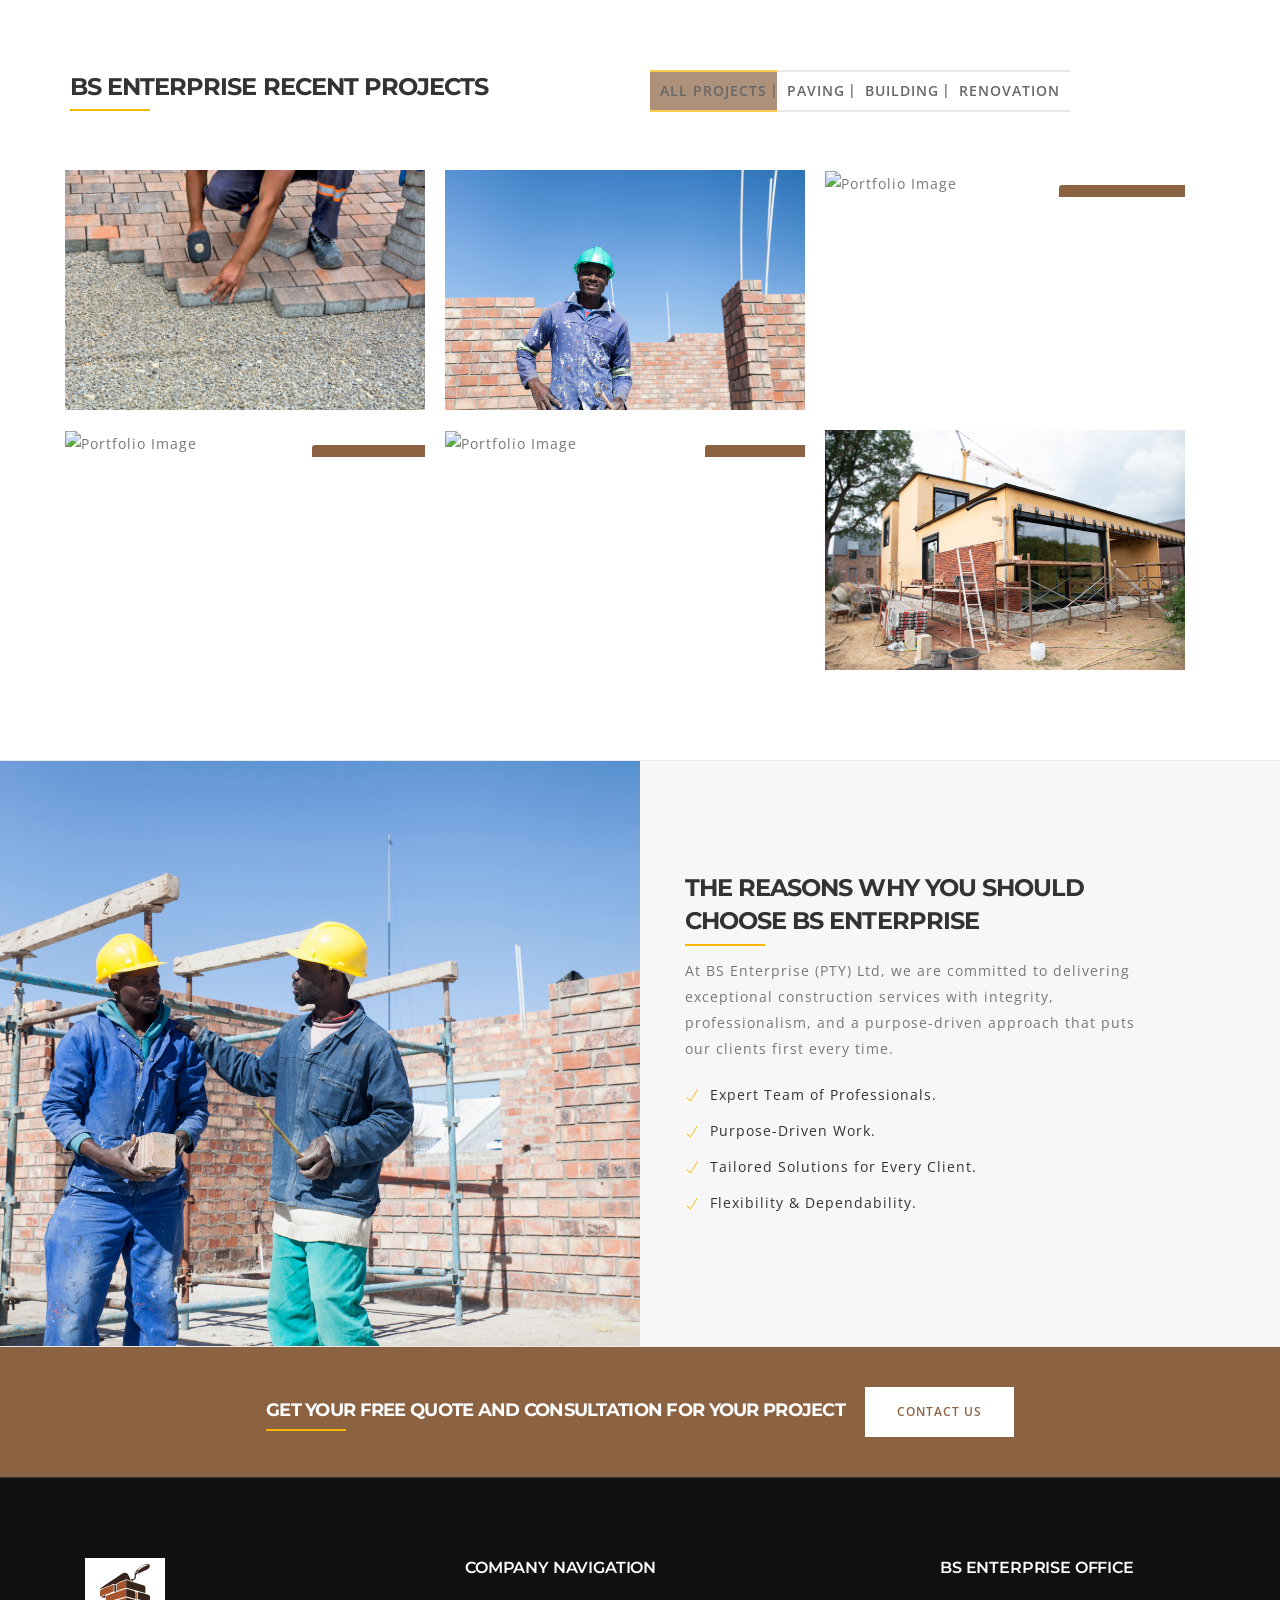
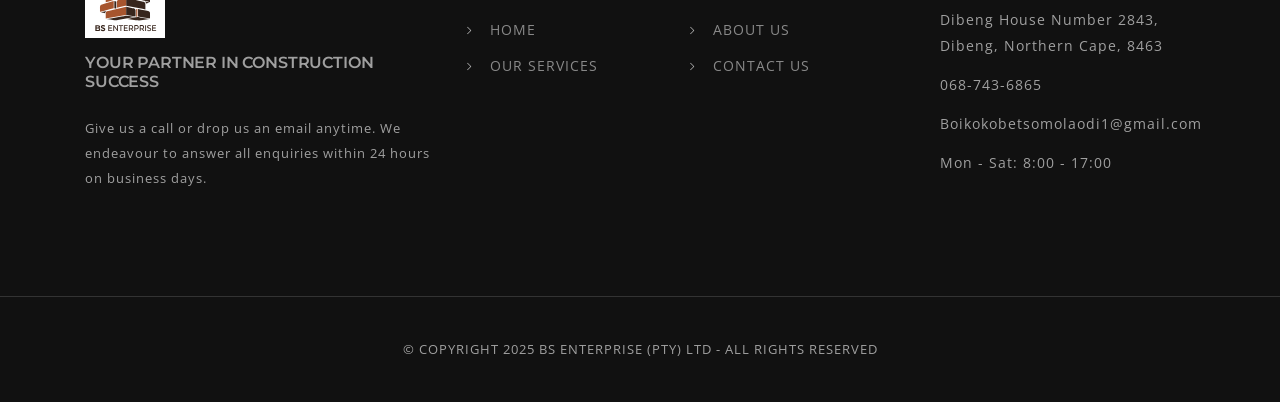
==== commit e09fc453: "logo" ====
--- a/construction/index.html
+++ b/construction/index.html
@@ -580,7 +580,7 @@
             <div class="container">
                 <div class="col-sm-4 col-xs-6 xs-padding">
                     <div class="widget-box">
-                        <img class="mb-15" src="img/" alt="BS Enterprise">
+                        <img class="mb-15" src="img/bsassets/BS Enterprise Logo/option 2.svg" style="width:80px; height:80px" alt="BS Enterprise">
                         <h4 class="text-light mb-25">Your Partner in Construction Success</h4>
                         <p class="fz-13 mb-25 text-light">Give us a call or drop us an email anytime. We endeavour to answer all enquiries within 24 hours on business days.</p>
                     </div>
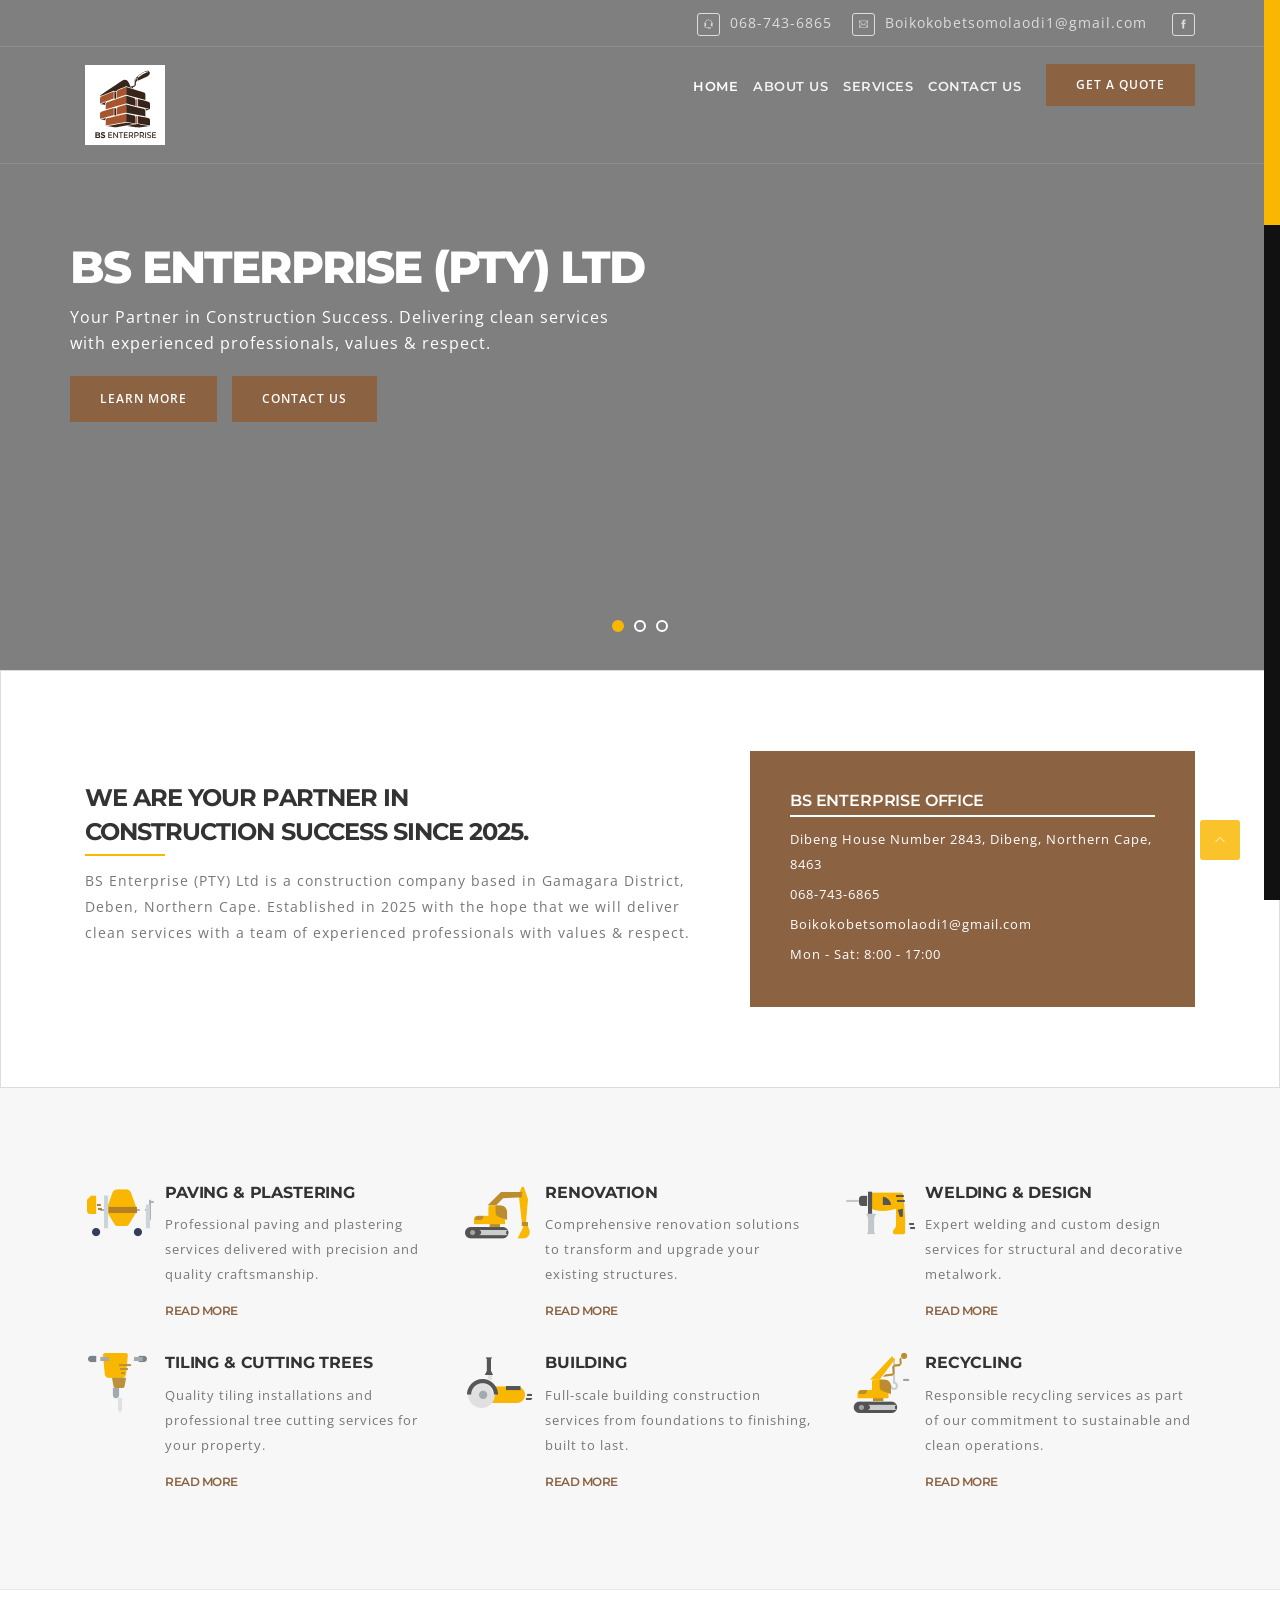
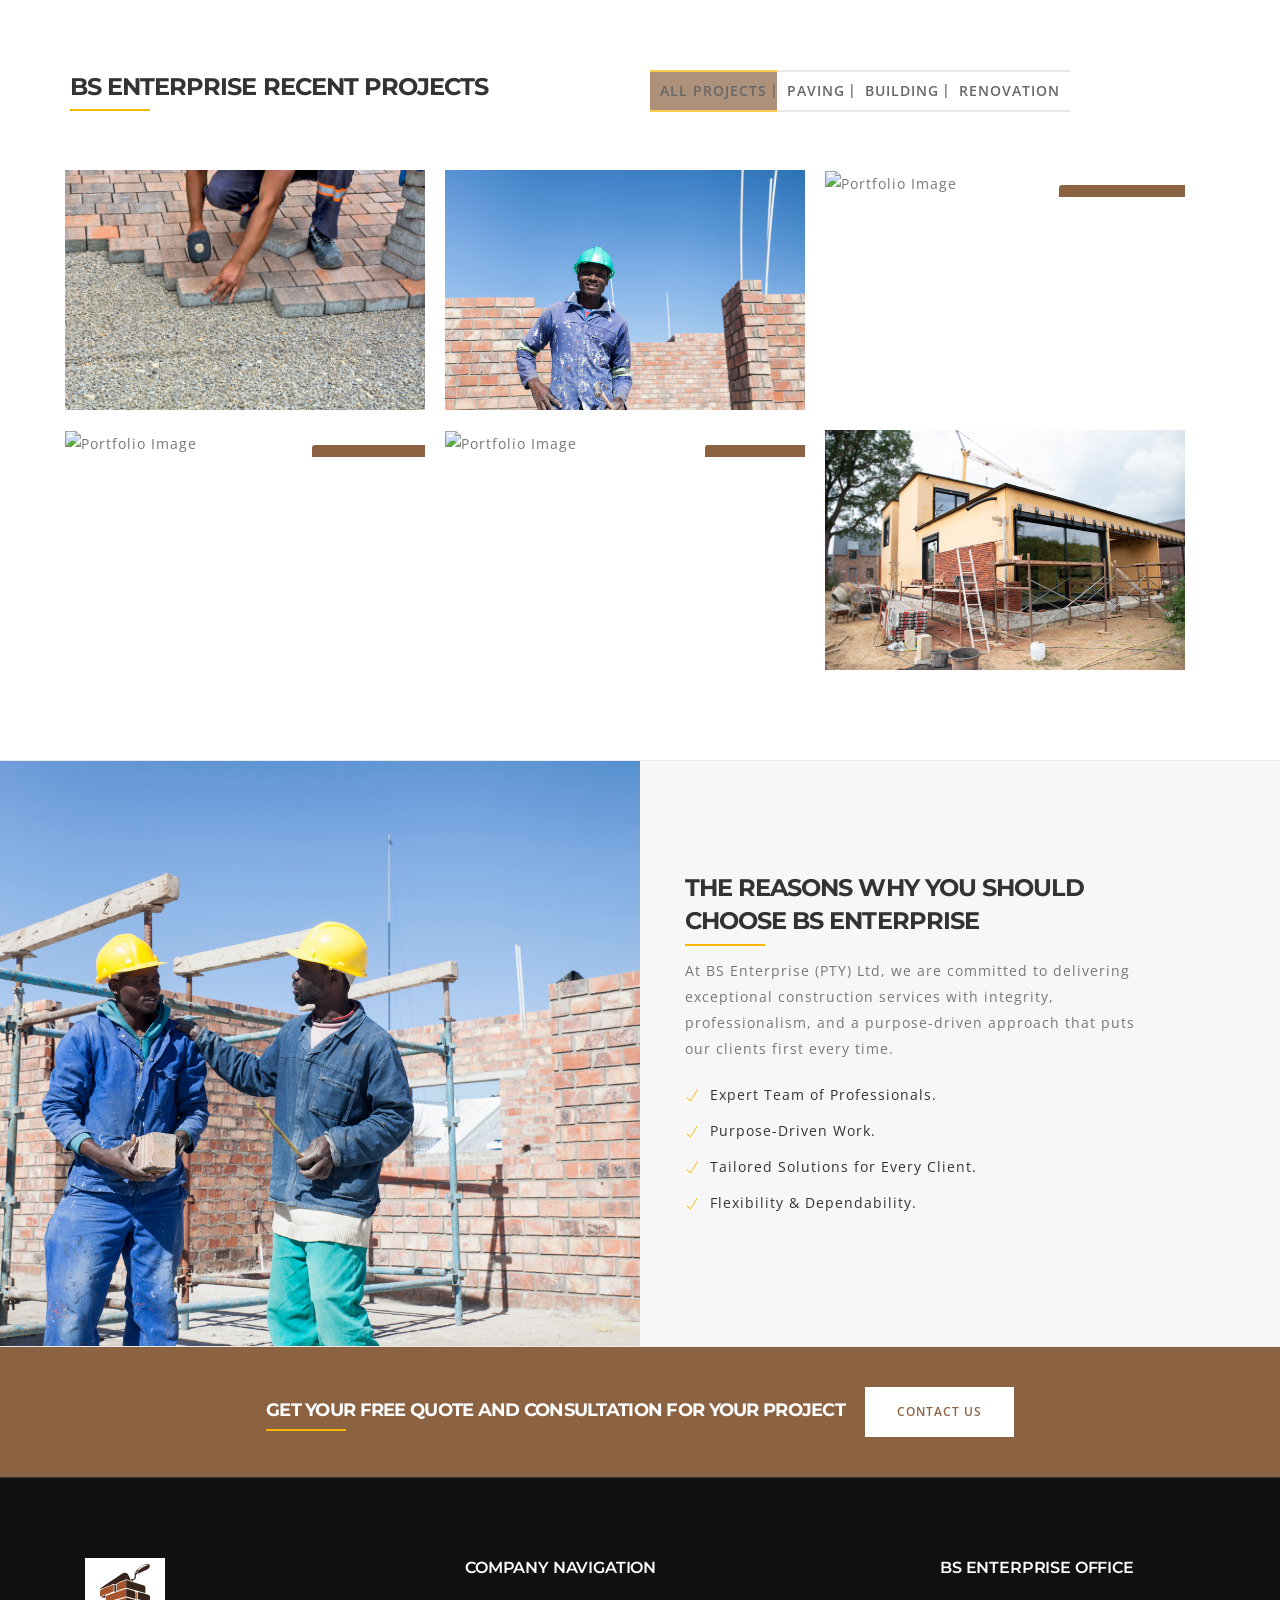
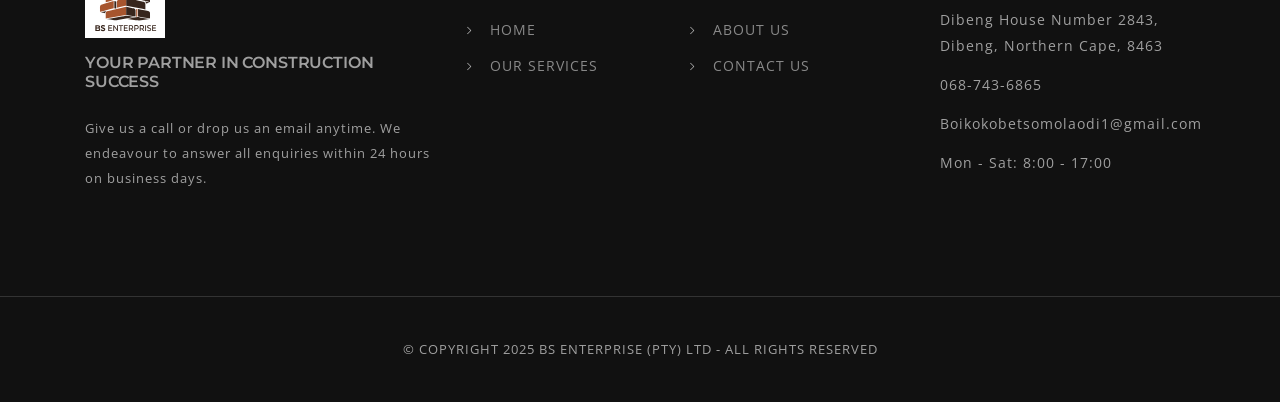
==== commit cff1cd22: "speed" ====
--- a/construction/index.html
+++ b/construction/index.html
@@ -81,7 +81,7 @@
             }
         </style>
 
-        <script src="js/vendor/modernizr-2.8.3.min.js"></script>
+        <script src="js/vendor/modernizr-2.8.3.min.js" defer></script>
     </head>
     <body data-spy="scroll" data-target="#navbar" data-offset="60">
         <!--[if lt IE 8]>
@@ -618,19 +618,19 @@
         <a data-scroll href="#header" id="scroll-top" class="scroll-to-top"><i class="ti-angle-up"></i></a>
 
         <!-- All Scripts -->
-        <script src="js/vendor/jquery-1.12.4.min.js"></script>
-        <script src="js/vendor/waypoints.min.js"></script>
-        <script src="js/vendor/wow.min.js"></script>
-        <script src="js/vendor/bootstrap.min.js"></script>
-        <script src="js/vendor/jquery.nicescroll.min.js"></script>
-        <script src="js/vendor/imagesloaded.pkgd.min.js"></script>
-        <script src="js/vendor/owl.carousel.min.js"></script>
-        <script src="js/vendor/jquery.isotope.v3.0.2.js"></script>
-        <script src="js/vendor/smooth-scroll.min.js"></script>
-        <script src="js/vendor/jquery.counterup.min.js"></script>
-        <script src="js/vendor/jquery.swipebox.min.js"></script>
-        <script src="js/vendor/jquery.hoverdir.js"></script>
-        <script src="js/vendor/jquery.slicknav.min.js"></script>
-        <script src="js/main.js"></script>
+        <script src="js/vendor/jquery-1.12.4.min.js" defer></script>
+        <script src="js/vendor/waypoints.min.js" defer></script>
+        <script src="js/vendor/wow.min.js" defer></script>
+        <script src="js/vendor/bootstrap.min.js" defer></script>
+        <script src="js/vendor/jquery.nicescroll.min.js" defer></script>
+        <script src="js/vendor/imagesloaded.pkgd.min.js" defer></script>
+        <script src="js/vendor/owl.carousel.min.js" defer></script>
+        <script src="js/vendor/jquery.isotope.v3.0.2.js" defer></script>
+        <script src="js/vendor/smooth-scroll.min.js" defer></script>
+        <script src="js/vendor/jquery.counterup.min.js" defer></script>
+        <script src="js/vendor/jquery.swipebox.min.js" defer></script>
+        <script src="js/vendor/jquery.hoverdir.js" defer></script>
+        <script src="js/vendor/jquery.slicknav.min.js" defer></script>
+        <script src="js/main.js" defer></script>
     </body>
 </html>
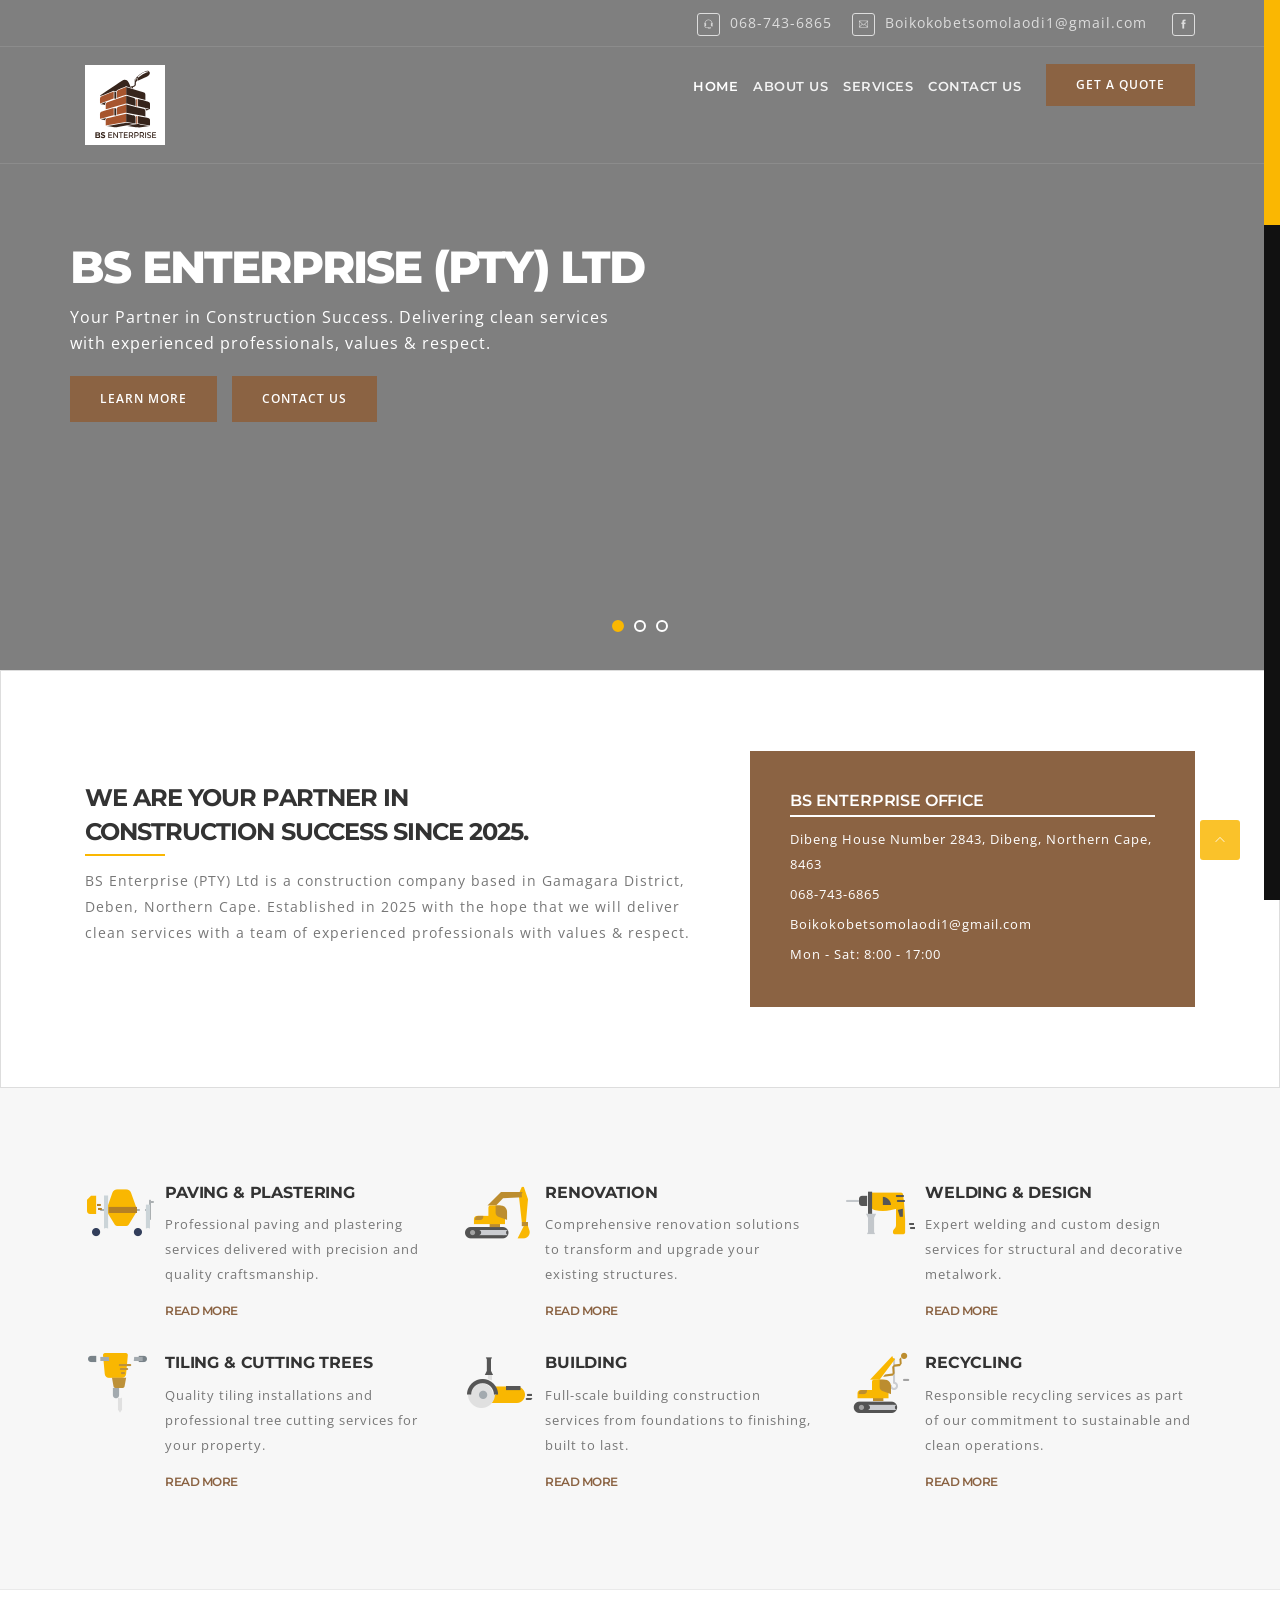
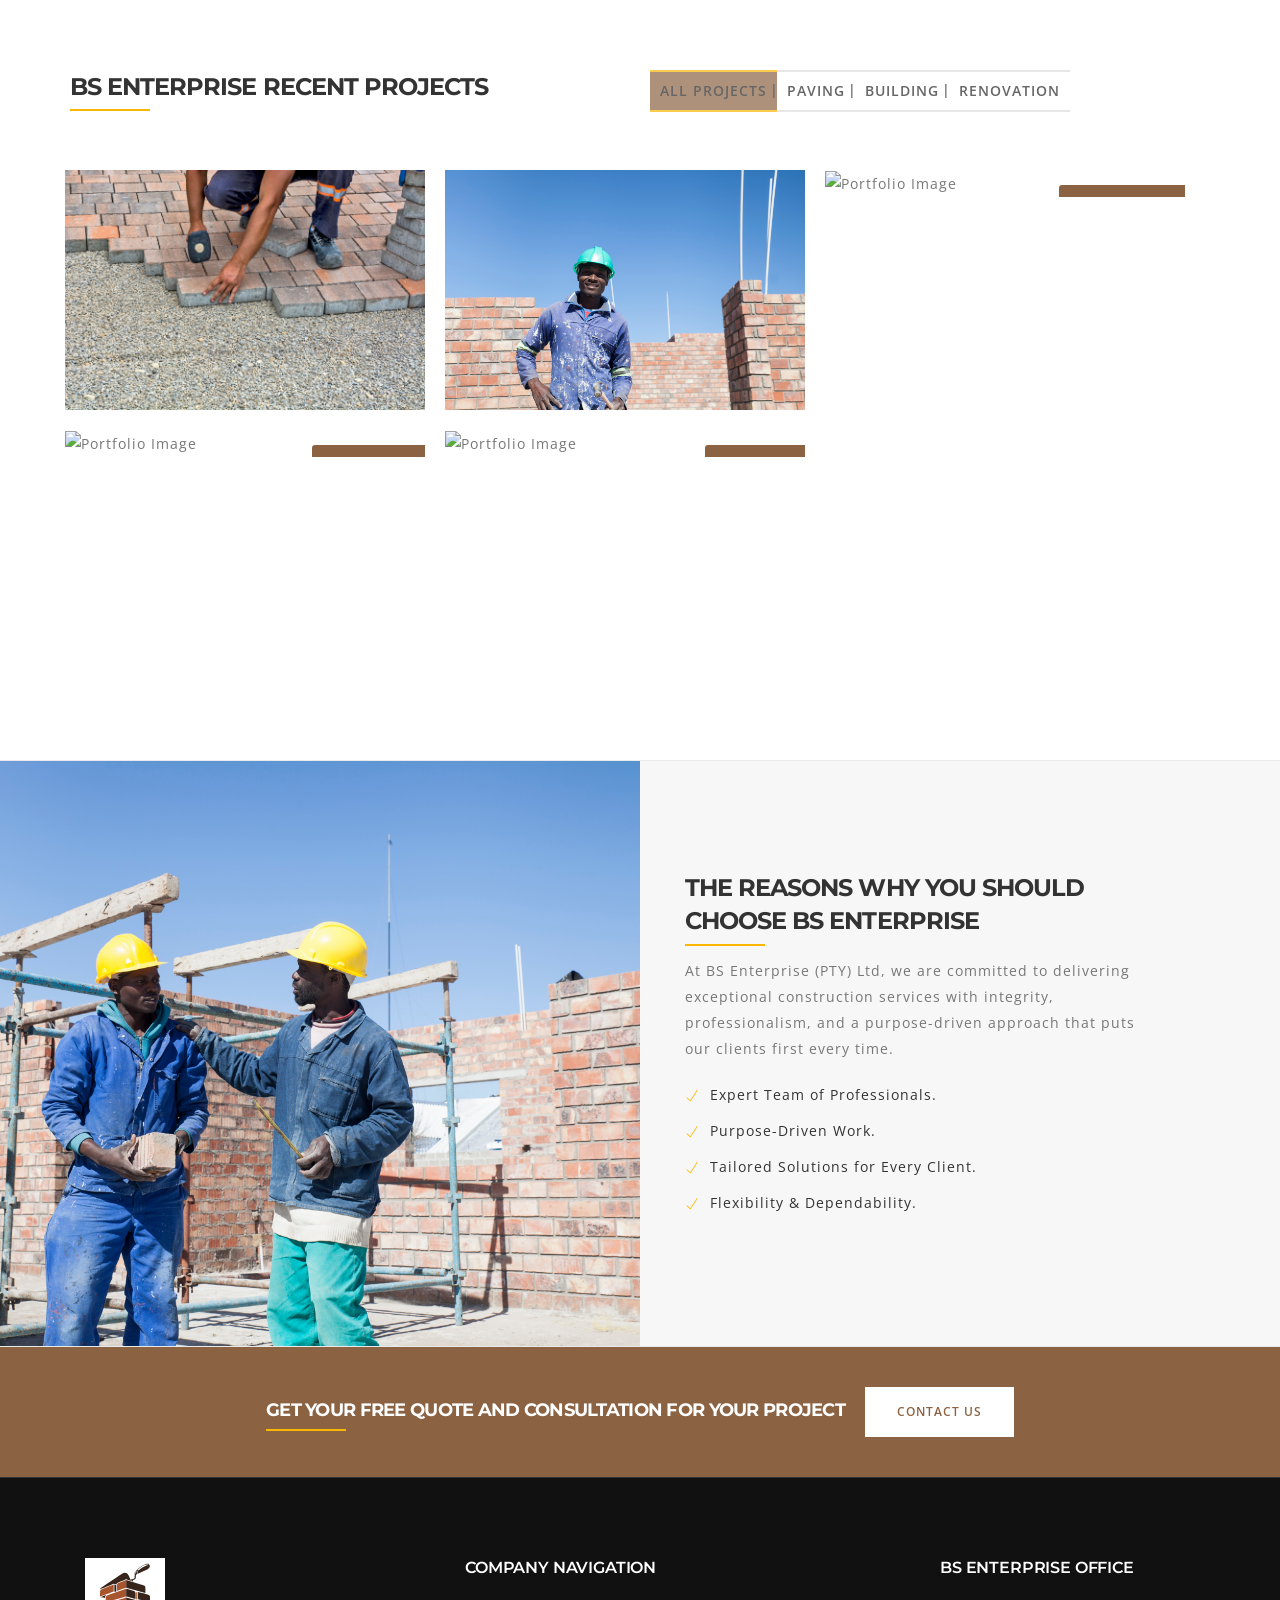
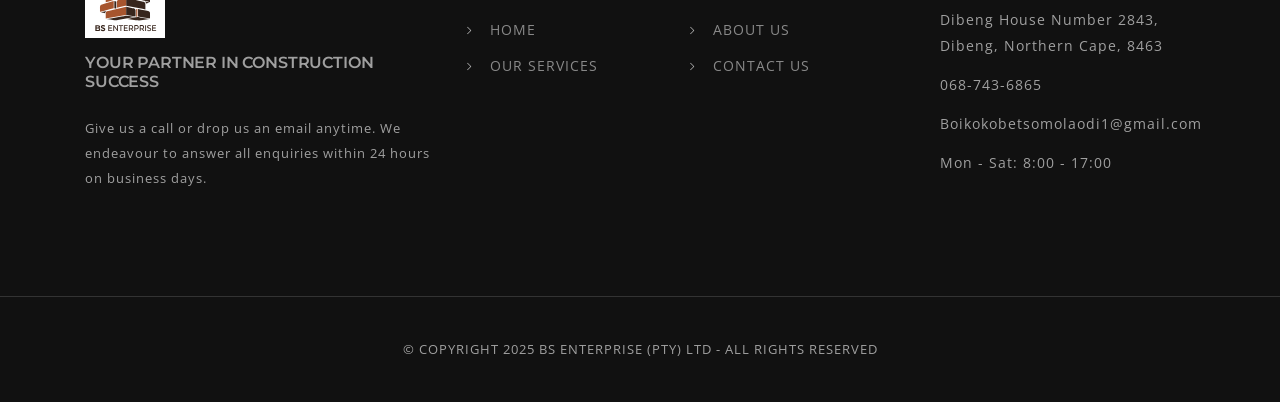
==== commit 9f0a6e43: "load" ====
--- a/construction/index.html
+++ b/construction/index.html
@@ -9,6 +9,7 @@
         <meta name="viewport" content="width=device-width, initial-scale=1">
         <meta name="description" content="BS Enterprise (PTY) Ltd - Your Partner in Construction Success. Based in Gamagara District, Northern Cape.">
         <title>BS Enterprise (PTY) Ltd - Your Partner in Construction Success</title>
+        <link rel="preload" as="image" href="img/bsassets/paving2.jpg">
         
 
         <!--  construct Icon CSS -->
@@ -310,7 +311,7 @@
                 <div class="portfolio-items filter-items img-w1 row">
                     <div class="col-sm-4 col-xs-6 single-item padding-10 architecture">
                         <div class="portfolio-box">
-                            <img class="img-w1" src="img/bsassets/paving10.jpg" alt="Portfolio Image">
+                            <img loading="lazy" decoding="async" class="img-w1" src="img/bsassets/paving10.jpg" alt="Portfolio Image">
                             <a href="img/bsassets/paving10.jpg" class="overlay lightbox text-center">
                                 <div class="display-table">
                                     <div class="table-cell padding-15">
@@ -323,7 +324,7 @@
                     </div>
                     <div class="col-sm-4 col-xs-6 single-item padding-10 construction">
                         <div class="portfolio-box">
-                            <img class="img-w1" src="img/bsassets/renovate7.jpg" alt="Portfolio Image">
+                            <img loading="lazy" decoding="async" class="img-w1" src="img/bsassets/renovate7.jpg" alt="Portfolio Image">
                             <a href="img/bsassets/renovate7.jpg" class="overlay lightbox text-center">
                                 <div class="display-table">
                                     <div class="table-cell padding-15">
@@ -336,7 +337,7 @@
                     </div>
                     <div class="col-sm-4 col-xs-6 single-item padding-10 architecture">
                         <div class="portfolio-box">
-                            <img class="img-w1" src="img/bsassets/plaster.jpg" alt="Portfolio Image">
+                            <img loading="lazy" decoding="async" class="img-w1" src="img/bsassets/plaster.jpg" alt="Portfolio Image">
                             <a href="img/bsassets/plaster.jpg" class="overlay lightbox text-center">
                                 <div class="display-table">
                                     <div class="table-cell padding-15">
@@ -349,7 +350,7 @@
                     </div>
                     <div class="col-sm-4 col-xs-6 single-item padding-10 construction">
                         <div class="portfolio-box">
-                            <img class="img-w1" src="img/bsassets/weld8.jpg" alt="Portfolio Image">
+                            <img loading="lazy" decoding="async" class="img-w1" src="img/bsassets/weld8.jpg" alt="Portfolio Image">
                             <a href="img/bsassets/weld8.jpg" class="overlay lightbox text-center">
                                 <div class="display-table">
                                     <div class="table-cell padding-15">
@@ -362,7 +363,7 @@
                     </div>
                     <div class="col-sm-4 col-xs-6 single-item padding-10 architecture">
                         <div class="portfolio-box">
-                            <img class="img-w1" src="img/bsassets/tiling9.jpg" alt="Portfolio Image">
+                            <img loading="lazy" decoding="async" class="img-w1" src="img/bsassets/tiling9.jpg" alt="Portfolio Image">
                             <a href="img/bsassets/tiling9.jpg" class="overlay lightbox text-center">
                                 <div class="display-table">
                                     <div class="table-cell padding-15">
@@ -375,7 +376,7 @@
                     </div>
                     <div class="col-sm-4 col-xs-6 single-item padding-10 interior">
                         <div class="portfolio-box">
-                            <img class="img-w1" src="img/bsassets/renovate5.jpg" alt="Portfolio Image">
+                            <img loading="lazy" decoding="async" class="img-w1" src="img/bsassets/renovate5.jpg" alt="Portfolio Image">
                             <a href="img/bsassets/renovate5.jpg" class="overlay lightbox text-center">
                                 <div class="display-table">
                                     <div class="table-cell padding-15">
@@ -472,7 +473,7 @@
                 <div class="blog-wrapper">
                     <div class="col-sm-4 col-xs-6 xs-padding wow fadeInLeft" data-wow-delay="0ms" data-wow-duration="1000ms">
                         <div class="article-box">
-                            <img src="img/news-1.jpg" class="img-w1" alt="Blog-image">
+                            <img loading="lazy" decoding="async" src="img/news-1.jpg" class="img-w1" alt="Blog-image">
                             <div class="entry-content mt-15">
                                 <h4>CHOOSING THE RIGHT MATERIALS.</h4>
                                 <p class="fz-13">Using the right materials is key to every successful construction project. We guide our clients every step of the way.</p>
@@ -482,7 +483,7 @@
                     </div>
                     <div class="col-sm-4 col-xs-6 xs-padding wow fadeInUp" data-wow-delay="0ms" data-wow-duration="1000ms">
                         <div class="article-box">
-                            <img src="img/news-2.jpg" class="img-w1" alt="Blog-image">
+                            <img loading="lazy" decoding="async" src="img/news-2.jpg" class="img-w1" alt="Blog-image">
                             <div class="entry-content mt-15">
                                 <h4>THE VALUE OF QUALITY RENOVATION.</h4>
                                 <p class="fz-13">A well-planned renovation adds lasting value to your property. Discover how BS Enterprise can help transform your space.</p>
@@ -492,7 +493,7 @@
                     </div>
                     <div class="col-sm-4 col-xs-6 xs-padding wow fadeInRight" data-wow-delay="0ms" data-wow-duration="1000ms">
                         <div class="article-box">
-                            <img src="img/news-3.jpg" class="img-w1" alt="Blog-image">
+                            <img loading="lazy" decoding="async" src="img/news-3.jpg" class="img-w1" alt="Blog-image">
                             <div class="entry-content mt-15">
                                 <h4>WHY HIRE A PROFESSIONAL TEAM.</h4>
                                 <p class="fz-13">Professional construction teams ensure safety, quality, and efficiency. Learn why BS Enterprise is the right choice for your project.</p>
@@ -508,62 +509,62 @@
             <div class="container">
                 <div class="col-sm-2 col-xs-4">     
                     <div class="brand-item padding-10">
-                        <a href="#"><img src="img/1.png" class="img-w1" alt="Brands"></a>
-                    </div>
-                </div>
-                <div class="col-sm-2 col-xs-4">     
-                    <div class="brand-item padding-10">
-                        <a href="#"><img src="img/2.png" class="img-w1" alt="Brands"></a>
-                    </div>
-                </div>
-                <div class="col-sm-2 col-xs-4">     
-                    <div class="brand-item padding-10">
-                        <a href="#"><img src="img/3.png" class="img-w1" alt="Brands"></a>
-                    </div>
-                </div>
-                <div class="col-sm-2 col-xs-4">     
-                    <div class="brand-item padding-10">
-                        <a href="#"><img src="img/4.png" class="img-w1" alt="Brands"></a>
-                    </div>
-                </div>
-                <div class="col-sm-2 col-xs-4">     
-                    <div class="brand-item padding-10">
-                        <a href="#"><img src="img/5.png" class="img-w1" alt="Brands"></a>
-                    </div>
-                </div>
-                <div class="col-sm-2 col-xs-4">     
-                    <div class="brand-item padding-10">
-                        <a href="#"><img src="img/6.png" class="img-w1" alt="Brands"></a>
-                    </div>
-                </div>
-                <div class="col-sm-2 col-xs-4">     
-                    <div class="brand-item padding-10">
-                        <a href="#"><img src="img/7.png" class="img-w1" alt="Brands"></a>
-                    </div>
-                </div>
-                <div class="col-sm-2 col-xs-4">     
-                    <div class="brand-item padding-10">
-                        <a href="#"><img src="img/8.png" class="img-w1" alt="Brands"></a>
-                    </div>
-                </div>
-                <div class="col-sm-2 col-xs-4">     
-                    <div class="brand-item padding-10">
-                        <a href="#"><img src="img/9.png" class="img-w1" alt="Brands"></a>
-                    </div>
-                </div>
-                <div class="col-sm-2 col-xs-4">     
-                    <div class="brand-item padding-10">
-                        <a href="#"><img src="img/10.png" class="img-w1" alt="Brands"></a>
-                    </div>
-                </div>
-                <div class="col-sm-2 col-xs-4">     
-                    <div class="brand-item padding-10">
-                        <a href="#"><img src="img/11.png" class="img-w1" alt="Brands"></a>
-                    </div>
-                </div>
-                <div class="col-sm-2 col-xs-4">     
-                    <div class="brand-item padding-10">
-                        <a href="#"><img src="img/12.png" class="img-w1" alt="Brands"></a>
+                        <a href="#"><img loading="lazy" decoding="async" src="img/1.png" class="img-w1" alt="Brands"></a>
+                    </div>
+                </div>
+                <div class="col-sm-2 col-xs-4">     
+                    <div class="brand-item padding-10">
+                        <a href="#"><img loading="lazy" decoding="async" src="img/2.png" class="img-w1" alt="Brands"></a>
+                    </div>
+                </div>
+                <div class="col-sm-2 col-xs-4">     
+                    <div class="brand-item padding-10">
+                        <a href="#"><img loading="lazy" decoding="async" src="img/3.png" class="img-w1" alt="Brands"></a>
+                    </div>
+                </div>
+                <div class="col-sm-2 col-xs-4">     
+                    <div class="brand-item padding-10">
+                        <a href="#"><img loading="lazy" decoding="async" src="img/4.png" class="img-w1" alt="Brands"></a>
+                    </div>
+                </div>
+                <div class="col-sm-2 col-xs-4">     
+                    <div class="brand-item padding-10">
+                        <a href="#"><img loading="lazy" decoding="async" src="img/5.png" class="img-w1" alt="Brands"></a>
+                    </div>
+                </div>
+                <div class="col-sm-2 col-xs-4">     
+                    <div class="brand-item padding-10">
+                        <a href="#"><img loading="lazy" decoding="async" src="img/6.png" class="img-w1" alt="Brands"></a>
+                    </div>
+                </div>
+                <div class="col-sm-2 col-xs-4">     
+                    <div class="brand-item padding-10">
+                        <a href="#"><img loading="lazy" decoding="async" src="img/7.png" class="img-w1" alt="Brands"></a>
+                    </div>
+                </div>
+                <div class="col-sm-2 col-xs-4">     
+                    <div class="brand-item padding-10">
+                        <a href="#"><img loading="lazy" decoding="async" src="img/8.png" class="img-w1" alt="Brands"></a>
+                    </div>
+                </div>
+                <div class="col-sm-2 col-xs-4">     
+                    <div class="brand-item padding-10">
+                        <a href="#"><img loading="lazy" decoding="async" src="img/9.png" class="img-w1" alt="Brands"></a>
+                    </div>
+                </div>
+                <div class="col-sm-2 col-xs-4">     
+                    <div class="brand-item padding-10">
+                        <a href="#"><img loading="lazy" decoding="async" src="img/10.png" class="img-w1" alt="Brands"></a>
+                    </div>
+                </div>
+                <div class="col-sm-2 col-xs-4">     
+                    <div class="brand-item padding-10">
+                        <a href="#"><img loading="lazy" decoding="async" src="img/11.png" class="img-w1" alt="Brands"></a>
+                    </div>
+                </div>
+                <div class="col-sm-2 col-xs-4">     
+                    <div class="brand-item padding-10">
+                        <a href="#"><img loading="lazy" decoding="async" src="img/12.png" class="img-w1" alt="Brands"></a>
                     </div>
                 </div>
             </div>
@@ -580,7 +581,7 @@
             <div class="container">
                 <div class="col-sm-4 col-xs-6 xs-padding">
                     <div class="widget-box">
-                        <img class="mb-15" src="img/bsassets/BS Enterprise Logo/option 2.svg" style="width:80px; height:80px" alt="BS Enterprise">
+                        <img loading="lazy" decoding="async" class="mb-15" src="img/bsassets/BS Enterprise Logo/option 2.svg" style="width:80px; height:80px" alt="BS Enterprise">
                         <h4 class="text-light mb-25">Your Partner in Construction Success</h4>
                         <p class="fz-13 mb-25 text-light">Give us a call or drop us an email anytime. We endeavour to answer all enquiries within 24 hours on business days.</p>
                     </div>
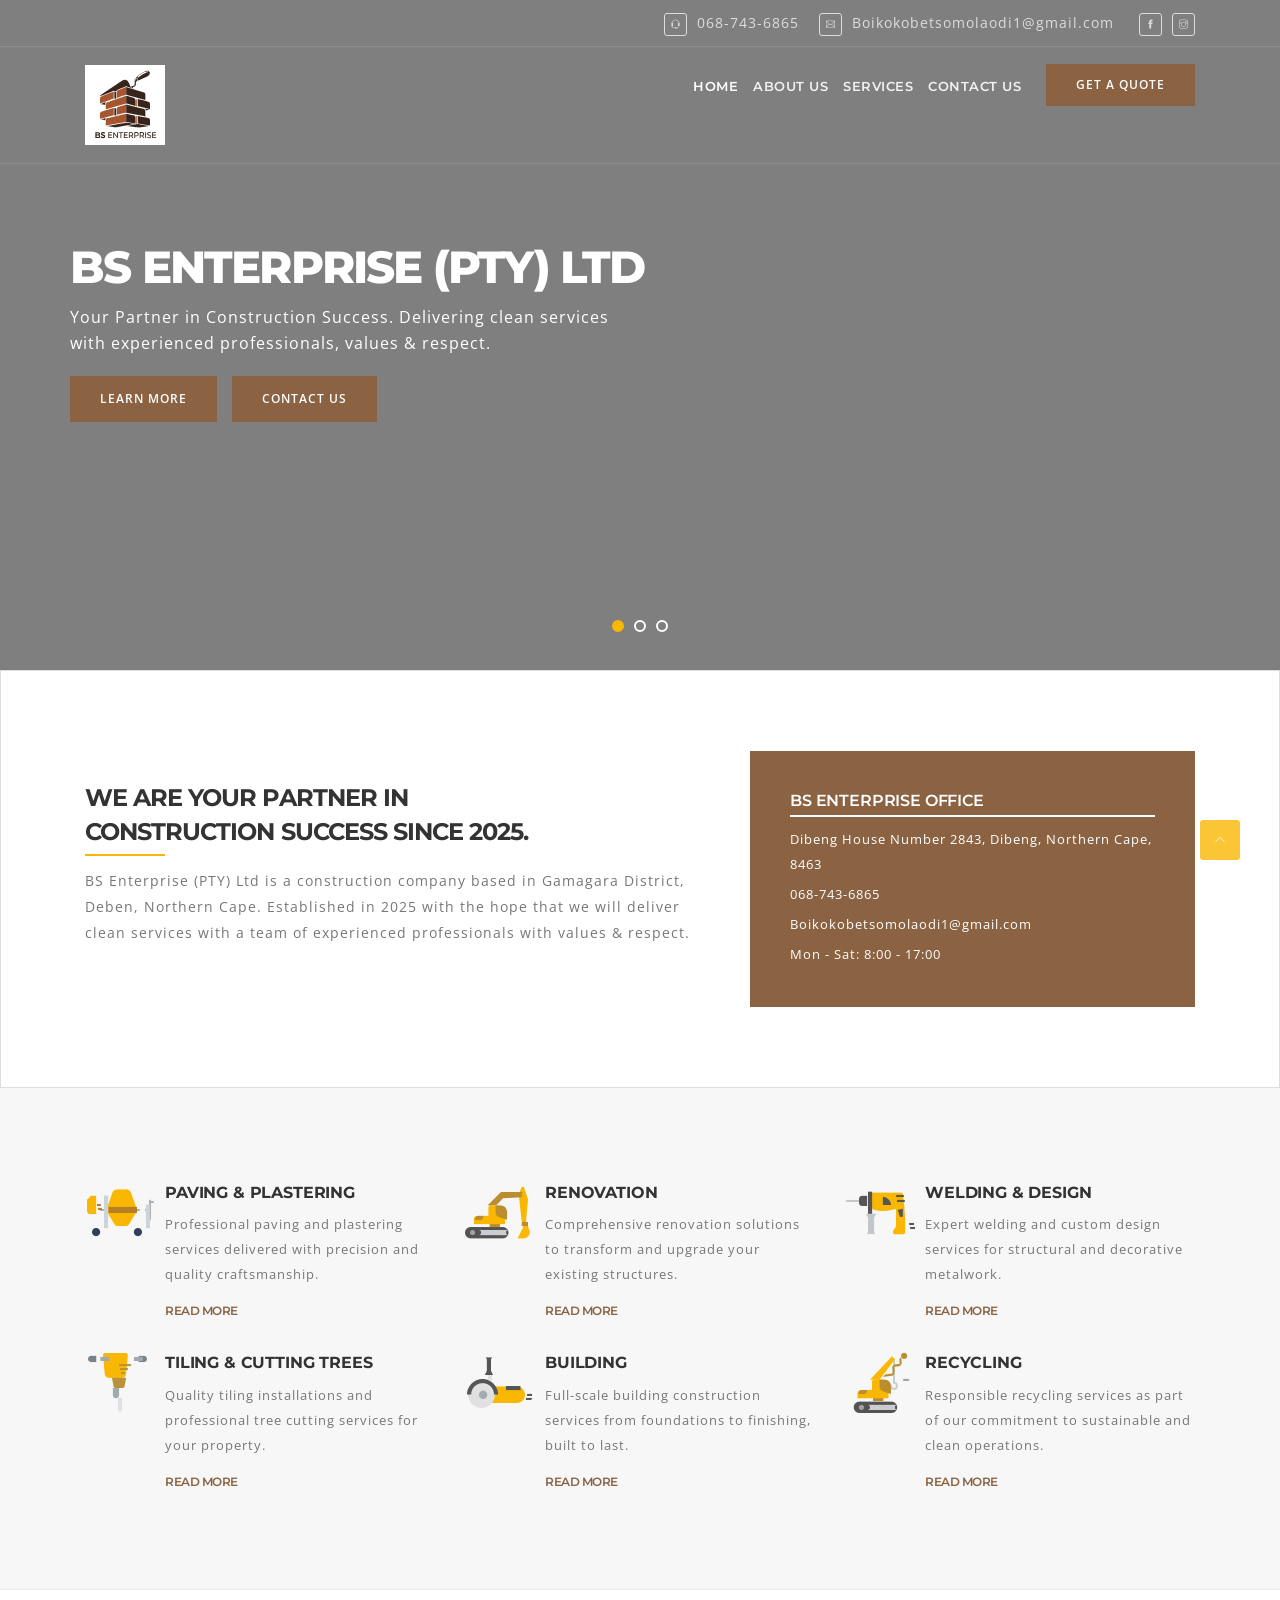
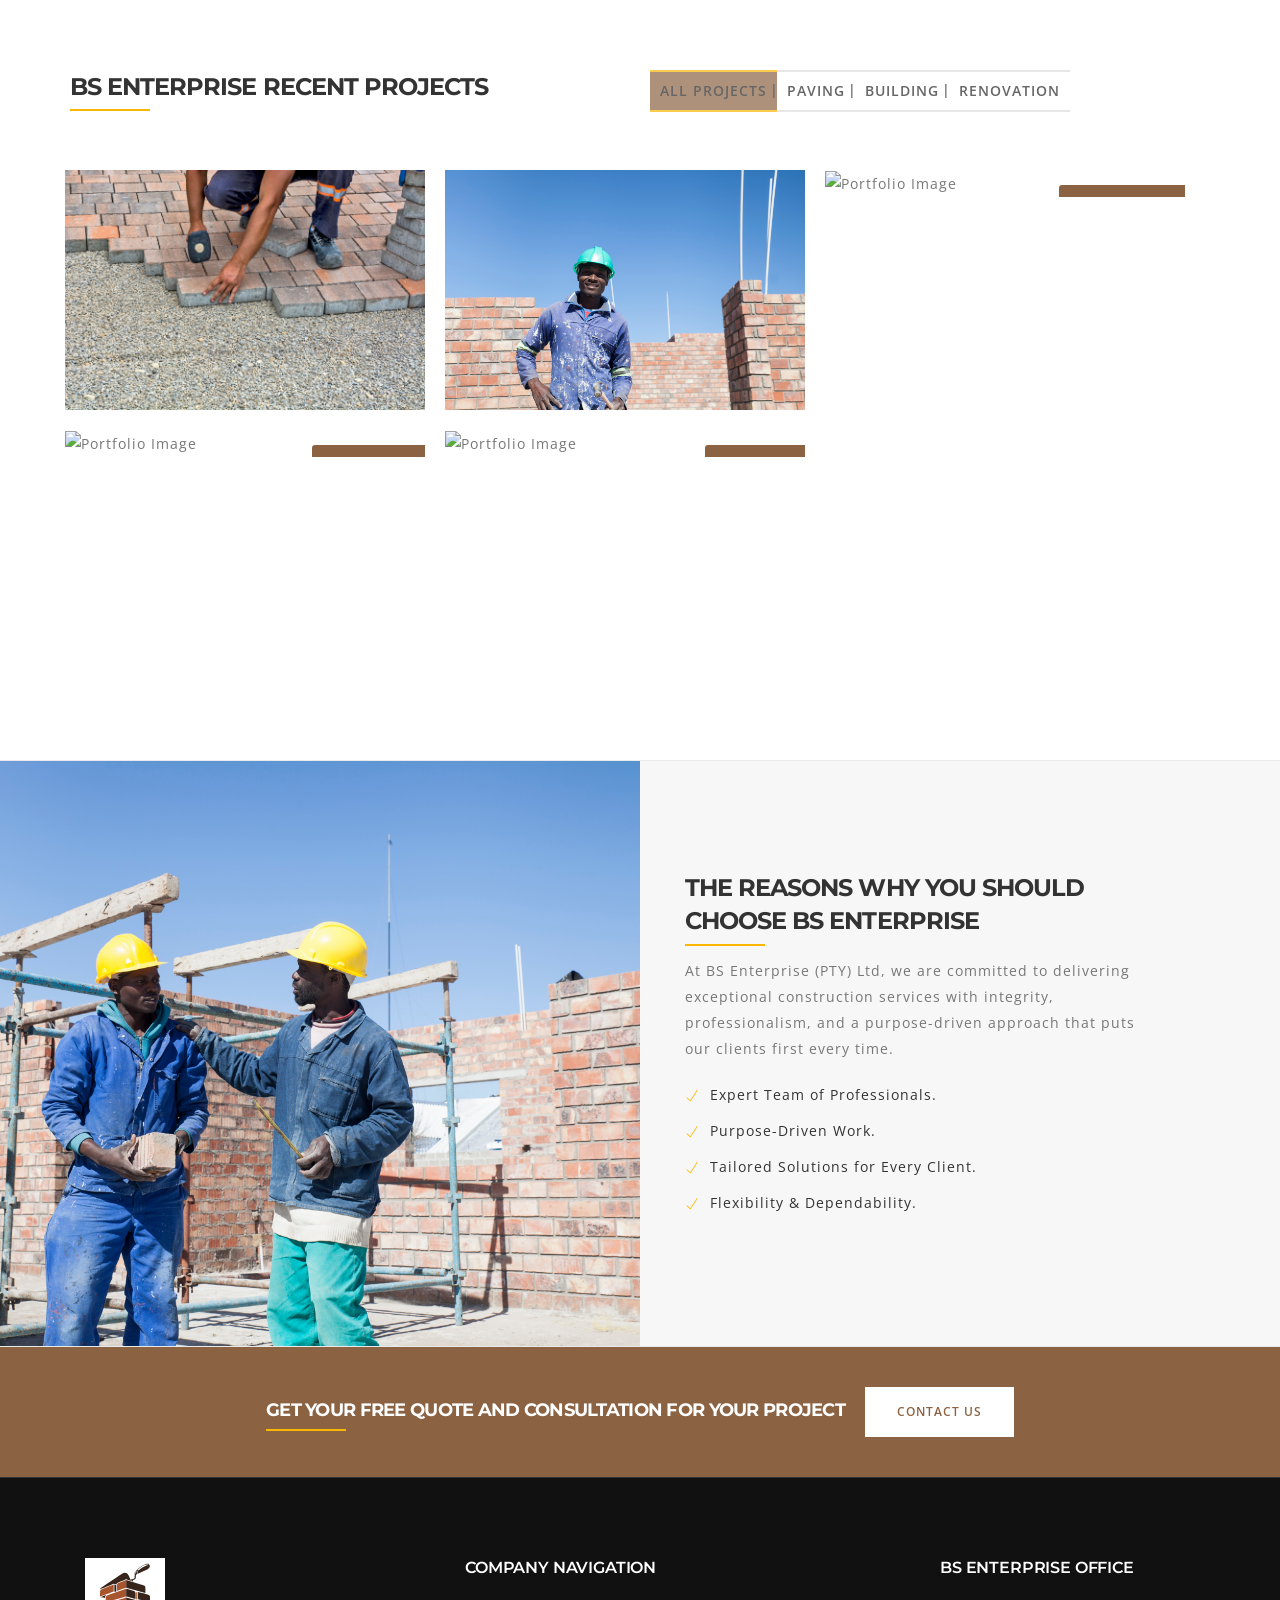
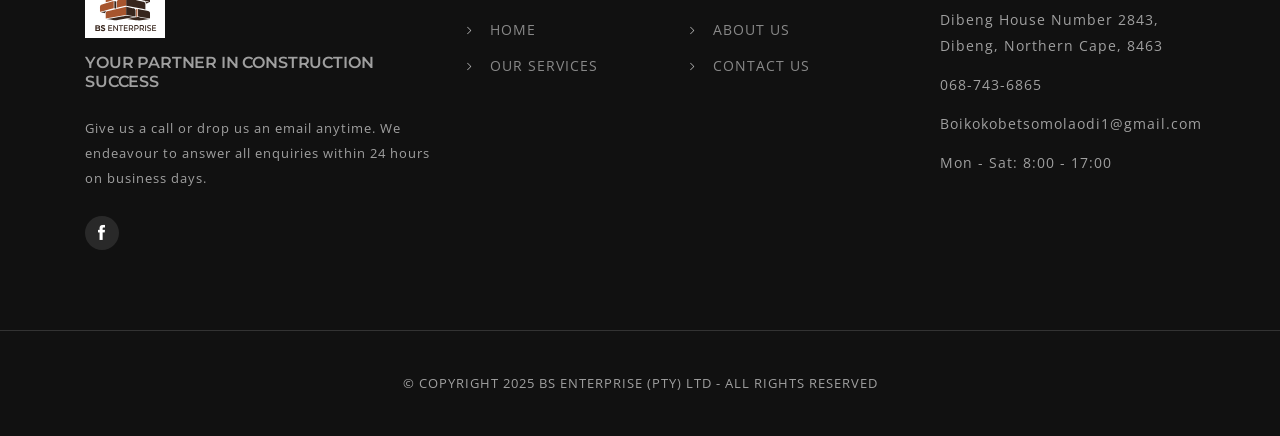
==== commit e13d3fb7: "change social media" ====
--- a/construction/index.html
+++ b/construction/index.html
@@ -80,6 +80,38 @@
             .b-nav-btn:hover {
                 background-color: #6e4e34 !important;
             }
+
+            /* Transparent logo backgrounds */
+            img[src*="BS Enterprise Logo"] {
+                background: transparent !important;
+                mix-blend-mode: normal;
+            }
+
+            /* Footer social icons */
+            .footer-social {
+                margin-top: 15px;
+                padding: 0;
+                list-style: none;
+            }
+            .footer-social li {
+                display: inline-block;
+                margin-right: 8px;
+            }
+            .footer-social li a {
+                display: inline-block;
+                width: 34px;
+                height: 34px;
+                line-height: 34px;
+                text-align: center;
+                border-radius: 50%;
+                background-color: rgba(255,255,255,0.1);
+                color: #fff;
+                font-size: 15px;
+                transition: background-color 0.3s;
+            }
+            .footer-social li a:hover {
+                background-color: #8B6343;
+            }
         </style>
 
         <script src="js/vendor/modernizr-2.8.3.min.js" defer></script>
@@ -105,7 +137,7 @@
                         </ul>
                         <ul class="social-icon-white top-social hidden-xs display-inline-block">
                             <li><a href="https://www.facebook.com/profile.php?id=61582342634361"><i class="ti-facebook"></i></a></li>
-                           
+                            <li><a href="#"><i class="ti-instagram"></i></a></li>
                         </ul>
                     </div>
                 </div>
@@ -114,7 +146,7 @@
                 <div class="container">
                     <div class="col-sm-3">
                         <div class="navbar-header">
-                            <a href="#" class="brand"><img src="img/bsassets/BS Enterprise Logo/option 2.svg" style="width:80px; height:80px" alt="BS Enterprise"></a>
+                            <a href="#" class="brand"><img src="img/bsassets/BS Enterprise Logo/option 2.svg" style="width:80px; height:80px; background:transparent;" alt="BS Enterprise"></a>
                         </div>
                     </div>
                     <div class="col-sm-9 hidden-xs">
@@ -581,9 +613,13 @@
             <div class="container">
                 <div class="col-sm-4 col-xs-6 xs-padding">
                     <div class="widget-box">
-                        <img loading="lazy" decoding="async" class="mb-15" src="img/bsassets/BS Enterprise Logo/option 2.svg" style="width:80px; height:80px" alt="BS Enterprise">
+                        <img loading="lazy" decoding="async" class="mb-15" src="img/bsassets/BS Enterprise Logo/option 2.svg" style="width:80px; height:80px; background:transparent;" alt="BS Enterprise">
                         <h4 class="text-light mb-25">Your Partner in Construction Success</h4>
                         <p class="fz-13 mb-25 text-light">Give us a call or drop us an email anytime. We endeavour to answer all enquiries within 24 hours on business days.</p>
+                        <ul class="footer-social">
+                            <li><a href="https://www.facebook.com/profile.php?id=61582342634361" target="_blank"><i class="ti-facebook"></i></a></li>
+                            <!--<li><a href="#" target="_blank"><i class="ti-instagram"></i></a></li>-->
+                        </ul>
                     </div>
                 </div><!-- widget 1 -->
                 <div class="col-sm-5 col-xs-6 xs-padding">
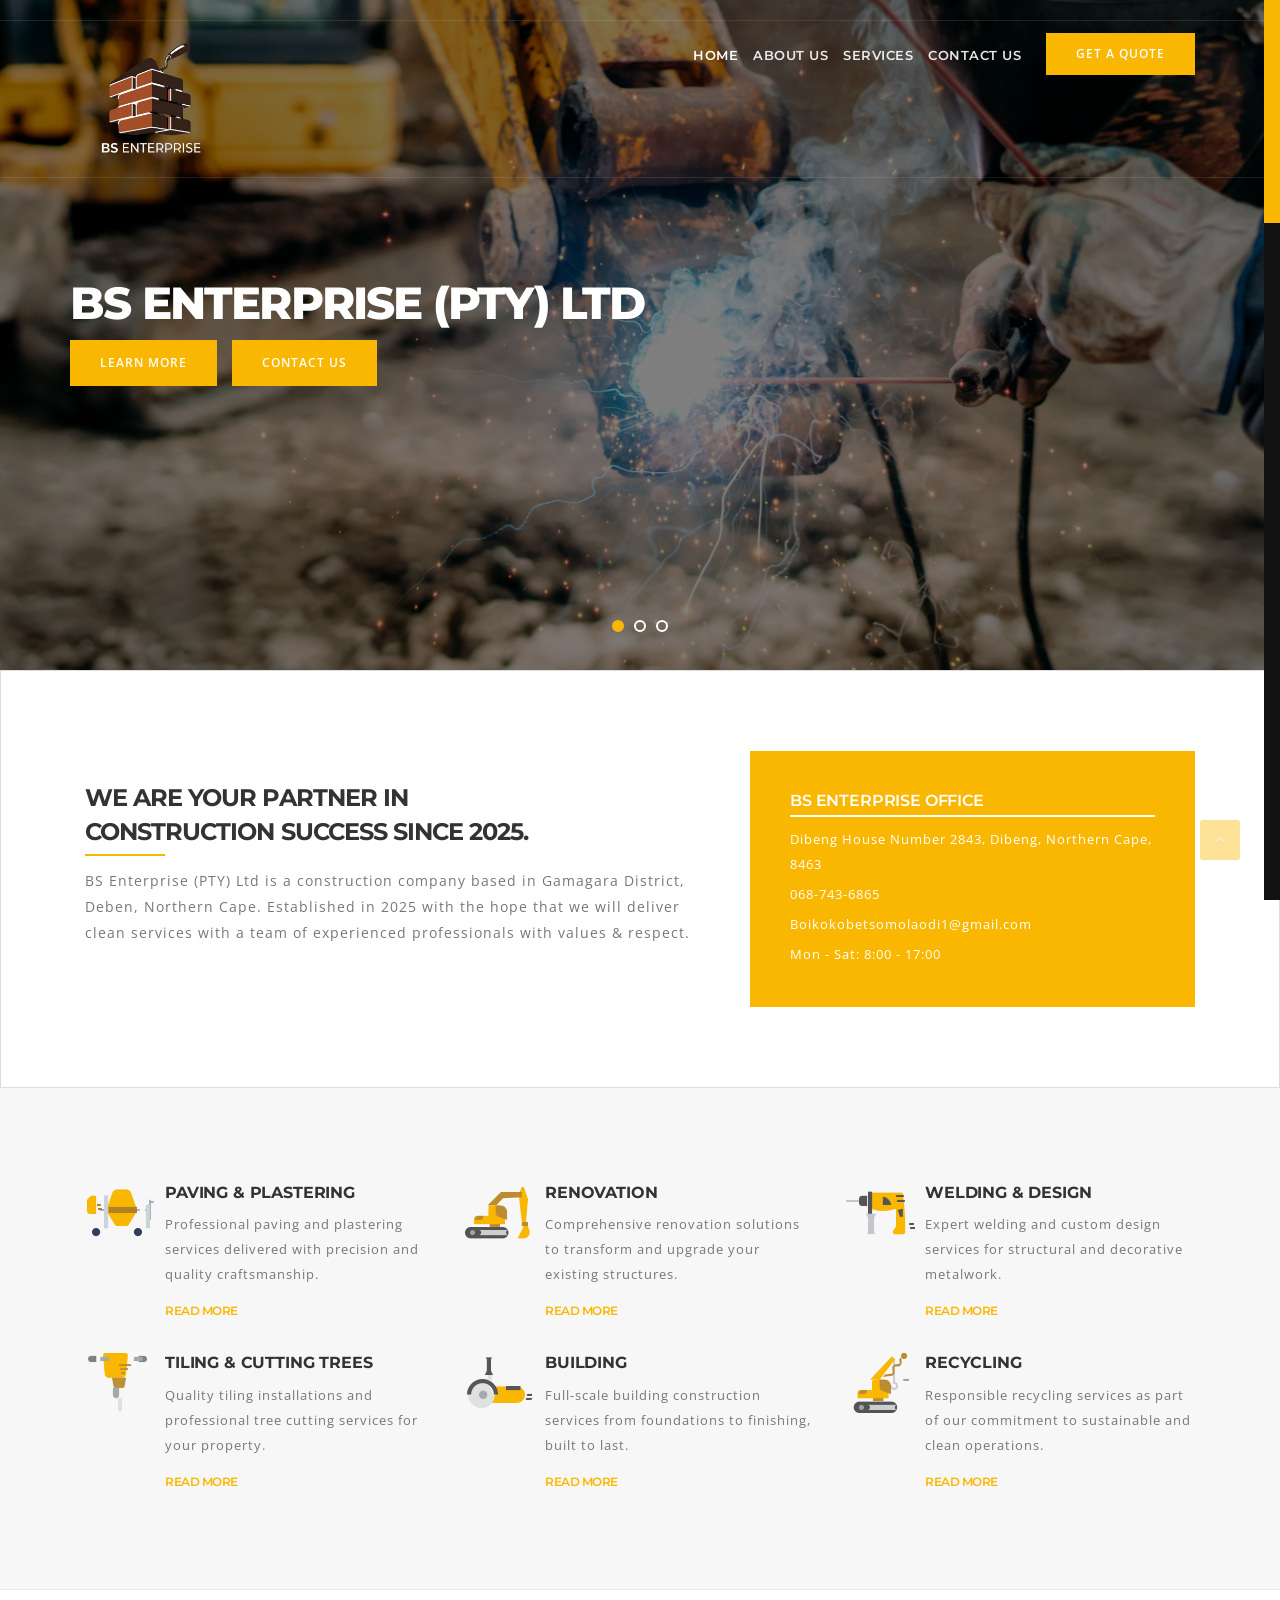
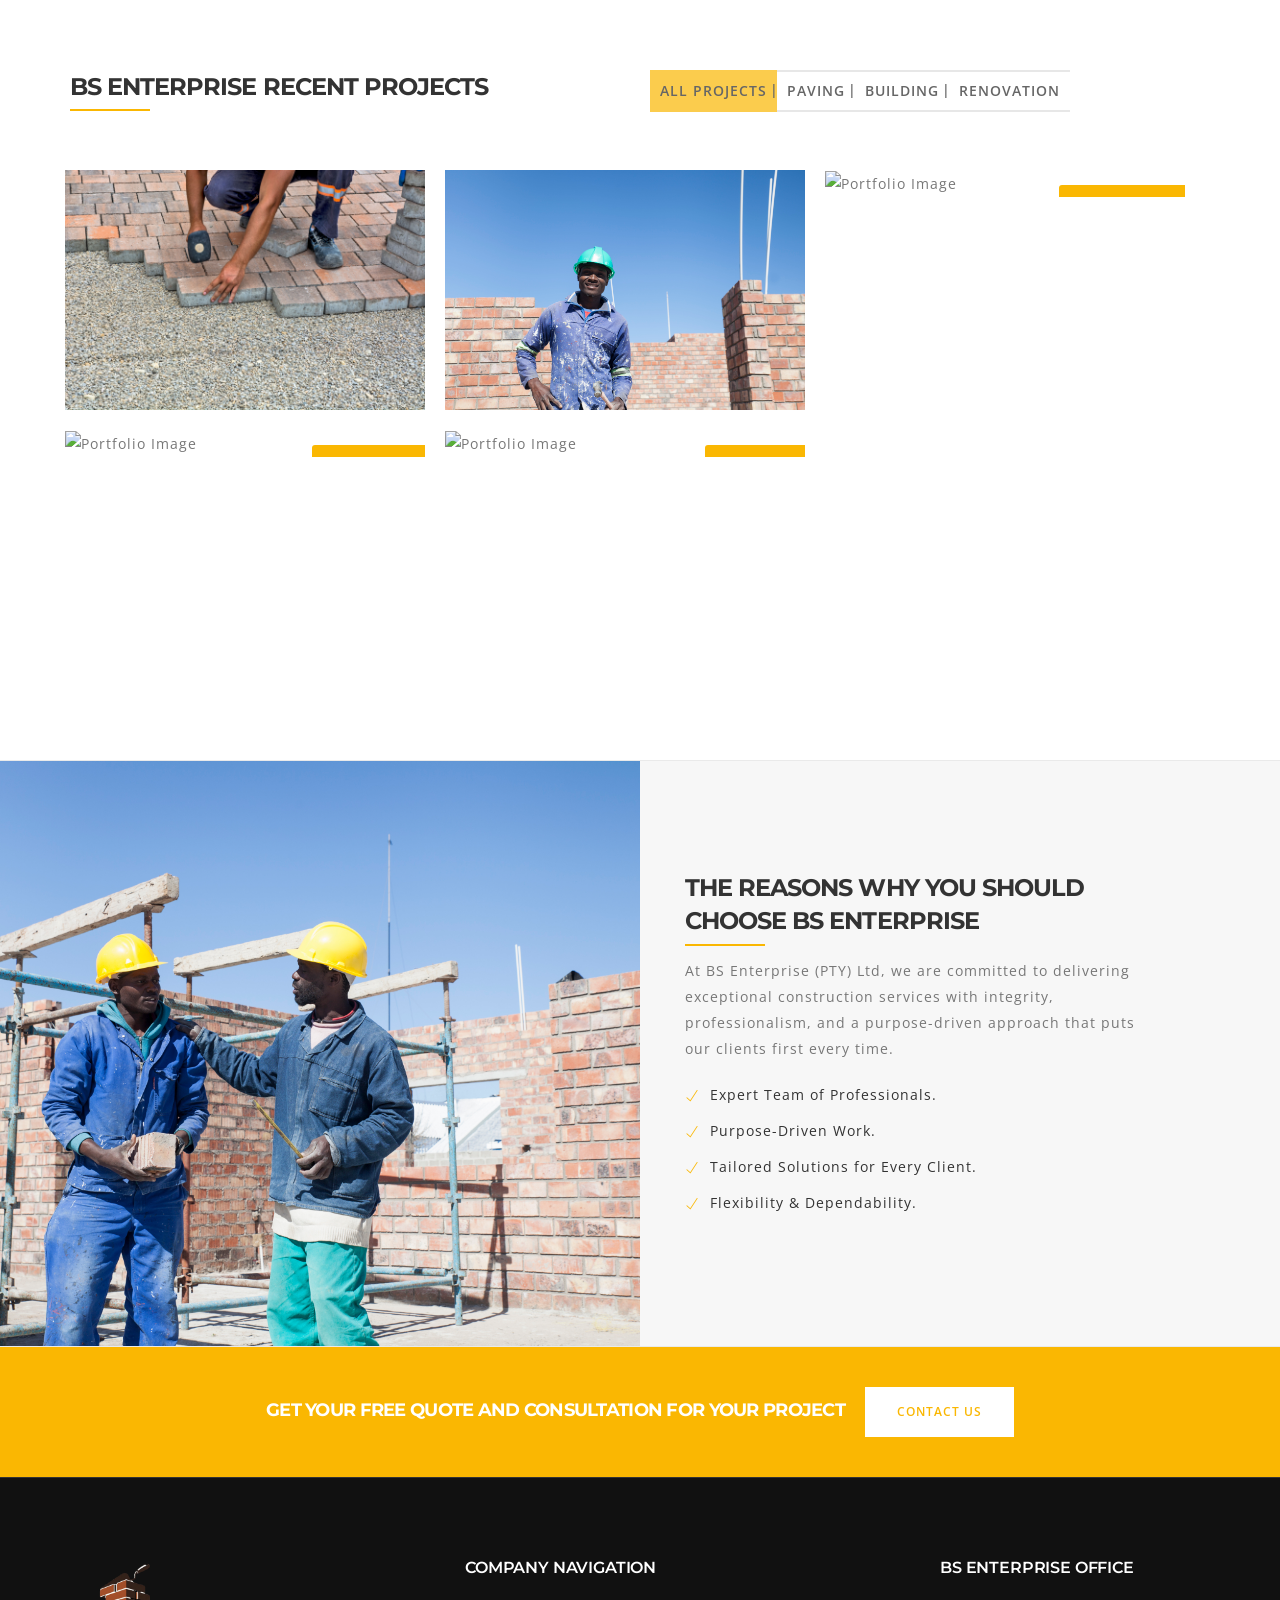
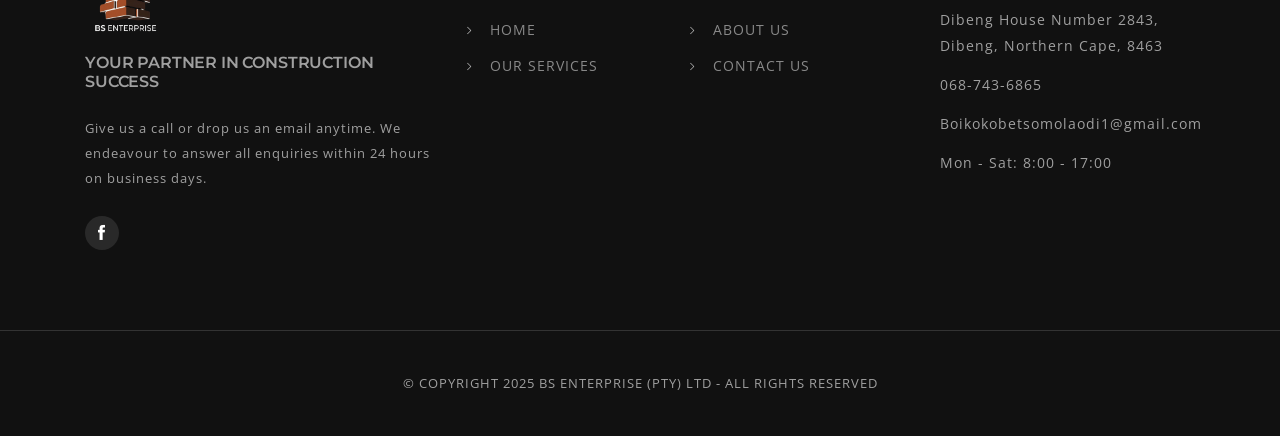
==== commit 3039ca62: "logo" ====
--- a/construction/index.html
+++ b/construction/index.html
@@ -9,7 +9,7 @@
         <meta name="viewport" content="width=device-width, initial-scale=1">
         <meta name="description" content="BS Enterprise (PTY) Ltd - Your Partner in Construction Success. Based in Gamagara District, Northern Cape.">
         <title>BS Enterprise (PTY) Ltd - Your Partner in Construction Success</title>
-        <link rel="preload" as="image" href="img/bsassets/paving2.jpg">
+        <link rel="preload" as="image" href="/construction/img/bsassets/bsLogo.png">
         
 
         <!--  construct Icon CSS -->
@@ -47,42 +47,65 @@
                 z-index: 1;
             }
 
-            /* Brown color overrides */
+            /* Yellow color overrides */
             .bg-yellow,
             .cta-section.bg-yellow,
             .b-btn,
             .read-more:hover,
             .filter-menu li.active,
             .filter-menu li:hover {
-                background-color: #8B6343 !important;
+                background-color: #FAB702 !important;
             }
             .text-yellow,
             .read-more {
-                color: #8B6343 !important;
+                color: #FAB702 !important;
             }
             .b-btn:hover {
-                background-color: #6e4e34 !important;
-                border-color: #6e4e34 !important;
+                background-color: #d99e00 !important;
+                border-color: #d99e00 !important;
             }
             .b-btn.btn-white {
                 background-color: #fff !important;
-                color: #8B6343 !important;
+                color: #FAB702 !important;
                 border-color: #fff !important;
             }
             .b-btn.btn-white:hover {
-                background-color: #8B6343 !important;
+                background-color: #FAB702 !important;
                 color: #fff !important;
             }
             .b-nav-btn {
-                background-color: #8B6343 !important;
-                border-color: #8B6343 !important;
+                background-color: #FAB702 !important;
+                border-color: #FAB702 !important;
             }
             .b-nav-btn:hover {
-                background-color: #6e4e34 !important;
+                background-color: #d99e00 !important;
+            }
+
+            /* Navbar logo sizing */
+            .navbar-header .brand img {
+                width: 130px !important;
+                height: 130px !important;
+            }
+
+            /* Keep header height accommodating larger logo */
+            .header-bottom {
+                padding-top: 5px !important;
+                padding-bottom: 5px !important;
+            }
+
+            /* Mobile responsive navbar */
+            @media (max-width: 767px) {
+                .navbar-header .brand img {
+                    width: 90px !important;
+                    height: 90px !important;
+                }
+                .slicknav_menu {
+                    display: block;
+                }
             }
 
             /* Transparent logo backgrounds */
-            img[src*="BS Enterprise Logo"] {
+            img[src*="bsLogo"] {
                 background: transparent !important;
                 mix-blend-mode: normal;
             }
@@ -110,7 +133,7 @@
                 transition: background-color 0.3s;
             }
             .footer-social li a:hover {
-                background-color: #8B6343;
+                background-color: #FAB702;
             }
         </style>
 
@@ -130,7 +153,7 @@
 		<header id="header" class="header header-bd double-header">
             <div class="header-top header-bd ptb-10">
                 <div class="container">
-                    <div class="col-xs-12 text-right xs-text-center">
+                    <!--<div class="col-xs-12 text-right xs-text-center">
                         <ul class="top-info display-inline-block">
                             <li><i class="ti-headphone-alt"></i> 068-743-6865</li>
                             <li><i class="ti-email"></i> <a href="mailto:Boikokobetsomolaodi1@gmail.com">Boikokobetsomolaodi1@gmail.com</a></li>
@@ -139,14 +162,14 @@
                             <li><a href="https://www.facebook.com/profile.php?id=61582342634361"><i class="ti-facebook"></i></a></li>
                             <li><a href="#"><i class="ti-instagram"></i></a></li>
                         </ul>
-                    </div>
+                    </div>-->
                 </div>
             </div>
             <div class="header-bottom ptb-10 pos-relative">
                 <div class="container">
                     <div class="col-sm-3">
                         <div class="navbar-header">
-                            <a href="#" class="brand"><img src="img/bsassets/BS Enterprise Logo/option 2.svg" style="width:80px; height:80px; background:transparent;" alt="BS Enterprise"></a>
+                            <a href="#" class="brand"><img src="/construction/img/bsassets/bswhitelogo.png" style="width: 90px; height: 90px; background: transparent;" alt="BS Enterprise"></a>
                         </div>
                     </div>
                     <div class="col-sm-9 hidden-xs">
@@ -184,16 +207,16 @@
         
         <section class="slider-section">
             <div class="main-slider owl-carousel owl-nav-3 owl-dots-1">
-                <div class="slide-item bg-img height-670" style="background-image: url(img/bsassets/paving2.jpg)">
+                <div class="slide-item bg-img height-670" style="background-image: url(img/bsassets/weld6.jpg)">
                     <div class="display-table">
                         <div class="table-cell">
                             <div class="container">
                                 <div class="slider-content">
                                     <h1 class="fz-45 text-white fw-8 tt-u">BS Enterprise (PTY) Ltd</h1>
-                                    <p class="text-white mb-20 xs-br-none fz-16">Your Partner in Construction Success. Delivering clean services <br>with experienced professionals, values &amp; respect.</p>
+                                    <!-- <p class="text-white mb-20 xs-br-none fz-16">Your Partner in Construction Success. Delivering clean services <br>with experienced professionals, values &amp; respect.</p> -->
                                     <div class="btn-group-left">
-                                        <a href="about.html" class="b-btn">Learn More</a>
-                                        <a href="contact.html" class="b-btn">Contact Us</a>
+                                        <a href="about-dark.html" class="b-btn">Learn More</a>
+                                        <a href="contact-with-map.html" class="b-btn">Contact Us</a>
                                     </div>
                                 </div>
                             </div>
@@ -216,7 +239,7 @@
                         </div>
                     </div>
                 </div>
-                <div class="slide-item bg-img height-670" style="background-image: url(img/bsassets/weld6.jpg)">
+                <div class="slide-item bg-img height-670" style="background-image: url(img/bsassets/paving2.jpg)">
                     <div class="display-table">
                         <div class="table-cell">
                             <div class="container">
@@ -613,7 +636,7 @@
             <div class="container">
                 <div class="col-sm-4 col-xs-6 xs-padding">
                     <div class="widget-box">
-                        <img loading="lazy" decoding="async" class="mb-15" src="img/bsassets/BS Enterprise Logo/option 2.svg" style="width:80px; height:80px; background:transparent;" alt="BS Enterprise">
+                        <img loading="lazy" decoding="async" class="mb-15" src="img/bsassets/bswhitelogo.png" style="width:80px; height:80px; background:transparent;" alt="BS Enterprise">
                         <h4 class="text-light mb-25">Your Partner in Construction Success</h4>
                         <p class="fz-13 mb-25 text-light">Give us a call or drop us an email anytime. We endeavour to answer all enquiries within 24 hours on business days.</p>
                         <ul class="footer-social">
